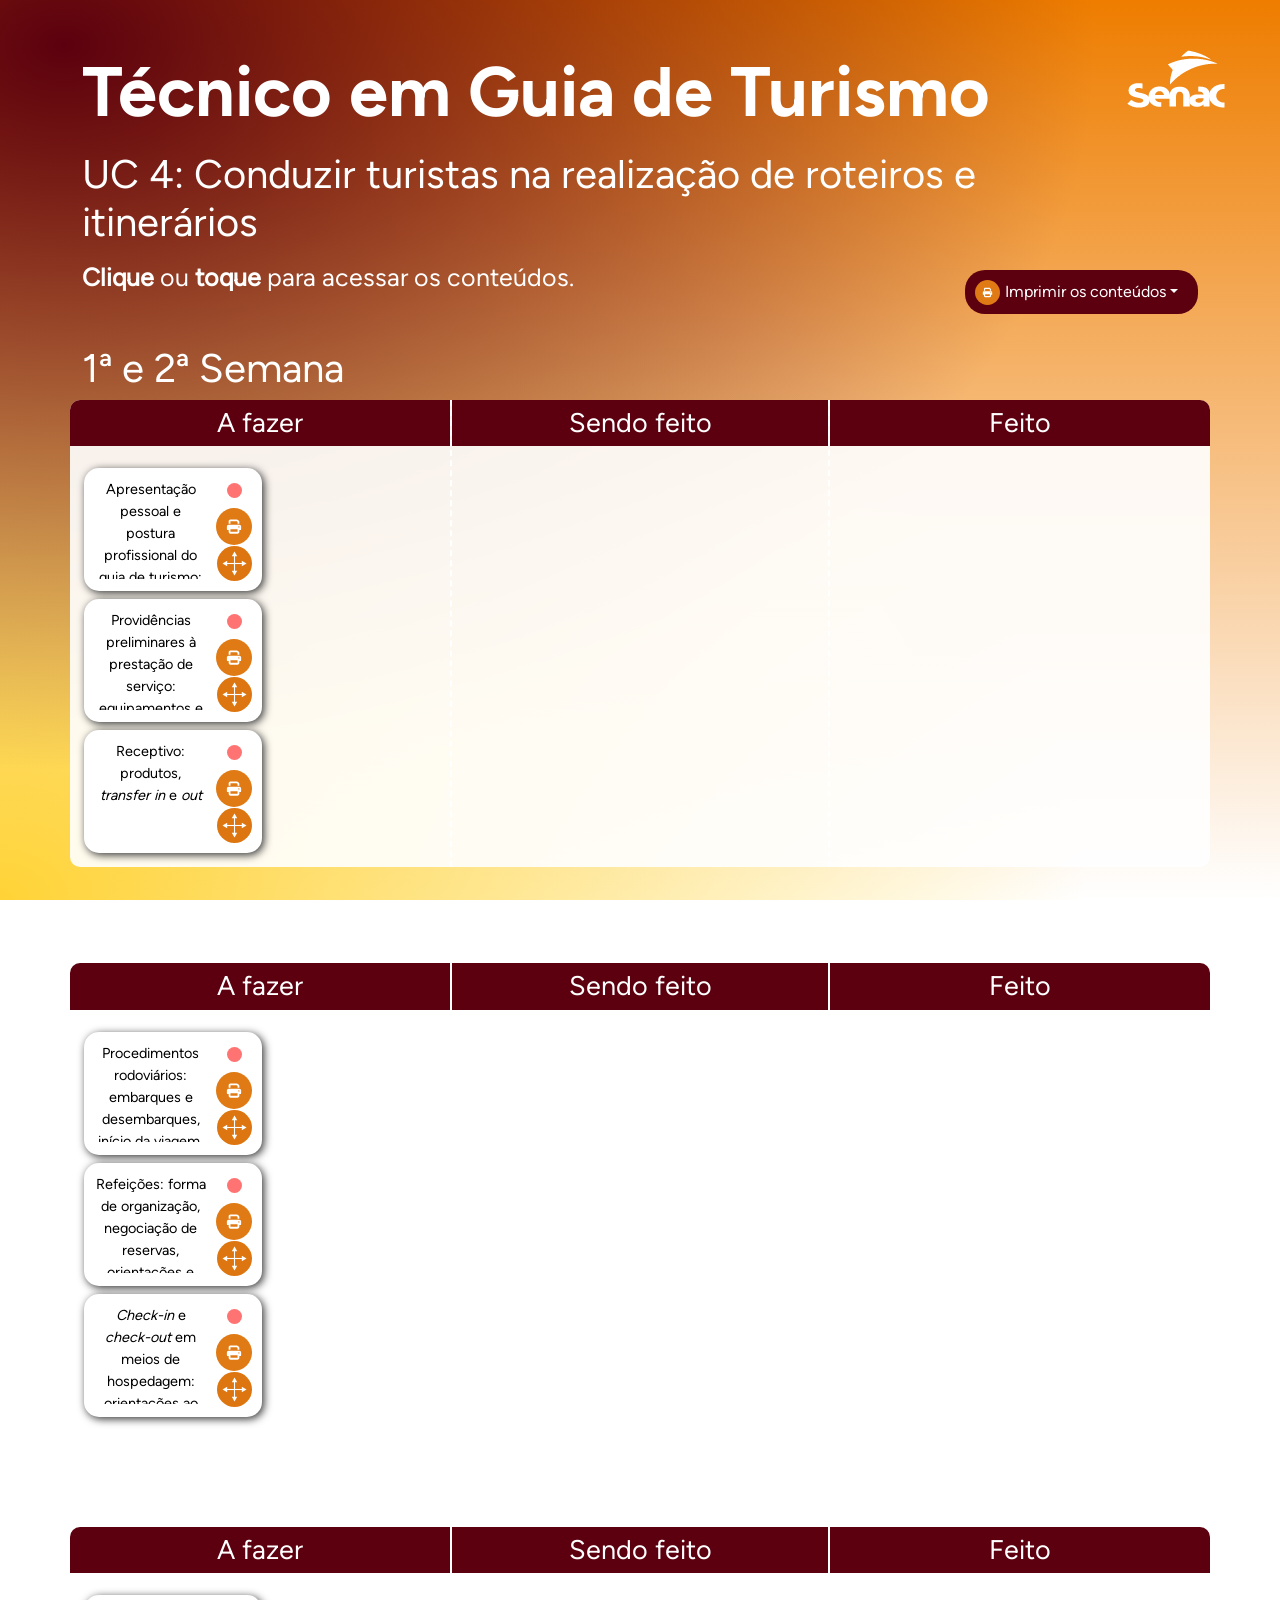
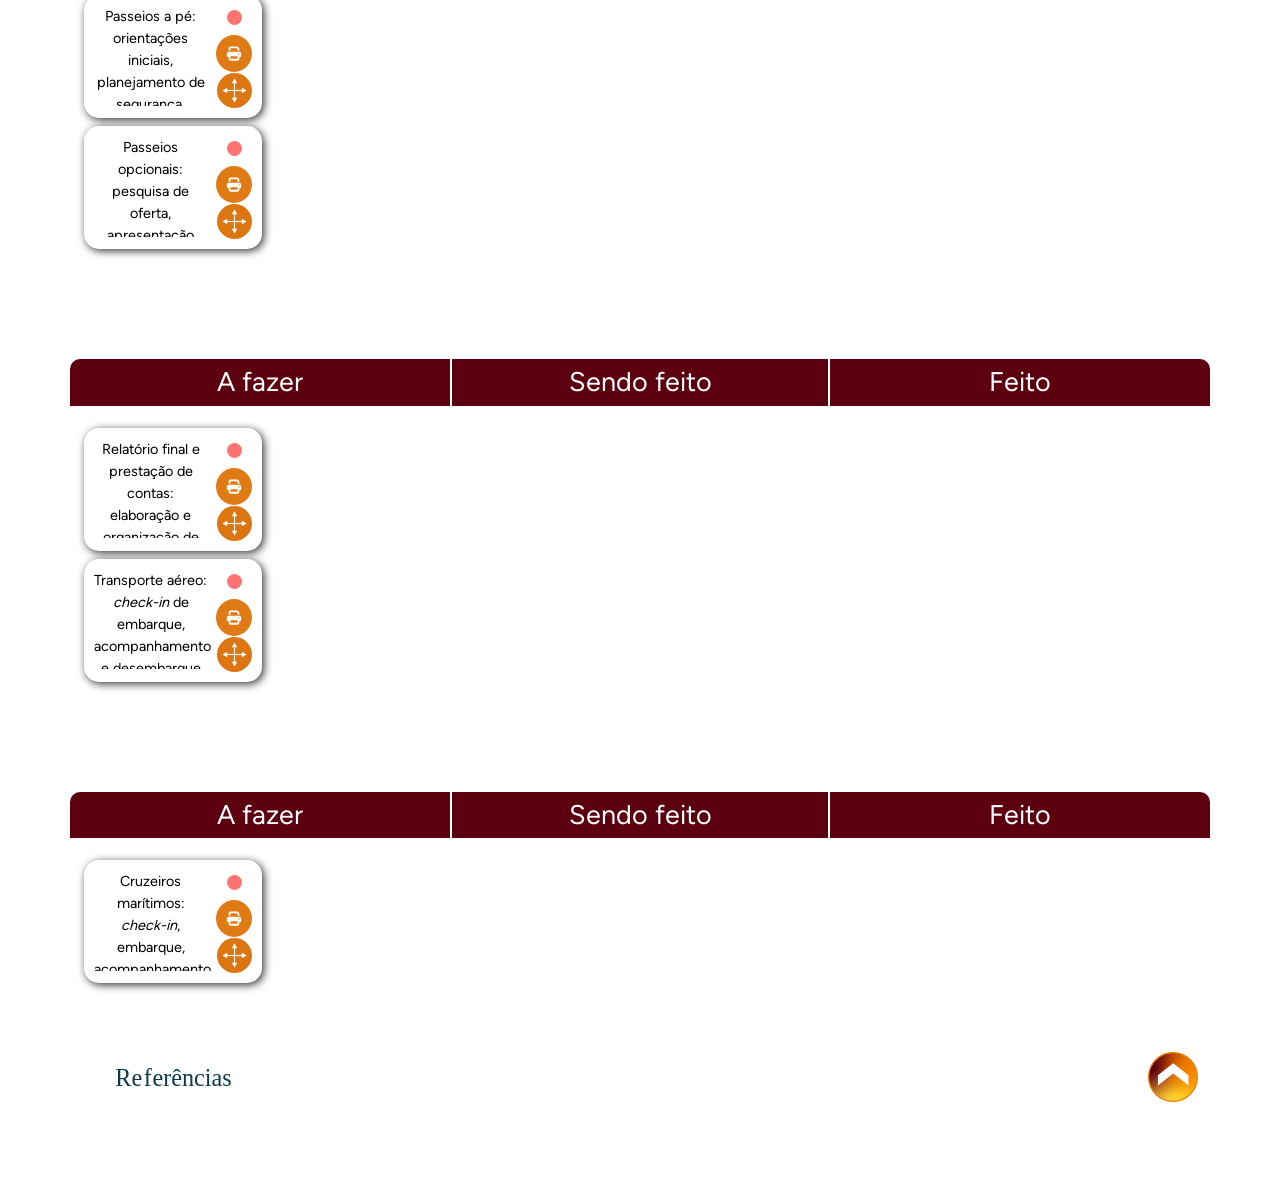
==== index.html @ 1011a481 "Update index.html" ====
<!DOCTYPE html>
<html lang="pt-br" xmlns:mso="urn:schemas-microsoft-com:office:office"
  xmlns:msdt="uuid:C2F41010-65B3-11d1-A29F-00AA00C14882">

<head>
  <meta charset="UTF-8" />
  <title>Técnico em Guia de Turismo</title>
  <meta name="viewport" content="width=device-width, initial-scale=1" />
  <link rel="stylesheet" href="assets/bootstrap/bootstrap.min.css" />
  <link rel="stylesheet" href="tela_inicial/default/css/cores.css" />
  <link rel="stylesheet" href="tela_inicial/default/css/style.css" />
  <script language="javascript">

    var uc = "TGTUC0" // aqui vai a sigla do curso e o numero da uc
  </script>
  <!--[if gte mso 9
      ]><xml>
        <mso:CustomDocumentProperties>
          <mso:display_urn_x003a_schemas-microsoft-com_x003a_office_x003a_office_x0023_Editor
            msdt:dt="string"
            >Gabriel
            Marques</mso:display_urn_x003a_schemas-microsoft-com_x003a_office_x003a_office_x0023_Editor
          >
          <mso:Order msdt:dt="string">20550400.0000000</mso:Order>
          <mso:display_urn_x003a_schemas-microsoft-com_x003a_office_x003a_office_x0023_Author
            msdt:dt="string"
            >Gabriel
            Marques</mso:display_urn_x003a_schemas-microsoft-com_x003a_office_x003a_office_x0023_Author
          >
          <mso:ContentTypeId msdt:dt="string"
            >0x010100393332CEE5C5294F9D2C3CF7CCDACBE5</mso:ContentTypeId
          >
        </mso:CustomDocumentProperties>
      </xml><!
    [endif]-->
</head>

<body class="bg-gradiente">
  <div class="circulo-1"></div>
  <div class="circulo-2"></div>

  <header>
    <div class="container">
      <div class="row justify-content-between">
        <div class="col-11">
          <h1>Técnico em Guia de Turismo</h1>
          <h2 class="my-3">UC 4: Conduzir turistas na realização de roteiros e itinerários</h2>
        </div>
        <div class="col-1">
          <img src="tela_inicial/assets/logo_senac_2.png" />
        </div>
      </div>
      <div class="row justify-content-between">
        <div class="col-12 col-lg-9">
          <h4><strong>Clique</strong> ou <strong>toque</strong> para acessar os conteúdos.</h4>
        </div>
        <div class="col-12 col-lg-2">
          <!--Botao com dropdown para selecionar os topicos do modulo para impressão-->
          <div class="dropdown">
            <button class="btMenuPrint dropdown-toggle" type="button" id="dropdownMenuPrint" data-bs-toggle="dropdown"
              aria-expanded="false">Imprimir os conteúdos</button>
            <ul class="dropdown-menu menuPrint" aria-labelledby="dropdownMenuPrint">
              <li>
                <h6 class="dropdown-header">Semana 1 e 2</h6>
              </li>
              <!--
                    Para imagens linkadas em um tópico onde estas estiverem em um diretorio diferente do padrão configurado no print2.js, devemos informar em qual pasta em que estão
                    as imagens(a pasta dentro do diretorio do topico, a partir da raiz do mesmo) utilizando a atributo data-imgpath="<nome da pasta>" no botão ou link que irá fazer
                    a chamada para o print. conforme o exemplo abaixo
                    <li><a class="dropdown-item imprimir" href="#" data-conteudo="01_recursos_basicos" data-imgpath="img">Recursos básicos</a></li>

                    caso o arquivo que deseja imprimir em uma pasta de conteudo nao seja index.html, podemos usar o atributo data-startpoint para passar o nome do arquivo
                    que deve ser aberto no print, por exemplo:
                    <a class="dropdown-item imprimir" href="#" data-conteudo="01_recursos_basicos" data-imgpath="img" data-startpoint="teste.html">Recursos básicos</a>
                -->
              <li><a class="dropdown-item imprimir" href="#" data-conteudo="01_apresentacao_pessoal">Apresentação pessoal e postura profissional do guia de turismo: etiqueta profissional e código de ética do turismo</a></li>
              <li><a class="dropdown-item imprimir" href="#" data-conteudo="02_providencias_preliminares">Providências preliminares à prestação de serviço: equipamentos e utensílios para guiamento e documentos da pasta do guia </a></li>
              <li><a class="dropdown-item imprimir" href="#" data-conteudo="03_procedimentos_rodoviario">Receptivo: produtos, <i>transfer in</i> e <i>out</i> </a></li>
              
              <li>
                <h6 class="dropdown-header">Semana 3 e 4</h6>
              </li>
              <li><a class="dropdown-item imprimir" href="#" data-conteudo="04_passeio_a_pe">Procedimentos rodoviários: embarques e desembarques, início da viagem, apresentação dos passageiros, serviço de bordo e parada técnica, entretenimento em ônibus, viagem de volta e encerramento </a></li>
              <li><a class="dropdown-item imprimir" href="#" data-conteudo="05_passeios_opcionais">Refeições: forma de organização, negociação de reservas, orientações e procedimentos gerais </a>
              <li><a class="dropdown-item imprimir" href="#" data-conteudo="06_receptivo_transfer"><i>Check-in</i> e <i>check-out</i> em meios de hospedagem: orientações ao turista, procedimentos de entrada, acompanhamento durante a hospedagem e procedimentos de saída </a>
              
              <li>
                <h6 class="dropdown-header">Semana 5</h6>
              </li>
              <li><a class="dropdown-item imprimir" href="#" data-conteudo="07_procedimento_refeicao">Passeios a pé: orientações iniciais, planejamento de segurança, travessia de ruas, posicionamento, cuidados no trajeto, administração do tempo, entre outros </a>
              <li><a class="dropdown-item imprimir" href="#" data-conteudo="08_relatorio_final_prestacao_contas">Passeios opcionais: pesquisa de oferta, apresentação para o turista, elaboração de lista de adesão e procedimentos gerais </a>
                
              <li>
                <h6 class="dropdown-header">Semana 6 e 7</h6>
              </li>
              <li><a class="dropdown-item imprimir" href="#" data-conteudo="09_checkin_checkout">Relatório final e prestação de contas: elaboração e organização de documentos </a>
              <li><a class="dropdown-item imprimir" href="#" data-conteudo="10_cruzeiro_maritimo">Transporte aéreo: <i>check-in</i> de embarque, acompanhamento e desembarque </a>
                <li>
                  <h6 class="dropdown-header">Semana 8</h6>
                </li>
                <li><a class="dropdown-item imprimir" href="#" data-conteudo="11_Transporte_aereo_embarque">Cruzeiros marítimos: <i>check-in</i>, embarque, acompanhamento e desembarque </a>
              </li>
              <!-- <li role="separator" class="divider"></li>
                <li><h6 class="dropdown-header">Semana 2</h6></li>
                <li><a class="dropdown-item" href="#">...</a></li> -->
              <li role="separator" class="divider"></li>
              <li><a class="dropdown-item imprimir" href="#" data-conteudo="referencias">Referências</a></li>
            </ul>
          </div>
        </div>
      </div>
    </div>
  </header>

  <div class="container grupos">
    <!-- 
			Uma div grupo contém os links de conteúdos de uma semana na UC, caso o curso
		tenha mais semanas, basta criar uma nova estrutura de grupo colocando um novo id (grupo6, por exemplo), se tiver menos semanas, basta excluir os grupos excedentes 
	     -->


    <!-- grupo 1 -->
    <div class="row">
      <div class="col-12">
        <h2>1ª e 2ª  Semana</h2>
      </div>
    </div>

    <div class="row grupo" data-group="grupo1">
      <h3 class="d-block d-lg-none">A fazer</h3>
      <div class="col-12 col-lg-4 drag-column">
        <h3 class="d-none d-lg-block">A fazer</h3>

        <ul class="drag-inner-list" id="1" data-index="lista-fazer">
          <!--
						exemplo de conteúdo em uma semana, cada link de conteúdo é um li
					    dentro de uma ul, sempre posicionados na lista-fazer inicialmente
				     -->
          <li class="drag-item fazer" data-item="link1" data-bs-toggle="tooltip" data-placement="top">
            <a href="01_apresentacao_pessoal/index.html" target="_blank" class="link">Apresentação pessoal e postura profissional do guia de turismo: etiqueta profissional e código de ética do turismo </a>
            <button class="btPrint imprimir" title="Imprimir o conteúdo"
              data-conteudo="01_apresentacao_pessoal">Imprimir</button>
            <div class="dropdown dropdown-bubble">
              <a id="dLabel" data-bs-toggle="dropdown" data-bs-display="static" aria-haspopup="true"
                aria-expanded="false">
                <span class="caret"></span>
              </a>
              <ul class="dropdown-menu" aria-labelledby="dLabel">
                Mover para:
                <li class="mover-fazer">A fazer</li>
                <li class="mover-fazendo">Sendo feito</li>
                <li class="mover-feito">Feito</li>
              </ul>
            </div>
          </li>
          <li class="drag-item fazer" data-item="link2" data-bs-toggle="tooltip" data-placement="top">
            <a href="02_providencias_preliminares/index.html" target="_blank" class="link">Providências preliminares à prestação de serviço: equipamentos e utensílios para guiamento e documentos da pasta do guia </a>
            <button class="btPrint imprimir" title="Imprimir o conteúdo" data-conteudo="02_providencias_preliminares">Imprimir</button>
            <div class="dropdown dropdown-bubble">
              <a id="dLabel" data-bs-toggle="dropdown" data-bs-display="static" aria-haspopup="true"
                aria-expanded="false">
                <span class="caret"></span>
              </a>
              <ul class="dropdown-menu" aria-labelledby="dLabel">
                Mover para:
                <li class="mover-fazer">A fazer</li>
                <li class="mover-fazendo">Sendo feito</li>
                <li class="mover-feito">Feito</li>
              </ul>
            </div>
          </li>
          <li class="drag-item fazer" data-item="link3" data-bs-toggle="tooltip" data-placement="top">
            <a href="03_procedimentos_rodoviario/index.html" target="_blank" class="link">Receptivo: produtos, <i>transfer in</i> e <i>out</i></a>
            <button class="btPrint imprimir" title="Imprimir o conteúdo"
              data-conteudo="03_procedimentos_rodoviario">Imprimir</button>
            <div class="dropdown dropdown-bubble">
              <a id="dLabel" data-bs-toggle="dropdown" aria-haspopup="true" data-bs-display="static"
                aria-expanded="false">
                <span class="caret"></span>
              </a>
              <ul class="dropdown-menu" aria-labelledby="dLabel">
                Mover para:
                <li class="mover-fazer">A fazer</li>
                <li class="mover-fazendo">Sendo feito</li>
                <li class="mover-feito">Feito</li>
              </ul>
            </div>
          </li>
        </ul>
        <div class="mao">
          <img src="tela_inicial/assets/ico_mao.png" class="img-responsive" />
        </div>
      </div>

      <h3 class="d-block d-lg-none">Sendo feito</h3>
      <div class="col-12 col-lg-4 drag-column drag-column-in-progress">
        <h3 class="d-none d-lg-block">Sendo feito</h3>
        <ul class="drag-inner-list" id="2" data-index="lista-fazendo"></ul>
      </div>
      <h3 class="d-block d-lg-none">Feito</h3>
      <div class="col-12 col-lg-4 drag-column">
        <h3 class="d-none d-lg-block">Feito</h3>
        <div class="setinha"></div>
        <div class="exemplo"></div>
        <ul class="drag-inner-list" id="3" data-index="lista-feito"></ul>
      </div>
    </div>
    <!-- grupo 1 -->


    <!-- grupo 1 -->
    <div class="row">
      <div class="col-12">
        <h2>3ª e 4ª Semana</h2>
      </div>
    </div>

    <div class="row grupo" data-group="grupo2">
      <h3 class="d-block d-lg-none">A fazer</h3>
      <div class="col-12 col-lg-4 drag-column">
        <h3 class="d-none d-lg-block">A fazer</h3>

        <ul class="drag-inner-list" id="4" data-index="lista-fazer">
          <!--
						exemplo de conteúdo em uma semana, cada link de conteúdo é um li
					    dentro de uma ul, sempre posicionados na lista-fazer inicialmente
				     -->
    
          <li class="drag-item fazer" data-item="link4" data-bs-toggle="tooltip" data-placement="top">
            <a href="04_passeio_a_pe/index.html" target="_blank" class="link">Procedimentos rodoviários: embarques e desembarques, início da viagem, apresentação dos passageiros, serviço de bordo e parada técnica, entretenimento em ônibus, viagem de volta e encerramento</a>
            <button class="btPrint imprimir" title="Imprimir o conteúdo"
              data-conteudo="04_passeio_a_pe">Imprimir</button>
            <div class="dropdown dropdown-bubble">
              <a id="dLabel" data-bs-toggle="dropdown" aria-haspopup="true" data-bs-display="static"
                aria-expanded="false">
                <span class="caret"></span>
              </a>
              <ul class="dropdown-menu" aria-labelledby="dLabel">
                Mover para:
                <li class="mover-fazer">A fazer</li>
                <li class="mover-fazendo">Sendo feito</li>
                <li class="mover-feito">Feito</li>
              </ul>
            </div>
          </li>
          <li class="drag-item fazer" data-item="link5" data-bs-toggle="tooltip" data-placement="top">
            <a href="05_passeios_opcionais/index.html" target="_blank" class="link">Refeições: forma de organização, negociação de reservas, orientações e procedimentos gerais</a>
            <button class="btPrint imprimir" title="Imprimir o conteúdo"
              data-conteudo="05_passeios_opcionais/index.html">Imprimir</button>
            <div class="dropdown dropdown-bubble">
              <a id="dLabel" data-bs-toggle="dropdown" aria-haspopup="true" data-bs-display="static"
                aria-expanded="false">
                <span class="caret"></span>
              </a>
              <ul class="dropdown-menu" aria-labelledby="dLabel">
                Mover para:
                <li class="mover-fazer">A fazer</li>
                <li class="mover-fazendo">Sendo feito</li>
                <li class="mover-feito">Feito</li>
              </ul>
            </div>
          </li>
          <li class="drag-item fazer" data-item="link6" data-bs-toggle="tooltip" data-placement="top">
            <a href="06_receptivo_transfer/index.html" target="_blank" class="link"><i>Check-in</i> e <i>check-out</i> em meios de hospedagem: orientações ao turista, procedimentos de entrada, acompanhamento durante a hospedagem e procedimentos de saída </a>
            <button class="btPrint imprimir" title="Imprimir o conteúdo"
              data-conteudo="06_receptivo_transfer">Imprimir</button>
            <div class="dropdown dropdown-bubble">
              <a id="dLabel" data-bs-toggle="dropdown" aria-haspopup="true" data-bs-display="static"
                aria-expanded="false">
                <span class="caret"></span>
              </a>
              <ul class="dropdown-menu" aria-labelledby="dLabel">
                Mover para:
                <li class="mover-fazer">A fazer</li>
                <li class="mover-fazendo">Sendo feito</li>
                <li class="mover-feito">Feito</li>
              </ul>
            </div>
          </li>
          
        </ul>
        <div class="mao">
          <img src="tela_inicial/assets/ico_mao.png" class="img-responsive" />
        </div>
      </div>

      <h3 class="d-block d-lg-none">Sendo feito</h3>
      <div class="col-12 col-lg-4 drag-column drag-column-in-progress">
        <h3 class="d-none d-lg-block">Sendo feito</h3>
        <ul class="drag-inner-list" id="5" data-index="lista-fazendo"></ul>
      </div>
      <h3 class="d-block d-lg-none">Feito</h3>
      <div class="col-12 col-lg-4 drag-column">
        <h3 class="d-none d-lg-block">Feito</h3>
        <div class="setinha"></div>
        <div class="exemplo"></div>
        <ul class="drag-inner-list" id="6" data-index="lista-feito"></ul>
      </div>
    </div>
    <!-- grupo 1 -->
    <!-- grupo 1 -->
    <div class="row">
      <div class="col-12">
        <h2>5ª Semana</h2>
      </div>
    </div>

    <div class="row grupo" data-group="grupo3">
      <h3 class="d-block d-lg-none">A fazer</h3>
      <div class="col-12 col-lg-4 drag-column">
        <h3 class="d-none d-lg-block">A fazer</h3>

        <ul class="drag-inner-list" id="7" data-index="lista-fazer">
          <!--
						exemplo de conteúdo em uma semana, cada link de conteúdo é um li
					    dentro de uma ul, sempre posicionados na lista-fazer inicialmente
				     -->
         
          <li class="drag-item fazer" data-item="link7" data-bs-toggle="tooltip" data-placement="top">
            <a href="07_procedimento_refeicao/index.html" target="_blank" class="link">Passeios a pé: orientações iniciais, planejamento de segurança, travessia de ruas, posicionamento, cuidados no trajeto, administração do tempo, entre outros </a>
            <button class="btPrint imprimir" title="Imprimir o conteúdo"
              data-conteudo="07_procedimento_refeicao">Imprimir</button>
            <div class="dropdown dropdown-bubble">
              <a id="dLabel" data-bs-toggle="dropdown" aria-haspopup="true" data-bs-display="static"
                aria-expanded="false">
                <span class="caret"></span>
              </a>
              <ul class="dropdown-menu" aria-labelledby="dLabel">
                Mover para:
                <li class="mover-fazer">A fazer</li>
                <li class="mover-fazendo">Sendo feito</li>
                <li class="mover-feito">Feito</li>
              </ul>
            </div>
          </li>
          <li class="drag-item fazer" data-item="link8" data-bs-toggle="tooltip" data-placement="top">
            <a href="08_relatorio_final_prestacao_contas/index.html" target="_blank" class="link">Passeios opcionais: pesquisa de oferta, apresentação para o turista, elaboração de lista de adesão e procedimentos gerais </a>
            <button class="btPrint imprimir" title="Imprimir o conteúdo"
              data-conteudo="08_relatorio_final_prestacao_contas">Imprimir</button>
            <div class="dropdown dropdown-bubble">
              <a id="dLabel" data-bs-toggle="dropdown" aria-haspopup="true" data-bs-display="static"
                aria-expanded="false">
                <span class="caret"></span>
              </a>
              <ul class="dropdown-menu" aria-labelledby="dLabel">
                Mover para:
                <li class="mover-fazer">A fazer</li>
                <li class="mover-fazendo">Sendo feito</li>
                <li class="mover-feito">Feito</li>
              </ul>
            </div>
          </li>
        
        </ul>
        <div class="mao">
          <img src="tela_inicial/assets/ico_mao.png" class="img-responsive" />
        </div>
      </div>

      <h3 class="d-block d-lg-none">Sendo feito</h3>
      <div class="col-12 col-lg-4 drag-column drag-column-in-progress">
        <h3 class="d-none d-lg-block">Sendo feito</h3>
        <ul class="drag-inner-list" id="8" data-index="lista-fazendo"></ul>
      </div>
      <h3 class="d-block d-lg-none">Feito</h3>
      <div class="col-12 col-lg-4 drag-column">
        <h3 class="d-none d-lg-block">Feito</h3>
        <div class="setinha"></div>
        <div class="exemplo"></div>
        <ul class="drag-inner-list" id="9" data-index="lista-feito"></ul>
      </div>
    </div>
    <!-- grupo 1 -->
    <!-- grupo 1 -->
    <div class="row">
      <div class="col-12">
        <h2>6ª e 7ª Semana</h2>
      </div>
    </div>

    <div class="row grupo" data-group="grupo4">
      <h3 class="d-block d-lg-none">A fazer</h3>
      <div class="col-12 col-lg-4 drag-column">
        <h3 class="d-none d-lg-block">A fazer</h3>

        <ul class="drag-inner-list" id="10" data-index="lista-fazer">
          <!--
						exemplo de conteúdo em uma semana, cada link de conteúdo é um li
					    dentro de uma ul, sempre posicionados na lista-fazer inicialmente
				     -->
         
          <li class="drag-item fazer" data-item="link9" data-bs-toggle="tooltip" data-placement="top">
            <a href="09_checkin_checkout/index.html" target="_blank" class="link">Relatório final e prestação de contas: elaboração e organização de documentos</a>
            <button class="btPrint imprimir" title="Imprimir o conteúdo"
              data-conteudo="09_checkin_checkout">Imprimir</button>
            <div class="dropdown dropdown-bubble">
              <a id="dLabel" data-bs-toggle="dropdown" aria-haspopup="true" data-bs-display="static"
                aria-expanded="false">
                <span class="caret"></span>
              </a>
              <ul class="dropdown-menu" aria-labelledby="dLabel">
                Mover para:
                <li class="mover-fazer">A fazer</li>
                <li class="mover-fazendo">Sendo feito</li>
                <li class="mover-feito">Feito</li>
              </ul>
            </div>
          </li>
          <li class="drag-item fazer" data-item="link10" data-bs-toggle="tooltip" data-placement="top">
            <a href="10_cruzeiro_maritimo/index.html" target="_blank" class="link">Transporte aéreo: <i>check-in</i> de embarque, acompanhamento e desembarque </a>
            <button class="btPrint imprimir" title="Imprimir o conteúdo"
              data-conteudo="10_cruzeiro_maritimo">Imprimir</button>
            <div class="dropdown dropdown-bubble">
              <a id="dLabel" data-bs-toggle="dropdown" aria-haspopup="true" data-bs-display="static"
                aria-expanded="false">
                <span class="caret"></span>
              </a>
              <ul class="dropdown-menu" aria-labelledby="dLabel">
                Mover para:
                <li class="mover-fazer">A fazer</li>
                <li class="mover-fazendo">Sendo feito</li>
                <li class="mover-feito">Feito</li>
              </ul>
            </div>
          </li>
         
        </ul>
        <div class="mao">
          <img src="tela_inicial/assets/ico_mao.png" class="img-responsive" />
        </div>
      </div>

      <h3 class="d-block d-lg-none">Sendo feito</h3>
      <div class="col-12 col-lg-4 drag-column drag-column-in-progress">
        <h3 class="d-none d-lg-block">Sendo feito</h3>
        <ul class="drag-inner-list" id="11" data-index="lista-fazendo"></ul>
      </div>
      <h3 class="d-block d-lg-none">Feito</h3>
      <div class="col-12 col-lg-4 drag-column">
        <h3 class="d-none d-lg-block">Feito</h3>
        <div class="setinha"></div>
        <div class="exemplo"></div>
        <ul class="drag-inner-list" id="12" data-index="lista-feito"></ul>
      </div>
    </div>
    <!-- grupo 1 -->
    <!-- grupo 1 -->
    <div class="row">
      <div class="col-12">
        <h2>8ª Semana</h2>
      </div>
    </div>

    <div class="row grupo" data-group="grupo5">
      <h3 class="d-block d-lg-none">A fazer</h3>
      <div class="col-12 col-lg-4 drag-column">
        <h3 class="d-none d-lg-block">A fazer</h3>

        <ul class="drag-inner-list" id="13" data-index="lista-fazer">
          <!--
						exemplo de conteúdo em uma semana, cada link de conteúdo é um li
					    dentro de uma ul, sempre posicionados na lista-fazer inicialmente
				     -->
         
          <li class="drag-item fazer" data-item="link11" data-bs-toggle="tooltip" data-placement="top">
            <a href="11_Transporte_aereo_embarque/index.html" target="_blank" class="link">Cruzeiros marítimos: <i>check-in</i>, embarque, acompanhamento e desembarque</a>
            <button class="btPrint imprimir" title="Imprimir o conteúdo"
              data-conteudo="11_Transporte_aereo_embarque">Imprimir</button>
            <div class="dropdown dropdown-bubble">
              <a id="dLabel" data-bs-toggle="dropdown" aria-haspopup="true" data-bs-display="static"
                aria-expanded="false">
                <span class="caret"></span>
              </a>
              <ul class="dropdown-menu" aria-labelledby="dLabel">
                Mover para:
                <li class="mover-fazer">A fazer</li>
                <li class="mover-fazendo">Sendo feito</li>
                <li class="mover-feito">Feito</li>
              </ul>
            </div>
          </li>
        </ul>
        <div class="mao">
          <img src="tela_inicial/assets/ico_mao.png" class="img-responsive" />
        </div>
      </div>

      <h3 class="d-block d-lg-none">Sendo feito</h3>
      <div class="col-12 col-lg-4 drag-column drag-column-in-progress">
        <h3 class="d-none d-lg-block">Sendo feito</h3>
        <ul class="drag-inner-list" id="14" data-index="lista-fazendo"></ul>
      </div>
      <h3 class="d-block d-lg-none">Feito</h3>
      <div class="col-12 col-lg-4 drag-column">
        <h3 class="d-none d-lg-block">Feito</h3>
        <div class="setinha"></div>
        <div class="exemplo"></div>
        <ul class="drag-inner-list" id="15" data-index="lista-feito"></ul>
      </div>
    </div>
    <!-- grupo 1 -->

    <div class="d-flex justify-content-between">
      <a href="referencias/index.html" target="_blank" class="referencias" title="Referências" role="button"><img
          src="tela_inicial/assets/btn_referencias.svg" alt="Referencias" /></a>
      <a href="#" class="voltar-topo" role="button" title="Voltar ao topo"><img src="assets/images/bt_topo.svg"
          class="seta-topo"></a>
    </div>

    <div class="modal fade" id="modal-id">
      <div class="modal-dialog">
        <div class="modal-content">
          <div class="modal-body">
            <div class="separador">
              <h4>Mover para:</h4>
            </div>
            <div class="separador">
              <p class="botao-fazendo">Sendo feito</p>
            </div>
            <div class="separador">
              <p class="botao-feito">Feito</p>
            </div>
          </div>
        </div>
      </div>
    </div>
  </div>
  <div class="circulo-3"></div>
  <div class="circulo-4"></div>


  <!-- partial -->
  <script src="tela_inicial/default/js/jquery.min.js"></script>

  <script src="tela_inicial/default/js/dragula.min.js"></script>
  <script src="tela_inicial/default/js/script.js"></script>
  <script src="assets/bootstrap/bootstrap.bundle.min.js"></script>
  <script src="tela_inicial/default/js/bootstrap.min.js"></script>
  <script>
    $(function () {
      var titulo;

      $(".drag-item.fazer").hover(function () {
        titulo = $(this).children().first().text();
        $(this).attr("data-original-title", titulo);
      });

      var tooltipTriggerList = [].slice.call(document.querySelectorAll('[data-bs-toggle="tooltip"]'))
      console.log(tooltipTriggerList)
      var tooltipList = tooltipTriggerList.map(function (tooltipTriggerEl) {
        return new bootstrap.Tooltip(tooltipTriggerEl)
      })


    });
  </script>
  <script>
    var scriptElem = document.createElement("script");
    scriptElem.src = "https://plugin.handtalk.me/web/latest/handtalk.min.js",
      scriptElem.charset = "UTF-8",
      scriptElem.onload = function () {
        window.ht = new HT({
          token: "bf5b7efb148a829a126a0e0c9fd533bf",
          align: "top",
          videoEnabled: true,
          ytEmbedReplace: true,
          mobileConfig: {
            align: "right",
            actionsAlign: "top",
            customButtonStyle: {
              borderRadius: "6px",
              size: "38px",
              horizontalMargin: "13px",
              bottomMargin: "140px",
              rightMargin: "40px"
            }
          }
        });
        $('.ht-skip').attr("aria-hidden", "true")
      },
      document.body.appendChild(scriptElem);
  </script>
</body>

</html>
---- tela_inicial/default/css/cores.css ----
@charset "utf-8";
/*
	Variáveis em cascata para facilitar a mudança de cores de um curso para o outro.
*/
:root{
	--cor-primaria: #ee7d00;
	--cor-secundaria: #ffd336;
	--cor-terciaria: #5C000F;

	--bg-gradiente-primario: var(--cor-terciaria);
	--gradiente-primario: linear-gradient(30deg, var(--cor-terciaria) 10%, rgba(50,176,175,1) 50%, var(--cor-secundaria) 92%);

	--gradiente-borda: linear-gradient(#fff, #fff) padding-box,
	linear-gradient(80deg, var(--cor-terciaria) 10%, var(--cor-primaria) 50%, var(--cor-secundaria) 92%) border-box;

	--bg-gradiente-secundario: rgb(80,215,226);
	--gradiente-secundario: linear-gradient(60deg, var(--cor-primaria) 0%, var(--cor-primaria) 18%, var(--cor-terciaria) 100%);


	--gradiente-fundo: var(--cor-terciaria);
	--gradiente-bg: radial-gradient(farthest-corner at 5% 5%, var(--cor-terciaria) 0%, transparent 60%), 
	radial-gradient(farthest-corner at 0 100%, var(--cor-secundaria) 0%, transparent 60%), 
	linear-gradient(180deg, var(--cor-primaria) 0%, #fff 100%);
}
/*layout com fundo gradiente*/
.bg-gradiente{
	background-image: var(--gradiente-bg);
}
.bg-gradiente .pagina > *{
	color: #fff;
}

/*elementos que levam gradiente primário - três cores*/
#topo, .prognroll-bar{
	background: var(--bg-gradiente-primario);
	background: var(--gradiente-primario);
}
.circulo-2, .circulo-4 {
	background: var(--cor-primaria);
}
.btMenuPrint, .drag-column h3{background-color: var(--cor-terciaria);}
.btMenuPrint:hover, 
.menuPrint.dropdown-menu li a:hover::before,
.dropdown-bubble .dropdown-menu{background-color: var(--cor-primaria);}
---- tela_inicial/default/css/style.css ----
@charset "utf-8";

@font-face {
    font-family: "figtree";
    src: url("../fonts/Figtree-Regular.ttf");
}
@font-face {
    font-family: "figtree-italic";
    src: url("../fonts/Figtree-Italic.ttf");
}
@font-face {
    font-family: "figtree-bold";
    src: url("../fonts/Figtree-Bold.ttf");
}


* {
  box-sizing: border-box;
}
html{scroll-behavior: smooth;}
body {
  background-attachment: fixed;
  width: 100%;
  height: 100vh;
  color: white;
  font-family: 'figtree';
  font-weight: 300;
  line-height: 1.5;
  -webkit-font-smoothing: antialiased;
  overflow-x: hidden;
}

header {
  padding-top: 50px;
  margin-bottom: 30px;
}

h1 {
  font-family: 'figtree-bold' !important;
  font-weight: bold;
  font-size: 70px;
  color: #ffffff;
  margin-bottom: 0px;
}

h2 {
  font-family: 'figtree';
  font-size: 40px;
  color: #ffffff;
  font-weight: 300;
}

h3 {
  font-family: 'figtree';
  font-size: 27px;
  color: #000;
}
.h4, h4 {
  font-family: 'figtree';
  font-size: 25px;
}
hr {
  width: 200px;
  height: 10px;
  border-radius: 5px;
  background: #4A74C1;
  border-top: unset;
  margin: 10px 0 15px;
}
a{
  color: inherit;
}
a:hover {
  text-decoration: none;
  color: inherit;
}
li a{
  display: block;
  width: 100%;
  height: 100%;
}
.container.grupos{
  padding-bottom: 50px;
}

.grupo {
  background: rgba(255,255,255,.9);
  border-radius: 10px;
  display: flex;
  margin-bottom: 40px;
  position: relative;
  z-index: 10;
}

.grupo .drag-column {
  min-height: 220px;
  padding-left: 0;
  padding-right: 0;
  padding-top: 0;
}
.drag-column h3 {
  width: 100%;
  margin-top: 0;
  color: white;
  text-align: center;
  padding-top: 7px;
  padding-bottom: 7px;
}
.drag-column:first-of-type h3 {
  border-top-left-radius: 10px;
}
.drag-column:last-of-type h3 {
  border-top-right-radius: 10px;
}
.margin50{
  margin-top: 50px;
}
.drag-column-in-progress {
  border-right-style: dashed;
  border-left-style: dashed;
  border-color: #fff;
  border-width: 2px;
}
.drag-item > a {
  padding-top: 10px;
  width: 100%;
  overflow: hidden;
  height: 90%;
  line-height: 22px;
  padding-left: 10px;
  font-size: .9em;
  padding-right: 55px;
  text-decoration: none;
}

.border{
  padding: 10px;
  width: 100%;
  max-width: 640px;
  font-size: 1.4rem;
  border: 1px solid white;
  line-height: 1.4;
  margin-top: 10px;
  margin-bottom: 30px;
}

.exemplo {
  width: 197px;
  height: 142px;
  background: url(../../assets/card_instrucao.png) no-repeat;
  display: none;
  position: absolute;
}

.setinha {
  background-image: url(../../assets/seta.png);
  background-repeat: no-repeat;
  position: absolute;
  left: -120px;
  top: 130px;
  animation: seta 2s infinite;
  width: 0px;
  height: 34px;
  background-size: 134px 34px;
  display: none;
}

.btPrint{
  display: block;
  position: absolute;
  top: 40px;
  right: 10px;
  background-image: url(../../assets/printer.svg);
  background-size: 38px;
  width: 36px;
  height: 37px;
  border-radius: 50%;
  background-position: center center;
  background-repeat: no-repeat;
  border: 0;
  font-size: 0;
}
.btPrint:hover{
  transform: scale(1.1);
}
.btMenuPrint{
  padding: 10px 20px;
  padding-left: 40px;
  font-size: 1.6rem;
  border-radius: 20px;
  border: 0;
  float: right;
  margin-top: .5rem;
  font-weight: 500;
  font-size: 16px;
  color: #fff;
  background-image: url(../../assets/printer.svg);
  background-size: 25px;
  background-repeat: no-repeat;
  background-position: 10px center;
}
.btMenuPrint:hover, .dropdown.dropdown-bubble:hover{
  transform: scale(1.1);
}
.menuPrint{
  border: 0;
}
.menuPrint.dropdown-menu li{
  border: 0;
  background-image: none !important;
}
.menuPrint.dropdown-menu li a::before{
  background-image: url(../../assets/printer.svg);
  content: "";
  display: inline-block;
  width: 30px;
  height: 30px;
  vertical-align: middle;
  border-radius: 15px;
  background-position: center center;
  background-size: 30px;
  background-repeat: no-repeat;
  margin-right: 5px;
  margin-left: -10px;  
}
ul.menuPrint.dropdown-menu:before{
  display: none;
}

.referencias{
  height: 80px;
  width: 200px;
}

@keyframes seta {
  0% {
    width: 0px;
    height: 34px;
  }
  80% {
    width: 134px;
    height: 34px;
  }
  100% {
    width: 134px;
    height: 34px;
  }
}

ul {
  list-style-type: none;
  margin: 0;
  padding: 0;
}

.drag-container {
  max-width: 1000px;
  margin: 20px auto;
}

.drag-list {
  display: flex;
  align-items: flex-start;
}

.drag-column h2 {
  font-size: 0.8rem;
  margin: 0;
  text-transform: uppercase;
  font-weight: 600;
}

.drag-inner-list {
  min-height: 150px;
  padding: 10px;
}

.drag-item {
  width: 197px;
  height: 130px;
  transition: all 0.3s cubic-bezier(0.23, 1, 0.32, 1);
  font-family: 'figtree', sans-serif;
  font-weight: 300;
  font-size: 16px;
  color: #000000;
  display: inline-grid;
  /* padding: 50px 15px; */
  text-align: center;
  cursor: pointer;
  background-size: contain;
  margin: 4px;
  border-radius: 15px;
  filter: drop-shadow(2px 2px 4px #333);
  position: relative;
  z-index: 1;
  background: #fff;
}
/* 
.drag-item:hover {
  transform: scale(1.03);
} */

.drag-item.fazer::before {
  content: '';
  display: block;
  height: 15px;
  width: 15px;
  background: #ff7373;
  border-radius: 100%;
  position: absolute;
  right: 20px;
  top: 15px;
}

.drag-item.fazendo::before {
  content: '';
  display: block;
  height: 15px;
  width: 15px;
  background: #f2e461;
  border-radius: 100%;
  position: absolute;
  right: 20px;
  top: 15px;
}

.drag-item.feito::before {
  content: '';
  display: block;
  height: 15px;
  width: 15px;
  background: #45ff9d;
  border-radius: 100%;
  position: absolute;
  right: 20px;
  top: 15px;
}

.drag-item.is-moving {
  -webkit-transform: scale(1.5);
  transform: scale(1.5);
  background: rgba(0, 0, 0, 0.8);
}

/* Dragula CSS  */

.gu-mirror {
  position: fixed !important;
  margin: 0 !important;
  z-index: 9999 !important;
  opacity: 0.8;
  list-style-type: none;
}

.gu-hide {
  display: none !important;
}

.gu-unselectable {
  -webkit-user-select: none !important;
  -moz-user-select: none !important;
  -ms-user-select: none !important;
  user-select: none !important;
}

.gu-transit {
  opacity: 0.2;
}

@media (max-width: 991px) {
  header{
    padding-top: 15px;
    margin-bottom: 30px;
  }
  h1{
    font-size: 40px;
  }
  h2 {
    font-size: 32px;
  }
  h3 {
    background: rgba(255,255,255,.9);
    margin: 0;
    padding: 10px 20px;
    display: flex;
    border-top-left-radius: 20px;
    border-top-right-radius: 20px;
  }
  .grupo {
    display: block;
    background-color: unset;
  }
  .drag-column-in-progress {
    border: unset;
  }
  .drag-inner-list {
    height: 100px;
    display: inline-flex;
  }
  .drag-list {
    display: block;
  }
  .grupo .drag-column {
    min-height: 167px;
    margin-bottom: 50px;
    background: rgba(255,255,255,.9);
    overflow-x: scroll;
    border-bottom-right-radius: 20px;
    border-bottom-left-radius: 20px;
  }
  .visible-xs {
    display: flex !important;
  }
  hr {
    width: 200px;
    height: 13px;
    border-radius: 5px;
    background: #4A74C1 ;
    border-top: unset;
    margin: 20px 0 0;
}
.margin50 {
  margin-top: unset;
}
.drag-item{
  margin-right: 20px;

}
}

@media screen and (min-width: 1600px) {
  .container {
    width: 1360px;
  }
}

.dropdown-bubble{
  display: inline-table;
  text-align: right;
}

.dropdown-bubble .dropdown-menu {
  margin-top: 0.8em;
  color: #ffffff;
  min-width: 108px;
  padding: 0 9px;
  border-radius: 6px;
  right: 0;
  bottom: 50px;
  height: 74px;  
}
.dropdown.dropdown-bubble{
  background: url(../../assets/direcionais.svg) no-repeat right 10px bottom 10px;
  background-size: 35px;
}
.show {
  position: relative;
  z-index: 100;
}
.caret {
  display: inline-block;
  width: 45px;
  height: 0;
  color: transparent;  

}

.dropdown-bubble .dropdown-menu li{
  cursor: pointer;
  font-weight: bold;
}



@media only screen and (min-width: 1000px) and (max-width: 1400px){
  .drag-item {
    width: 178px;
    height: 123px;
    background-size: contain;
  }
}

.mao{
  position: absolute;
  width: 35px;
  bottom: 0;
  left: 82%;
  animation: anima-mao 3s;
  animation-iteration-count: 2;
  display: none;
}

@keyframes anima-mao{
  from
  {
    left: 82%;
  }
  to 
  {
    left: 10%;
  }
}

.modal-dialog {
  position: fixed;
  width: 78%;
  margin: 10px;
  bottom: 0;
  left: 8%;
}

.modal-body{
  color: #007950;
  text-align: center;
  padding: 3px;
}

.modal-body h4{
  font-size: 22px !important;
}

.modal-body p{
  font-weight: bold;
  font-size: 22px;
  cursor: pointer;
}

.separador{
  border-bottom: 1px solid #e7e7e0;
}

.separador:nth-child(3){
  border-bottom: unset;
}


.ui-loading .ui-loader { display: block; }
.ui-loader { display: none; position: absolute; opacity: .85; z-index: 100; left: 50%; width: 200px; margin-left: -130px; margin-top: -35px; padding: 10px 30px; }



/**
*** Seta para BAIXO
**/
.dropdown-menu:before {
  content: "";
  display: block;
  vertical-align: middle;
  margin-right: 10px;
  width: 0;
  height: 0;
  border-left: 7px solid transparent;
  border-right: 7px solid transparent;
  border-top: 7px solid var(--cor-primaria);
  position: absolute;
  top: 72px;
  right: 0;
}
.dropdown-menu li{
  border-bottom: 0.8px dashed #eeee;
}

.disabled, .disabled h3{
  color: #AEB7B2;
  background: #E1F3EC;
}

.dropdown-menu .disabled{
  color: #AEB7B2;
  background-color: unset;
}

.voltar-topo{
  height: 50px;
  width: 50px;
}
.voltar-topo:hover{transform: scale(1.1);}

.mover-fazer{
  display: none;
}





@media only screen and (min-width:1000px) and (max-width: 1400px){
  .dropdown-bubble .dropdown-menu{
    padding: 0 8px;
  }

  .dropdown-menu::before {
    content: "";
    display: block;
    vertical-align: middle;
    margin-right: 10px;
    width: 0;
    height: 0;
    border-left: 7px solid transparent;
    border-right: 7px solidtransparent;
    border-top: 7px solid    #808DA3;
    position: absolute;
    top: 63px;
    right: 15px;
}
.drag-item p {
  padding: 38px 10px 0;
}
}

.tooltip.in{
  opacity: 1;
}
.tooltip > .tooltip-inner {
  background-color: #808DA3;
  opacity: 1;
}

.tooltip-arrow{ 
  border-top-color:#808DA3 !important; 
}




/*ajustes para o botao com popup*/

.drag-item{
  position: relative;
}

.dropdown.dropdown-bubble{
  height: 55px;
  width: 55px;
  bottom: 0;
  right: 0;
  position: absolute;
}
.dropdown.dropdown-bubble > .ui-link{
  position: absolute;
  bottom: 0;
  right: 0;
  width: 100%;
}


.circulo-1 {
  position: absolute;
  left: -250px;
  z-index: 3;
}
.circulo-1 {
  position: absolute;
  left: -250px;
  z-index: 3;
  width: 525px;
  height: 500px;
  background: url(../../../assets/images/asset_circulo.svg) no-repeat;
  background-size: cover;
  top: -55px;
}
.circulo-2 {
  height: 250px;
  width: 250px;
  border-radius: 50%;
  position: absolute;
  top: 260px;
  left: -125px;
}
.circulo-3 {
  position: absolute;
  bottom: -250px;
  right: -140px;
}
.circulo-3 {
  background: url(../../../assets/images/asset_circulo.svg) no-repeat;
  position: absolute;
  width: 240px;
  height: 430px;
  bottom: -385px;
  right: -60px;
  background-size: cover;
}
.circulo-4 {
  height: 150px;
  width: 150px;
  border-radius: 50%;
  position: absolute;
  bottom: 50px;
  right: 30px;
}
@media screen and (max-width: 1810px) {
  .circulo-1, .circulo-2, .circulo-3, .circulo-4 {
    transform: scale(0.7);
    z-index: 9;
  }
}
@media screen and (max-width: 1680px) {
  .circulo-1, .circulo-2, .circulo-3, .circulo-4 {
    transform: scale(0.5);
    z-index: 9;
  }
  .circulo-1 {
    left: -325px;
  }
  .circulo-2 {
    top: 200px;
    z-index: 2;
  }
  .circulo-4 {
    right: 0px;
    bottom: -100px;
  }
}

@media screen and (max-width: 1330px) {
  .circulo-1, .circulo-2, .circulo-3, .circulo-4 {
    display: none;
  }
}

@media screen and (max-width:500px) {
  .grupo {
    padding-left: 15px;
    padding-right: 15px;
  }
  .grupo .drag-column{overflow-y: hidden;}
}
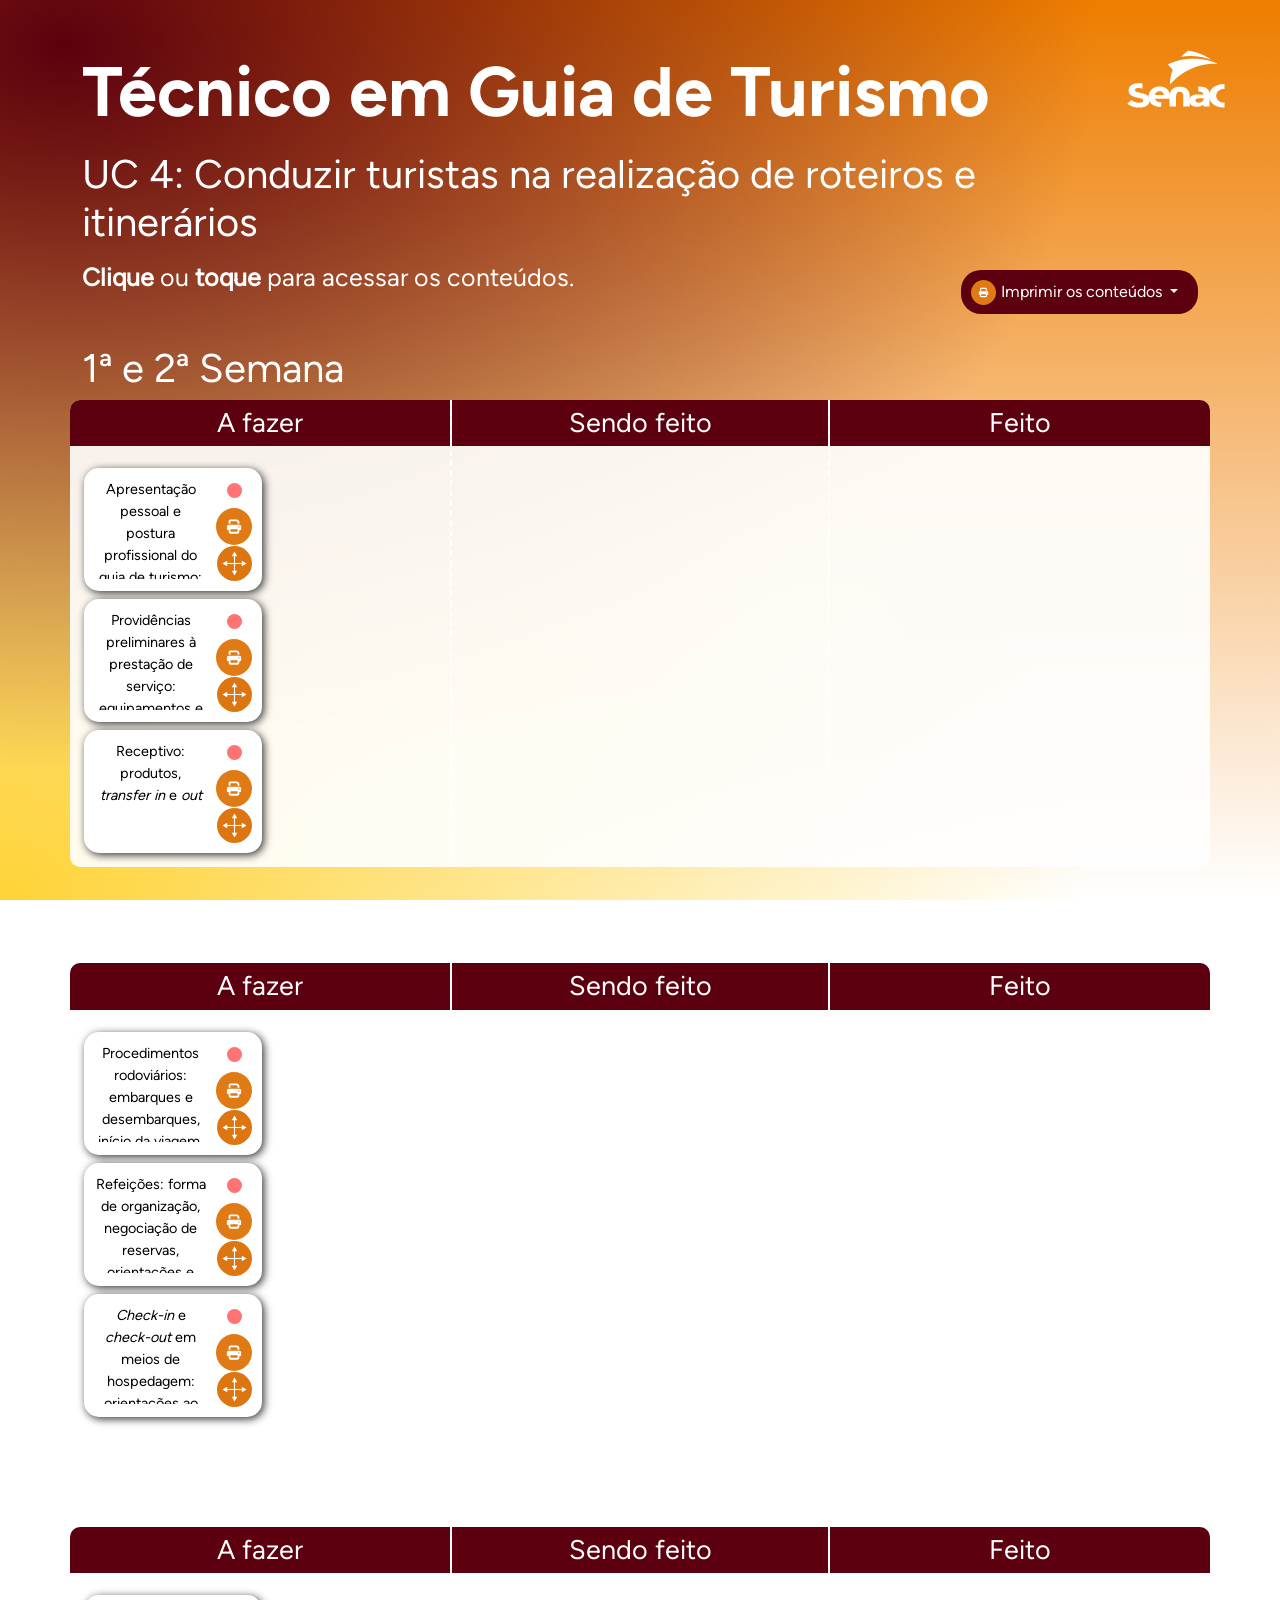
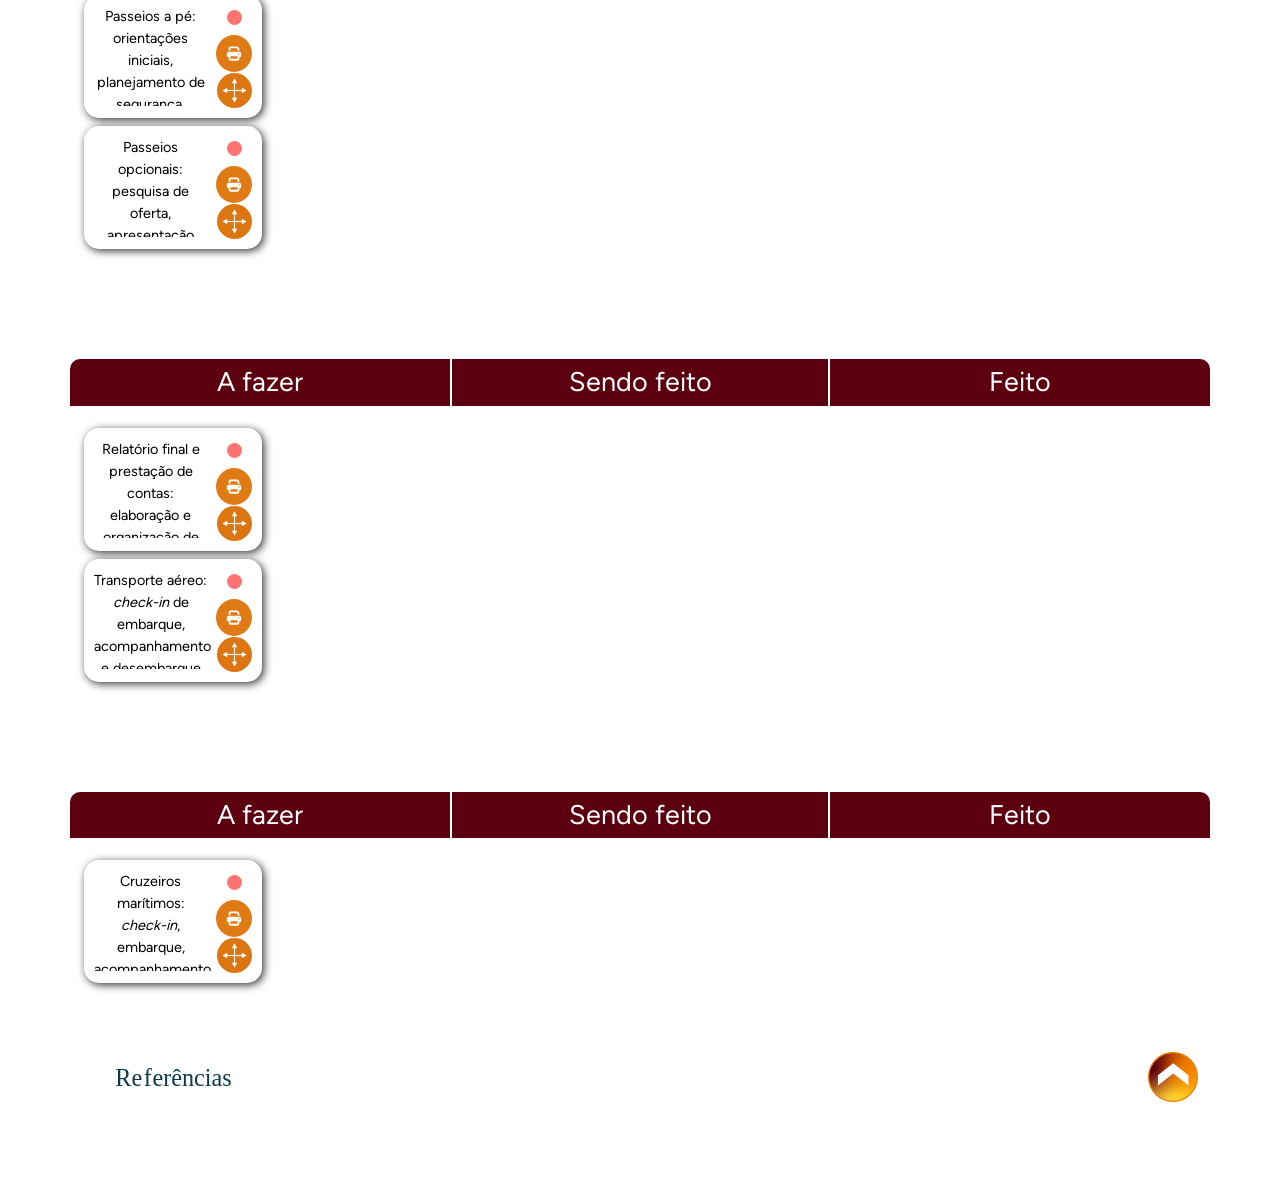
==== commit 9817f7fb: "Ajuste no link para o conteúdo 10" ====
--- a/index.html
+++ b/index.html
@@ -1,19 +1,20 @@
 <!DOCTYPE html>
-<html lang="pt-br" xmlns:mso="urn:schemas-microsoft-com:office:office"
-  xmlns:msdt="uuid:C2F41010-65B3-11d1-A29F-00AA00C14882">
-
-<head>
-  <meta charset="UTF-8" />
-  <title>Técnico em Guia de Turismo</title>
-  <meta name="viewport" content="width=device-width, initial-scale=1" />
-  <link rel="stylesheet" href="assets/bootstrap/bootstrap.min.css" />
-  <link rel="stylesheet" href="tela_inicial/default/css/cores.css" />
-  <link rel="stylesheet" href="tela_inicial/default/css/style.css" />
-  <script language="javascript">
-
-    var uc = "TGTUC0" // aqui vai a sigla do curso e o numero da uc
-  </script>
-  <!--[if gte mso 9
+<html
+  lang="pt-br"
+  xmlns:mso="urn:schemas-microsoft-com:office:office"
+  xmlns:msdt="uuid:C2F41010-65B3-11d1-A29F-00AA00C14882"
+>
+  <head>
+    <meta charset="UTF-8" />
+    <title>Técnico em Guia de Turismo</title>
+    <meta name="viewport" content="width=device-width, initial-scale=1" />
+    <link rel="stylesheet" href="assets/bootstrap/bootstrap.min.css" />
+    <link rel="stylesheet" href="tela_inicial/default/css/cores.css" />
+    <link rel="stylesheet" href="tela_inicial/default/css/style.css" />
+    <script language="javascript">
+      var uc = "TGTUC0"; // aqui vai a sigla do curso e o numero da uc
+    </script>
+    <!--[if gte mso 9
       ]><xml>
         <mso:CustomDocumentProperties>
           <mso:display_urn_x003a_schemas-microsoft-com_x003a_office_x003a_office_x0023_Editor
@@ -33,37 +34,52 @@
         </mso:CustomDocumentProperties>
       </xml><!
     [endif]-->
-</head>
-
-<body class="bg-gradiente">
-  <div class="circulo-1"></div>
-  <div class="circulo-2"></div>
-
-  <header>
-    <div class="container">
-      <div class="row justify-content-between">
-        <div class="col-11">
-          <h1>Técnico em Guia de Turismo</h1>
-          <h2 class="my-3">UC 4: Conduzir turistas na realização de roteiros e itinerários</h2>
-        </div>
-        <div class="col-1">
-          <img src="tela_inicial/assets/logo_senac_2.png" />
-        </div>
-      </div>
-      <div class="row justify-content-between">
-        <div class="col-12 col-lg-9">
-          <h4><strong>Clique</strong> ou <strong>toque</strong> para acessar os conteúdos.</h4>
-        </div>
-        <div class="col-12 col-lg-2">
-          <!--Botao com dropdown para selecionar os topicos do modulo para impressão-->
-          <div class="dropdown">
-            <button class="btMenuPrint dropdown-toggle" type="button" id="dropdownMenuPrint" data-bs-toggle="dropdown"
-              aria-expanded="false">Imprimir os conteúdos</button>
-            <ul class="dropdown-menu menuPrint" aria-labelledby="dropdownMenuPrint">
-              <li>
-                <h6 class="dropdown-header">Semana 1 e 2</h6>
-              </li>
-              <!--
+  </head>
+
+  <body class="bg-gradiente">
+    <div class="circulo-1"></div>
+    <div class="circulo-2"></div>
+
+    <header>
+      <div class="container">
+        <div class="row justify-content-between">
+          <div class="col-11">
+            <h1>Técnico em Guia de Turismo</h1>
+            <h2 class="my-3">
+              UC 4: Conduzir turistas na realização de roteiros e itinerários
+            </h2>
+          </div>
+          <div class="col-1">
+            <img src="tela_inicial/assets/logo_senac_2.png" />
+          </div>
+        </div>
+        <div class="row justify-content-between">
+          <div class="col-12 col-lg-9">
+            <h4>
+              <strong>Clique</strong> ou <strong>toque</strong> para acessar os
+              conteúdos.
+            </h4>
+          </div>
+          <div class="col-12 col-lg-2">
+            <!--Botao com dropdown para selecionar os topicos do modulo para impressão-->
+            <div class="dropdown">
+              <button
+                class="btMenuPrint dropdown-toggle"
+                type="button"
+                id="dropdownMenuPrint"
+                data-bs-toggle="dropdown"
+                aria-expanded="false"
+              >
+                Imprimir os conteúdos
+              </button>
+              <ul
+                class="dropdown-menu menuPrint"
+                aria-labelledby="dropdownMenuPrint"
+              >
+                <li>
+                  <h6 class="dropdown-header">Semana 1 e 2</h6>
+                </li>
+                <!--
                     Para imagens linkadas em um tópico onde estas estiverem em um diretorio diferente do padrão configurado no print2.js, devemos informar em qual pasta em que estão
                     as imagens(a pasta dentro do diretorio do topico, a partir da raiz do mesmo) utilizando a atributo data-imgpath="<nome da pasta>" no botão ou link que irá fazer
                     a chamada para o print. conforme o exemplo abaixo
@@ -73,513 +89,846 @@
                     que deve ser aberto no print, por exemplo:
                     <a class="dropdown-item imprimir" href="#" data-conteudo="01_recursos_basicos" data-imgpath="img" data-startpoint="teste.html">Recursos básicos</a>
                 -->
-              <li><a class="dropdown-item imprimir" href="#" data-conteudo="01_apresentacao_pessoal">Apresentação pessoal e postura profissional do guia de turismo: etiqueta profissional e código de ética do turismo</a></li>
-              <li><a class="dropdown-item imprimir" href="#" data-conteudo="02_providencias_preliminares">Providências preliminares à prestação de serviço: equipamentos e utensílios para guiamento e documentos da pasta do guia </a></li>
-              <li><a class="dropdown-item imprimir" href="#" data-conteudo="03_procedimentos_rodoviario">Receptivo: produtos, <i>transfer in</i> e <i>out</i> </a></li>
-              
-              <li>
-                <h6 class="dropdown-header">Semana 3 e 4</h6>
-              </li>
-              <li><a class="dropdown-item imprimir" href="#" data-conteudo="04_passeio_a_pe">Procedimentos rodoviários: embarques e desembarques, início da viagem, apresentação dos passageiros, serviço de bordo e parada técnica, entretenimento em ônibus, viagem de volta e encerramento </a></li>
-              <li><a class="dropdown-item imprimir" href="#" data-conteudo="05_passeios_opcionais">Refeições: forma de organização, negociação de reservas, orientações e procedimentos gerais </a>
-              <li><a class="dropdown-item imprimir" href="#" data-conteudo="06_receptivo_transfer"><i>Check-in</i> e <i>check-out</i> em meios de hospedagem: orientações ao turista, procedimentos de entrada, acompanhamento durante a hospedagem e procedimentos de saída </a>
-              
-              <li>
-                <h6 class="dropdown-header">Semana 5</h6>
-              </li>
-              <li><a class="dropdown-item imprimir" href="#" data-conteudo="07_procedimento_refeicao">Passeios a pé: orientações iniciais, planejamento de segurança, travessia de ruas, posicionamento, cuidados no trajeto, administração do tempo, entre outros </a>
-              <li><a class="dropdown-item imprimir" href="#" data-conteudo="08_relatorio_final_prestacao_contas">Passeios opcionais: pesquisa de oferta, apresentação para o turista, elaboração de lista de adesão e procedimentos gerais </a>
-                
-              <li>
-                <h6 class="dropdown-header">Semana 6 e 7</h6>
-              </li>
-              <li><a class="dropdown-item imprimir" href="#" data-conteudo="09_checkin_checkout">Relatório final e prestação de contas: elaboração e organização de documentos </a>
-              <li><a class="dropdown-item imprimir" href="#" data-conteudo="10_cruzeiro_maritimo">Transporte aéreo: <i>check-in</i> de embarque, acompanhamento e desembarque </a>
+                <li>
+                  <a
+                    class="dropdown-item imprimir"
+                    href="#"
+                    data-conteudo="01_apresentacao_pessoal"
+                    >Apresentação pessoal e postura profissional do guia de
+                    turismo: etiqueta profissional e código de ética do
+                    turismo</a
+                  >
+                </li>
+                <li>
+                  <a
+                    class="dropdown-item imprimir"
+                    href="#"
+                    data-conteudo="02_providencias_preliminares"
+                    >Providências preliminares à prestação de serviço:
+                    equipamentos e utensílios para guiamento e documentos da
+                    pasta do guia
+                  </a>
+                </li>
+                <li>
+                  <a
+                    class="dropdown-item imprimir"
+                    href="#"
+                    data-conteudo="03_procedimentos_rodoviario"
+                    >Receptivo: produtos, <i>transfer in</i> e <i>out</i>
+                  </a>
+                </li>
+
+                <li>
+                  <h6 class="dropdown-header">Semana 3 e 4</h6>
+                </li>
+                <li>
+                  <a
+                    class="dropdown-item imprimir"
+                    href="#"
+                    data-conteudo="04_passeio_a_pe"
+                    >Procedimentos rodoviários: embarques e desembarques, início
+                    da viagem, apresentação dos passageiros, serviço de bordo e
+                    parada técnica, entretenimento em ônibus, viagem de volta e
+                    encerramento
+                  </a>
+                </li>
+                <li>
+                  <a
+                    class="dropdown-item imprimir"
+                    href="#"
+                    data-conteudo="05_passeios_opcionais"
+                    >Refeições: forma de organização, negociação de reservas,
+                    orientações e procedimentos gerais
+                  </a>
+                </li>
+                <li>
+                  <a
+                    class="dropdown-item imprimir"
+                    href="#"
+                    data-conteudo="06_receptivo_transfer"
+                    ><i>Check-in</i> e <i>check-out</i> em meios de hospedagem:
+                    orientações ao turista, procedimentos de entrada,
+                    acompanhamento durante a hospedagem e procedimentos de saída
+                  </a>
+                </li>
+
+                <li>
+                  <h6 class="dropdown-header">Semana 5</h6>
+                </li>
+                <li>
+                  <a
+                    class="dropdown-item imprimir"
+                    href="#"
+                    data-conteudo="07_procedimento_refeicao"
+                    >Passeios a pé: orientações iniciais, planejamento de
+                    segurança, travessia de ruas, posicionamento, cuidados no
+                    trajeto, administração do tempo, entre outros
+                  </a>
+                </li>
+                <li>
+                  <a
+                    class="dropdown-item imprimir"
+                    href="#"
+                    data-conteudo="08_relatorio_final_prestacao_contas"
+                    >Passeios opcionais: pesquisa de oferta, apresentação para o
+                    turista, elaboração de lista de adesão e procedimentos
+                    gerais
+                  </a>
+                </li>
+
+                <li>
+                  <h6 class="dropdown-header">Semana 6 e 7</h6>
+                </li>
+                <li>
+                  <a
+                    class="dropdown-item imprimir"
+                    href="#"
+                    data-conteudo="09_checkin_checkout"
+                    >Relatório final e prestação de contas: elaboração e
+                    organização de documentos
+                  </a>
+                </li>
+                <li>
+                  <a
+                    class="dropdown-item imprimir"
+                    href="#"
+                    data-conteudo="10_cruzeiro_maritimo"
+                    >Transporte aéreo: <i>check-in</i> de embarque,
+                    acompanhamento e desembarque
+                  </a>
+                </li>
                 <li>
                   <h6 class="dropdown-header">Semana 8</h6>
                 </li>
-                <li><a class="dropdown-item imprimir" href="#" data-conteudo="11_Transporte_aereo_embarque">Cruzeiros marítimos: <i>check-in</i>, embarque, acompanhamento e desembarque </a>
-              </li>
-              <!-- <li role="separator" class="divider"></li>
+                <li>
+                  <a
+                    class="dropdown-item imprimir"
+                    href="#"
+                    data-conteudo="11_Transporte_aereo_embarque"
+                    >Cruzeiros marítimos: <i>check-in</i>, embarque,
+                    acompanhamento e desembarque
+                  </a>
+                </li>
+                <!-- <li role="separator" class="divider"></li>
                 <li><h6 class="dropdown-header">Semana 2</h6></li>
                 <li><a class="dropdown-item" href="#">...</a></li> -->
-              <li role="separator" class="divider"></li>
-              <li><a class="dropdown-item imprimir" href="#" data-conteudo="referencias">Referências</a></li>
-            </ul>
+                <li role="separator" class="divider"></li>
+                <li>
+                  <a
+                    class="dropdown-item imprimir"
+                    href="#"
+                    data-conteudo="referencias"
+                    >Referências</a
+                  >
+                </li>
+              </ul>
+            </div>
           </div>
         </div>
       </div>
-    </div>
-  </header>
-
-  <div class="container grupos">
-    <!-- 
+    </header>
+
+    <div class="container grupos">
+      <!-- 
 			Uma div grupo contém os links de conteúdos de uma semana na UC, caso o curso
 		tenha mais semanas, basta criar uma nova estrutura de grupo colocando um novo id (grupo6, por exemplo), se tiver menos semanas, basta excluir os grupos excedentes 
 	     -->
 
-
-    <!-- grupo 1 -->
-    <div class="row">
-      <div class="col-12">
-        <h2>1ª e 2ª  Semana</h2>
-      </div>
-    </div>
-
-    <div class="row grupo" data-group="grupo1">
-      <h3 class="d-block d-lg-none">A fazer</h3>
-      <div class="col-12 col-lg-4 drag-column">
-        <h3 class="d-none d-lg-block">A fazer</h3>
-
-        <ul class="drag-inner-list" id="1" data-index="lista-fazer">
-          <!--
+      <!-- grupo 1 -->
+      <div class="row">
+        <div class="col-12">
+          <h2>1ª e 2ª Semana</h2>
+        </div>
+      </div>
+
+      <div class="row grupo" data-group="grupo1">
+        <h3 class="d-block d-lg-none">A fazer</h3>
+        <div class="col-12 col-lg-4 drag-column">
+          <h3 class="d-none d-lg-block">A fazer</h3>
+
+          <ul class="drag-inner-list" id="1" data-index="lista-fazer">
+            <!--
 						exemplo de conteúdo em uma semana, cada link de conteúdo é um li
 					    dentro de uma ul, sempre posicionados na lista-fazer inicialmente
 				     -->
-          <li class="drag-item fazer" data-item="link1" data-bs-toggle="tooltip" data-placement="top">
-            <a href="01_apresentacao_pessoal/index.html" target="_blank" class="link">Apresentação pessoal e postura profissional do guia de turismo: etiqueta profissional e código de ética do turismo </a>
-            <button class="btPrint imprimir" title="Imprimir o conteúdo"
-              data-conteudo="01_apresentacao_pessoal">Imprimir</button>
-            <div class="dropdown dropdown-bubble">
-              <a id="dLabel" data-bs-toggle="dropdown" data-bs-display="static" aria-haspopup="true"
-                aria-expanded="false">
-                <span class="caret"></span>
+            <li
+              class="drag-item fazer"
+              data-item="link1"
+              data-bs-toggle="tooltip"
+              data-placement="top"
+            >
+              <a
+                href="01_apresentacao_pessoal/index.html"
+                target="_blank"
+                class="link"
+                >Apresentação pessoal e postura profissional do guia de turismo:
+                etiqueta profissional e código de ética do turismo
               </a>
-              <ul class="dropdown-menu" aria-labelledby="dLabel">
-                Mover para:
-                <li class="mover-fazer">A fazer</li>
-                <li class="mover-fazendo">Sendo feito</li>
-                <li class="mover-feito">Feito</li>
-              </ul>
-            </div>
-          </li>
-          <li class="drag-item fazer" data-item="link2" data-bs-toggle="tooltip" data-placement="top">
-            <a href="02_providencias_preliminares/index.html" target="_blank" class="link">Providências preliminares à prestação de serviço: equipamentos e utensílios para guiamento e documentos da pasta do guia </a>
-            <button class="btPrint imprimir" title="Imprimir o conteúdo" data-conteudo="02_providencias_preliminares">Imprimir</button>
-            <div class="dropdown dropdown-bubble">
-              <a id="dLabel" data-bs-toggle="dropdown" data-bs-display="static" aria-haspopup="true"
-                aria-expanded="false">
-                <span class="caret"></span>
+              <button
+                class="btPrint imprimir"
+                title="Imprimir o conteúdo"
+                data-conteudo="01_apresentacao_pessoal"
+              >
+                Imprimir
+              </button>
+              <div class="dropdown dropdown-bubble">
+                <a
+                  id="dLabel"
+                  data-bs-toggle="dropdown"
+                  data-bs-display="static"
+                  aria-haspopup="true"
+                  aria-expanded="false"
+                >
+                  <span class="caret"></span>
+                </a>
+                <ul class="dropdown-menu" aria-labelledby="dLabel">
+                  Mover para:
+                  <li class="mover-fazer">A fazer</li>
+                  <li class="mover-fazendo">Sendo feito</li>
+                  <li class="mover-feito">Feito</li>
+                </ul>
+              </div>
+            </li>
+            <li
+              class="drag-item fazer"
+              data-item="link2"
+              data-bs-toggle="tooltip"
+              data-placement="top"
+            >
+              <a
+                href="02_providencias_preliminares/index.html"
+                target="_blank"
+                class="link"
+                >Providências preliminares à prestação de serviço: equipamentos
+                e utensílios para guiamento e documentos da pasta do guia
               </a>
-              <ul class="dropdown-menu" aria-labelledby="dLabel">
-                Mover para:
-                <li class="mover-fazer">A fazer</li>
-                <li class="mover-fazendo">Sendo feito</li>
-                <li class="mover-feito">Feito</li>
-              </ul>
-            </div>
-          </li>
-          <li class="drag-item fazer" data-item="link3" data-bs-toggle="tooltip" data-placement="top">
-            <a href="03_procedimentos_rodoviario/index.html" target="_blank" class="link">Receptivo: produtos, <i>transfer in</i> e <i>out</i></a>
-            <button class="btPrint imprimir" title="Imprimir o conteúdo"
-              data-conteudo="03_procedimentos_rodoviario">Imprimir</button>
-            <div class="dropdown dropdown-bubble">
-              <a id="dLabel" data-bs-toggle="dropdown" aria-haspopup="true" data-bs-display="static"
-                aria-expanded="false">
-                <span class="caret"></span>
-              </a>
-              <ul class="dropdown-menu" aria-labelledby="dLabel">
-                Mover para:
-                <li class="mover-fazer">A fazer</li>
-                <li class="mover-fazendo">Sendo feito</li>
-                <li class="mover-feito">Feito</li>
-              </ul>
-            </div>
-          </li>
-        </ul>
-        <div class="mao">
-          <img src="tela_inicial/assets/ico_mao.png" class="img-responsive" />
-        </div>
-      </div>
-
-      <h3 class="d-block d-lg-none">Sendo feito</h3>
-      <div class="col-12 col-lg-4 drag-column drag-column-in-progress">
-        <h3 class="d-none d-lg-block">Sendo feito</h3>
-        <ul class="drag-inner-list" id="2" data-index="lista-fazendo"></ul>
-      </div>
-      <h3 class="d-block d-lg-none">Feito</h3>
-      <div class="col-12 col-lg-4 drag-column">
-        <h3 class="d-none d-lg-block">Feito</h3>
-        <div class="setinha"></div>
-        <div class="exemplo"></div>
-        <ul class="drag-inner-list" id="3" data-index="lista-feito"></ul>
-      </div>
-    </div>
-    <!-- grupo 1 -->
-
-
-    <!-- grupo 1 -->
-    <div class="row">
-      <div class="col-12">
-        <h2>3ª e 4ª Semana</h2>
-      </div>
-    </div>
-
-    <div class="row grupo" data-group="grupo2">
-      <h3 class="d-block d-lg-none">A fazer</h3>
-      <div class="col-12 col-lg-4 drag-column">
-        <h3 class="d-none d-lg-block">A fazer</h3>
-
-        <ul class="drag-inner-list" id="4" data-index="lista-fazer">
-          <!--
+              <button
+                class="btPrint imprimir"
+                title="Imprimir o conteúdo"
+                data-conteudo="02_providencias_preliminares"
+              >
+                Imprimir
+              </button>
+              <div class="dropdown dropdown-bubble">
+                <a
+                  id="dLabel"
+                  data-bs-toggle="dropdown"
+                  data-bs-display="static"
+                  aria-haspopup="true"
+                  aria-expanded="false"
+                >
+                  <span class="caret"></span>
+                </a>
+                <ul class="dropdown-menu" aria-labelledby="dLabel">
+                  Mover para:
+                  <li class="mover-fazer">A fazer</li>
+                  <li class="mover-fazendo">Sendo feito</li>
+                  <li class="mover-feito">Feito</li>
+                </ul>
+              </div>
+            </li>
+            <li
+              class="drag-item fazer"
+              data-item="link3"
+              data-bs-toggle="tooltip"
+              data-placement="top"
+            >
+              <a
+                href="03_procedimentos_rodoviario/index.html"
+                target="_blank"
+                class="link"
+                >Receptivo: produtos, <i>transfer in</i> e <i>out</i></a
+              >
+              <button
+                class="btPrint imprimir"
+                title="Imprimir o conteúdo"
+                data-conteudo="03_procedimentos_rodoviario"
+              >
+                Imprimir
+              </button>
+              <div class="dropdown dropdown-bubble">
+                <a
+                  id="dLabel"
+                  data-bs-toggle="dropdown"
+                  aria-haspopup="true"
+                  data-bs-display="static"
+                  aria-expanded="false"
+                >
+                  <span class="caret"></span>
+                </a>
+                <ul class="dropdown-menu" aria-labelledby="dLabel">
+                  Mover para:
+                  <li class="mover-fazer">A fazer</li>
+                  <li class="mover-fazendo">Sendo feito</li>
+                  <li class="mover-feito">Feito</li>
+                </ul>
+              </div>
+            </li>
+          </ul>
+          <div class="mao">
+            <img src="tela_inicial/assets/ico_mao.png" class="img-responsive" />
+          </div>
+        </div>
+
+        <h3 class="d-block d-lg-none">Sendo feito</h3>
+        <div class="col-12 col-lg-4 drag-column drag-column-in-progress">
+          <h3 class="d-none d-lg-block">Sendo feito</h3>
+          <ul class="drag-inner-list" id="2" data-index="lista-fazendo"></ul>
+        </div>
+        <h3 class="d-block d-lg-none">Feito</h3>
+        <div class="col-12 col-lg-4 drag-column">
+          <h3 class="d-none d-lg-block">Feito</h3>
+          <div class="setinha"></div>
+          <div class="exemplo"></div>
+          <ul class="drag-inner-list" id="3" data-index="lista-feito"></ul>
+        </div>
+      </div>
+      <!-- grupo 1 -->
+
+      <!-- grupo 1 -->
+      <div class="row">
+        <div class="col-12">
+          <h2>3ª e 4ª Semana</h2>
+        </div>
+      </div>
+
+      <div class="row grupo" data-group="grupo2">
+        <h3 class="d-block d-lg-none">A fazer</h3>
+        <div class="col-12 col-lg-4 drag-column">
+          <h3 class="d-none d-lg-block">A fazer</h3>
+
+          <ul class="drag-inner-list" id="4" data-index="lista-fazer">
+            <!--
 						exemplo de conteúdo em uma semana, cada link de conteúdo é um li
 					    dentro de uma ul, sempre posicionados na lista-fazer inicialmente
 				     -->
-    
-          <li class="drag-item fazer" data-item="link4" data-bs-toggle="tooltip" data-placement="top">
-            <a href="04_passeio_a_pe/index.html" target="_blank" class="link">Procedimentos rodoviários: embarques e desembarques, início da viagem, apresentação dos passageiros, serviço de bordo e parada técnica, entretenimento em ônibus, viagem de volta e encerramento</a>
-            <button class="btPrint imprimir" title="Imprimir o conteúdo"
-              data-conteudo="04_passeio_a_pe">Imprimir</button>
-            <div class="dropdown dropdown-bubble">
-              <a id="dLabel" data-bs-toggle="dropdown" aria-haspopup="true" data-bs-display="static"
-                aria-expanded="false">
-                <span class="caret"></span>
+
+            <li
+              class="drag-item fazer"
+              data-item="link4"
+              data-bs-toggle="tooltip"
+              data-placement="top"
+            >
+              <a href="04_passeio_a_pe/index.html" target="_blank" class="link"
+                >Procedimentos rodoviários: embarques e desembarques, início da
+                viagem, apresentação dos passageiros, serviço de bordo e parada
+                técnica, entretenimento em ônibus, viagem de volta e
+                encerramento</a
+              >
+              <button
+                class="btPrint imprimir"
+                title="Imprimir o conteúdo"
+                data-conteudo="04_passeio_a_pe"
+              >
+                Imprimir
+              </button>
+              <div class="dropdown dropdown-bubble">
+                <a
+                  id="dLabel"
+                  data-bs-toggle="dropdown"
+                  aria-haspopup="true"
+                  data-bs-display="static"
+                  aria-expanded="false"
+                >
+                  <span class="caret"></span>
+                </a>
+                <ul class="dropdown-menu" aria-labelledby="dLabel">
+                  Mover para:
+                  <li class="mover-fazer">A fazer</li>
+                  <li class="mover-fazendo">Sendo feito</li>
+                  <li class="mover-feito">Feito</li>
+                </ul>
+              </div>
+            </li>
+            <li
+              class="drag-item fazer"
+              data-item="link5"
+              data-bs-toggle="tooltip"
+              data-placement="top"
+            >
+              <a
+                href="05_passeios_opcionais/index.html"
+                target="_blank"
+                class="link"
+                >Refeições: forma de organização, negociação de reservas,
+                orientações e procedimentos gerais</a
+              >
+              <button
+                class="btPrint imprimir"
+                title="Imprimir o conteúdo"
+                data-conteudo="05_passeios_opcionais"
+              >
+                Imprimir
+              </button>
+              <div class="dropdown dropdown-bubble">
+                <a
+                  id="dLabel"
+                  data-bs-toggle="dropdown"
+                  aria-haspopup="true"
+                  data-bs-display="static"
+                  aria-expanded="false"
+                >
+                  <span class="caret"></span>
+                </a>
+                <ul class="dropdown-menu" aria-labelledby="dLabel">
+                  Mover para:
+                  <li class="mover-fazer">A fazer</li>
+                  <li class="mover-fazendo">Sendo feito</li>
+                  <li class="mover-feito">Feito</li>
+                </ul>
+              </div>
+            </li>
+            <li
+              class="drag-item fazer"
+              data-item="link6"
+              data-bs-toggle="tooltip"
+              data-placement="top"
+            >
+              <a
+                href="06_receptivo_transfer/index.html"
+                target="_blank"
+                class="link"
+                ><i>Check-in</i> e <i>check-out</i> em meios de hospedagem:
+                orientações ao turista, procedimentos de entrada, acompanhamento
+                durante a hospedagem e procedimentos de saída
               </a>
-              <ul class="dropdown-menu" aria-labelledby="dLabel">
-                Mover para:
-                <li class="mover-fazer">A fazer</li>
-                <li class="mover-fazendo">Sendo feito</li>
-                <li class="mover-feito">Feito</li>
-              </ul>
-            </div>
-          </li>
-          <li class="drag-item fazer" data-item="link5" data-bs-toggle="tooltip" data-placement="top">
-            <a href="05_passeios_opcionais/index.html" target="_blank" class="link">Refeições: forma de organização, negociação de reservas, orientações e procedimentos gerais</a>
-            <button class="btPrint imprimir" title="Imprimir o conteúdo"
-              data-conteudo="05_passeios_opcionais/index.html">Imprimir</button>
-            <div class="dropdown dropdown-bubble">
-              <a id="dLabel" data-bs-toggle="dropdown" aria-haspopup="true" data-bs-display="static"
-                aria-expanded="false">
-                <span class="caret"></span>
-              </a>
-              <ul class="dropdown-menu" aria-labelledby="dLabel">
-                Mover para:
-                <li class="mover-fazer">A fazer</li>
-                <li class="mover-fazendo">Sendo feito</li>
-                <li class="mover-feito">Feito</li>
-              </ul>
-            </div>
-          </li>
-          <li class="drag-item fazer" data-item="link6" data-bs-toggle="tooltip" data-placement="top">
-            <a href="06_receptivo_transfer/index.html" target="_blank" class="link"><i>Check-in</i> e <i>check-out</i> em meios de hospedagem: orientações ao turista, procedimentos de entrada, acompanhamento durante a hospedagem e procedimentos de saída </a>
-            <button class="btPrint imprimir" title="Imprimir o conteúdo"
-              data-conteudo="06_receptivo_transfer">Imprimir</button>
-            <div class="dropdown dropdown-bubble">
-              <a id="dLabel" data-bs-toggle="dropdown" aria-haspopup="true" data-bs-display="static"
-                aria-expanded="false">
-                <span class="caret"></span>
-              </a>
-              <ul class="dropdown-menu" aria-labelledby="dLabel">
-                Mover para:
-                <li class="mover-fazer">A fazer</li>
-                <li class="mover-fazendo">Sendo feito</li>
-                <li class="mover-feito">Feito</li>
-              </ul>
-            </div>
-          </li>
-          
-        </ul>
-        <div class="mao">
-          <img src="tela_inicial/assets/ico_mao.png" class="img-responsive" />
-        </div>
-      </div>
-
-      <h3 class="d-block d-lg-none">Sendo feito</h3>
-      <div class="col-12 col-lg-4 drag-column drag-column-in-progress">
-        <h3 class="d-none d-lg-block">Sendo feito</h3>
-        <ul class="drag-inner-list" id="5" data-index="lista-fazendo"></ul>
-      </div>
-      <h3 class="d-block d-lg-none">Feito</h3>
-      <div class="col-12 col-lg-4 drag-column">
-        <h3 class="d-none d-lg-block">Feito</h3>
-        <div class="setinha"></div>
-        <div class="exemplo"></div>
-        <ul class="drag-inner-list" id="6" data-index="lista-feito"></ul>
-      </div>
-    </div>
-    <!-- grupo 1 -->
-    <!-- grupo 1 -->
-    <div class="row">
-      <div class="col-12">
-        <h2>5ª Semana</h2>
-      </div>
-    </div>
-
-    <div class="row grupo" data-group="grupo3">
-      <h3 class="d-block d-lg-none">A fazer</h3>
-      <div class="col-12 col-lg-4 drag-column">
-        <h3 class="d-none d-lg-block">A fazer</h3>
-
-        <ul class="drag-inner-list" id="7" data-index="lista-fazer">
-          <!--
+              <button
+                class="btPrint imprimir"
+                title="Imprimir o conteúdo"
+                data-conteudo="06_receptivo_transfer"
+              >
+                Imprimir
+              </button>
+              <div class="dropdown dropdown-bubble">
+                <a
+                  id="dLabel"
+                  data-bs-toggle="dropdown"
+                  aria-haspopup="true"
+                  data-bs-display="static"
+                  aria-expanded="false"
+                >
+                  <span class="caret"></span>
+                </a>
+                <ul class="dropdown-menu" aria-labelledby="dLabel">
+                  Mover para:
+                  <li class="mover-fazer">A fazer</li>
+                  <li class="mover-fazendo">Sendo feito</li>
+                  <li class="mover-feito">Feito</li>
+                </ul>
+              </div>
+            </li>
+          </ul>
+          <div class="mao">
+            <img src="tela_inicial/assets/ico_mao.png" class="img-responsive" />
+          </div>
+        </div>
+
+        <h3 class="d-block d-lg-none">Sendo feito</h3>
+        <div class="col-12 col-lg-4 drag-column drag-column-in-progress">
+          <h3 class="d-none d-lg-block">Sendo feito</h3>
+          <ul class="drag-inner-list" id="5" data-index="lista-fazendo"></ul>
+        </div>
+        <h3 class="d-block d-lg-none">Feito</h3>
+        <div class="col-12 col-lg-4 drag-column">
+          <h3 class="d-none d-lg-block">Feito</h3>
+          <div class="setinha"></div>
+          <div class="exemplo"></div>
+          <ul class="drag-inner-list" id="6" data-index="lista-feito"></ul>
+        </div>
+      </div>
+      <!-- grupo 1 -->
+      <!-- grupo 1 -->
+      <div class="row">
+        <div class="col-12">
+          <h2>5ª Semana</h2>
+        </div>
+      </div>
+
+      <div class="row grupo" data-group="grupo3">
+        <h3 class="d-block d-lg-none">A fazer</h3>
+        <div class="col-12 col-lg-4 drag-column">
+          <h3 class="d-none d-lg-block">A fazer</h3>
+
+          <ul class="drag-inner-list" id="7" data-index="lista-fazer">
+            <!--
 						exemplo de conteúdo em uma semana, cada link de conteúdo é um li
 					    dentro de uma ul, sempre posicionados na lista-fazer inicialmente
 				     -->
-         
-          <li class="drag-item fazer" data-item="link7" data-bs-toggle="tooltip" data-placement="top">
-            <a href="07_procedimento_refeicao/index.html" target="_blank" class="link">Passeios a pé: orientações iniciais, planejamento de segurança, travessia de ruas, posicionamento, cuidados no trajeto, administração do tempo, entre outros </a>
-            <button class="btPrint imprimir" title="Imprimir o conteúdo"
-              data-conteudo="07_procedimento_refeicao">Imprimir</button>
-            <div class="dropdown dropdown-bubble">
-              <a id="dLabel" data-bs-toggle="dropdown" aria-haspopup="true" data-bs-display="static"
-                aria-expanded="false">
-                <span class="caret"></span>
+
+            <li
+              class="drag-item fazer"
+              data-item="link7"
+              data-bs-toggle="tooltip"
+              data-placement="top"
+            >
+              <a
+                href="07_procedimento_refeicao/index.html"
+                target="_blank"
+                class="link"
+                >Passeios a pé: orientações iniciais, planejamento de segurança,
+                travessia de ruas, posicionamento, cuidados no trajeto,
+                administração do tempo, entre outros
               </a>
-              <ul class="dropdown-menu" aria-labelledby="dLabel">
-                Mover para:
-                <li class="mover-fazer">A fazer</li>
-                <li class="mover-fazendo">Sendo feito</li>
-                <li class="mover-feito">Feito</li>
-              </ul>
-            </div>
-          </li>
-          <li class="drag-item fazer" data-item="link8" data-bs-toggle="tooltip" data-placement="top">
-            <a href="08_relatorio_final_prestacao_contas/index.html" target="_blank" class="link">Passeios opcionais: pesquisa de oferta, apresentação para o turista, elaboração de lista de adesão e procedimentos gerais </a>
-            <button class="btPrint imprimir" title="Imprimir o conteúdo"
-              data-conteudo="08_relatorio_final_prestacao_contas">Imprimir</button>
-            <div class="dropdown dropdown-bubble">
-              <a id="dLabel" data-bs-toggle="dropdown" aria-haspopup="true" data-bs-display="static"
-                aria-expanded="false">
-                <span class="caret"></span>
+              <button
+                class="btPrint imprimir"
+                title="Imprimir o conteúdo"
+                data-conteudo="07_procedimento_refeicao"
+              >
+                Imprimir
+              </button>
+              <div class="dropdown dropdown-bubble">
+                <a
+                  id="dLabel"
+                  data-bs-toggle="dropdown"
+                  aria-haspopup="true"
+                  data-bs-display="static"
+                  aria-expanded="false"
+                >
+                  <span class="caret"></span>
+                </a>
+                <ul class="dropdown-menu" aria-labelledby="dLabel">
+                  Mover para:
+                  <li class="mover-fazer">A fazer</li>
+                  <li class="mover-fazendo">Sendo feito</li>
+                  <li class="mover-feito">Feito</li>
+                </ul>
+              </div>
+            </li>
+            <li
+              class="drag-item fazer"
+              data-item="link8"
+              data-bs-toggle="tooltip"
+              data-placement="top"
+            >
+              <a
+                href="08_relatorio_final_prestacao_contas/index.html"
+                target="_blank"
+                class="link"
+                >Passeios opcionais: pesquisa de oferta, apresentação para o
+                turista, elaboração de lista de adesão e procedimentos gerais
               </a>
-              <ul class="dropdown-menu" aria-labelledby="dLabel">
-                Mover para:
-                <li class="mover-fazer">A fazer</li>
-                <li class="mover-fazendo">Sendo feito</li>
-                <li class="mover-feito">Feito</li>
-              </ul>
-            </div>
-          </li>
-        
-        </ul>
-        <div class="mao">
-          <img src="tela_inicial/assets/ico_mao.png" class="img-responsive" />
-        </div>
-      </div>
-
-      <h3 class="d-block d-lg-none">Sendo feito</h3>
-      <div class="col-12 col-lg-4 drag-column drag-column-in-progress">
-        <h3 class="d-none d-lg-block">Sendo feito</h3>
-        <ul class="drag-inner-list" id="8" data-index="lista-fazendo"></ul>
-      </div>
-      <h3 class="d-block d-lg-none">Feito</h3>
-      <div class="col-12 col-lg-4 drag-column">
-        <h3 class="d-none d-lg-block">Feito</h3>
-        <div class="setinha"></div>
-        <div class="exemplo"></div>
-        <ul class="drag-inner-list" id="9" data-index="lista-feito"></ul>
-      </div>
-    </div>
-    <!-- grupo 1 -->
-    <!-- grupo 1 -->
-    <div class="row">
-      <div class="col-12">
-        <h2>6ª e 7ª Semana</h2>
-      </div>
-    </div>
-
-    <div class="row grupo" data-group="grupo4">
-      <h3 class="d-block d-lg-none">A fazer</h3>
-      <div class="col-12 col-lg-4 drag-column">
-        <h3 class="d-none d-lg-block">A fazer</h3>
-
-        <ul class="drag-inner-list" id="10" data-index="lista-fazer">
-          <!--
+              <button
+                class="btPrint imprimir"
+                title="Imprimir o conteúdo"
+                data-conteudo="08_relatorio_final_prestacao_contas"
+              >
+                Imprimir
+              </button>
+              <div class="dropdown dropdown-bubble">
+                <a
+                  id="dLabel"
+                  data-bs-toggle="dropdown"
+                  aria-haspopup="true"
+                  data-bs-display="static"
+                  aria-expanded="false"
+                >
+                  <span class="caret"></span>
+                </a>
+                <ul class="dropdown-menu" aria-labelledby="dLabel">
+                  Mover para:
+                  <li class="mover-fazer">A fazer</li>
+                  <li class="mover-fazendo">Sendo feito</li>
+                  <li class="mover-feito">Feito</li>
+                </ul>
+              </div>
+            </li>
+          </ul>
+          <div class="mao">
+            <img src="tela_inicial/assets/ico_mao.png" class="img-responsive" />
+          </div>
+        </div>
+
+        <h3 class="d-block d-lg-none">Sendo feito</h3>
+        <div class="col-12 col-lg-4 drag-column drag-column-in-progress">
+          <h3 class="d-none d-lg-block">Sendo feito</h3>
+          <ul class="drag-inner-list" id="8" data-index="lista-fazendo"></ul>
+        </div>
+        <h3 class="d-block d-lg-none">Feito</h3>
+        <div class="col-12 col-lg-4 drag-column">
+          <h3 class="d-none d-lg-block">Feito</h3>
+          <div class="setinha"></div>
+          <div class="exemplo"></div>
+          <ul class="drag-inner-list" id="9" data-index="lista-feito"></ul>
+        </div>
+      </div>
+      <!-- grupo 1 -->
+      <!-- grupo 1 -->
+      <div class="row">
+        <div class="col-12">
+          <h2>6ª e 7ª Semana</h2>
+        </div>
+      </div>
+
+      <div class="row grupo" data-group="grupo4">
+        <h3 class="d-block d-lg-none">A fazer</h3>
+        <div class="col-12 col-lg-4 drag-column">
+          <h3 class="d-none d-lg-block">A fazer</h3>
+
+          <ul class="drag-inner-list" id="10" data-index="lista-fazer">
+            <!--
 						exemplo de conteúdo em uma semana, cada link de conteúdo é um li
 					    dentro de uma ul, sempre posicionados na lista-fazer inicialmente
 				     -->
-         
-          <li class="drag-item fazer" data-item="link9" data-bs-toggle="tooltip" data-placement="top">
-            <a href="09_checkin_checkout/index.html" target="_blank" class="link">Relatório final e prestação de contas: elaboração e organização de documentos</a>
-            <button class="btPrint imprimir" title="Imprimir o conteúdo"
-              data-conteudo="09_checkin_checkout">Imprimir</button>
-            <div class="dropdown dropdown-bubble">
-              <a id="dLabel" data-bs-toggle="dropdown" aria-haspopup="true" data-bs-display="static"
-                aria-expanded="false">
-                <span class="caret"></span>
+
+            <li
+              class="drag-item fazer"
+              data-item="link9"
+              data-bs-toggle="tooltip"
+              data-placement="top"
+            >
+              <a
+                href="09_checkin_checkout/index.html"
+                target="_blank"
+                class="link"
+                >Relatório final e prestação de contas: elaboração e organização
+                de documentos</a
+              >
+              <button
+                class="btPrint imprimir"
+                title="Imprimir o conteúdo"
+                data-conteudo="09_checkin_checkout"
+              >
+                Imprimir
+              </button>
+              <div class="dropdown dropdown-bubble">
+                <a
+                  id="dLabel"
+                  data-bs-toggle="dropdown"
+                  aria-haspopup="true"
+                  data-bs-display="static"
+                  aria-expanded="false"
+                >
+                  <span class="caret"></span>
+                </a>
+                <ul class="dropdown-menu" aria-labelledby="dLabel">
+                  Mover para:
+                  <li class="mover-fazer">A fazer</li>
+                  <li class="mover-fazendo">Sendo feito</li>
+                  <li class="mover-feito">Feito</li>
+                </ul>
+              </div>
+            </li>
+            <li
+              class="drag-item fazer"
+              data-item="link10"
+              data-bs-toggle="tooltip"
+              data-placement="top"
+            >
+              <a
+                href="10_cruzeiro_maritimo/index.html?page=1"
+                target="_blank"
+                class="link"
+                >Transporte aéreo: <i>check-in</i> de embarque, acompanhamento e
+                desembarque
               </a>
-              <ul class="dropdown-menu" aria-labelledby="dLabel">
-                Mover para:
-                <li class="mover-fazer">A fazer</li>
-                <li class="mover-fazendo">Sendo feito</li>
-                <li class="mover-feito">Feito</li>
-              </ul>
-            </div>
-          </li>
-          <li class="drag-item fazer" data-item="link10" data-bs-toggle="tooltip" data-placement="top">
-            <a href="10_cruzeiro_maritimo/index.html" target="_blank" class="link">Transporte aéreo: <i>check-in</i> de embarque, acompanhamento e desembarque </a>
-            <button class="btPrint imprimir" title="Imprimir o conteúdo"
-              data-conteudo="10_cruzeiro_maritimo">Imprimir</button>
-            <div class="dropdown dropdown-bubble">
-              <a id="dLabel" data-bs-toggle="dropdown" aria-haspopup="true" data-bs-display="static"
-                aria-expanded="false">
-                <span class="caret"></span>
-              </a>
-              <ul class="dropdown-menu" aria-labelledby="dLabel">
-                Mover para:
-                <li class="mover-fazer">A fazer</li>
-                <li class="mover-fazendo">Sendo feito</li>
-                <li class="mover-feito">Feito</li>
-              </ul>
-            </div>
-          </li>
-         
-        </ul>
-        <div class="mao">
-          <img src="tela_inicial/assets/ico_mao.png" class="img-responsive" />
-        </div>
-      </div>
-
-      <h3 class="d-block d-lg-none">Sendo feito</h3>
-      <div class="col-12 col-lg-4 drag-column drag-column-in-progress">
-        <h3 class="d-none d-lg-block">Sendo feito</h3>
-        <ul class="drag-inner-list" id="11" data-index="lista-fazendo"></ul>
-      </div>
-      <h3 class="d-block d-lg-none">Feito</h3>
-      <div class="col-12 col-lg-4 drag-column">
-        <h3 class="d-none d-lg-block">Feito</h3>
-        <div class="setinha"></div>
-        <div class="exemplo"></div>
-        <ul class="drag-inner-list" id="12" data-index="lista-feito"></ul>
-      </div>
-    </div>
-    <!-- grupo 1 -->
-    <!-- grupo 1 -->
-    <div class="row">
-      <div class="col-12">
-        <h2>8ª Semana</h2>
-      </div>
-    </div>
-
-    <div class="row grupo" data-group="grupo5">
-      <h3 class="d-block d-lg-none">A fazer</h3>
-      <div class="col-12 col-lg-4 drag-column">
-        <h3 class="d-none d-lg-block">A fazer</h3>
-
-        <ul class="drag-inner-list" id="13" data-index="lista-fazer">
-          <!--
+              <button
+                class="btPrint imprimir"
+                title="Imprimir o conteúdo"
+                data-conteudo="10_cruzeiro_maritimo"
+              >
+                Imprimir
+              </button>
+              <div class="dropdown dropdown-bubble">
+                <a
+                  id="dLabel"
+                  data-bs-toggle="dropdown"
+                  aria-haspopup="true"
+                  data-bs-display="static"
+                  aria-expanded="false"
+                >
+                  <span class="caret"></span>
+                </a>
+                <ul class="dropdown-menu" aria-labelledby="dLabel">
+                  Mover para:
+                  <li class="mover-fazer">A fazer</li>
+                  <li class="mover-fazendo">Sendo feito</li>
+                  <li class="mover-feito">Feito</li>
+                </ul>
+              </div>
+            </li>
+          </ul>
+          <div class="mao">
+            <img src="tela_inicial/assets/ico_mao.png" class="img-responsive" />
+          </div>
+        </div>
+
+        <h3 class="d-block d-lg-none">Sendo feito</h3>
+        <div class="col-12 col-lg-4 drag-column drag-column-in-progress">
+          <h3 class="d-none d-lg-block">Sendo feito</h3>
+          <ul class="drag-inner-list" id="11" data-index="lista-fazendo"></ul>
+        </div>
+        <h3 class="d-block d-lg-none">Feito</h3>
+        <div class="col-12 col-lg-4 drag-column">
+          <h3 class="d-none d-lg-block">Feito</h3>
+          <div class="setinha"></div>
+          <div class="exemplo"></div>
+          <ul class="drag-inner-list" id="12" data-index="lista-feito"></ul>
+        </div>
+      </div>
+      <!-- grupo 1 -->
+      <!-- grupo 1 -->
+      <div class="row">
+        <div class="col-12">
+          <h2>8ª Semana</h2>
+        </div>
+      </div>
+
+      <div class="row grupo" data-group="grupo5">
+        <h3 class="d-block d-lg-none">A fazer</h3>
+        <div class="col-12 col-lg-4 drag-column">
+          <h3 class="d-none d-lg-block">A fazer</h3>
+
+          <ul class="drag-inner-list" id="13" data-index="lista-fazer">
+            <!--
 						exemplo de conteúdo em uma semana, cada link de conteúdo é um li
 					    dentro de uma ul, sempre posicionados na lista-fazer inicialmente
 				     -->
-         
-          <li class="drag-item fazer" data-item="link11" data-bs-toggle="tooltip" data-placement="top">
-            <a href="11_Transporte_aereo_embarque/index.html" target="_blank" class="link">Cruzeiros marítimos: <i>check-in</i>, embarque, acompanhamento e desembarque</a>
-            <button class="btPrint imprimir" title="Imprimir o conteúdo"
-              data-conteudo="11_Transporte_aereo_embarque">Imprimir</button>
-            <div class="dropdown dropdown-bubble">
-              <a id="dLabel" data-bs-toggle="dropdown" aria-haspopup="true" data-bs-display="static"
-                aria-expanded="false">
-                <span class="caret"></span>
-              </a>
-              <ul class="dropdown-menu" aria-labelledby="dLabel">
-                Mover para:
-                <li class="mover-fazer">A fazer</li>
-                <li class="mover-fazendo">Sendo feito</li>
-                <li class="mover-feito">Feito</li>
-              </ul>
-            </div>
-          </li>
-        </ul>
-        <div class="mao">
-          <img src="tela_inicial/assets/ico_mao.png" class="img-responsive" />
-        </div>
-      </div>
-
-      <h3 class="d-block d-lg-none">Sendo feito</h3>
-      <div class="col-12 col-lg-4 drag-column drag-column-in-progress">
-        <h3 class="d-none d-lg-block">Sendo feito</h3>
-        <ul class="drag-inner-list" id="14" data-index="lista-fazendo"></ul>
-      </div>
-      <h3 class="d-block d-lg-none">Feito</h3>
-      <div class="col-12 col-lg-4 drag-column">
-        <h3 class="d-none d-lg-block">Feito</h3>
-        <div class="setinha"></div>
-        <div class="exemplo"></div>
-        <ul class="drag-inner-list" id="15" data-index="lista-feito"></ul>
-      </div>
-    </div>
-    <!-- grupo 1 -->
-
-    <div class="d-flex justify-content-between">
-      <a href="referencias/index.html" target="_blank" class="referencias" title="Referências" role="button"><img
-          src="tela_inicial/assets/btn_referencias.svg" alt="Referencias" /></a>
-      <a href="#" class="voltar-topo" role="button" title="Voltar ao topo"><img src="assets/images/bt_topo.svg"
-          class="seta-topo"></a>
-    </div>
-
-    <div class="modal fade" id="modal-id">
-      <div class="modal-dialog">
-        <div class="modal-content">
-          <div class="modal-body">
-            <div class="separador">
-              <h4>Mover para:</h4>
-            </div>
-            <div class="separador">
-              <p class="botao-fazendo">Sendo feito</p>
-            </div>
-            <div class="separador">
-              <p class="botao-feito">Feito</p>
+
+            <li
+              class="drag-item fazer"
+              data-item="link11"
+              data-bs-toggle="tooltip"
+              data-placement="top"
+            >
+              <a
+                href="11_Transporte_aereo_embarque/index.html"
+                target="_blank"
+                class="link"
+                >Cruzeiros marítimos: <i>check-in</i>, embarque, acompanhamento
+                e desembarque</a
+              >
+              <button
+                class="btPrint imprimir"
+                title="Imprimir o conteúdo"
+                data-conteudo="11_Transporte_aereo_embarque"
+              >
+                Imprimir
+              </button>
+              <div class="dropdown dropdown-bubble">
+                <a
+                  id="dLabel"
+                  data-bs-toggle="dropdown"
+                  aria-haspopup="true"
+                  data-bs-display="static"
+                  aria-expanded="false"
+                >
+                  <span class="caret"></span>
+                </a>
+                <ul class="dropdown-menu" aria-labelledby="dLabel">
+                  Mover para:
+                  <li class="mover-fazer">A fazer</li>
+                  <li class="mover-fazendo">Sendo feito</li>
+                  <li class="mover-feito">Feito</li>
+                </ul>
+              </div>
+            </li>
+          </ul>
+          <div class="mao">
+            <img src="tela_inicial/assets/ico_mao.png" class="img-responsive" />
+          </div>
+        </div>
+
+        <h3 class="d-block d-lg-none">Sendo feito</h3>
+        <div class="col-12 col-lg-4 drag-column drag-column-in-progress">
+          <h3 class="d-none d-lg-block">Sendo feito</h3>
+          <ul class="drag-inner-list" id="14" data-index="lista-fazendo"></ul>
+        </div>
+        <h3 class="d-block d-lg-none">Feito</h3>
+        <div class="col-12 col-lg-4 drag-column">
+          <h3 class="d-none d-lg-block">Feito</h3>
+          <div class="setinha"></div>
+          <div class="exemplo"></div>
+          <ul class="drag-inner-list" id="15" data-index="lista-feito"></ul>
+        </div>
+      </div>
+      <!-- grupo 1 -->
+
+      <div class="d-flex justify-content-between">
+        <a
+          href="referencias/index.html"
+          target="_blank"
+          class="referencias"
+          title="Referências"
+          role="button"
+          ><img src="tela_inicial/assets/btn_referencias.svg" alt="Referencias"
+        /></a>
+        <a href="#" class="voltar-topo" role="button" title="Voltar ao topo"
+          ><img src="assets/images/bt_topo.svg" class="seta-topo"
+        /></a>
+      </div>
+
+      <div class="modal fade" id="modal-id">
+        <div class="modal-dialog">
+          <div class="modal-content">
+            <div class="modal-body">
+              <div class="separador">
+                <h4>Mover para:</h4>
+              </div>
+              <div class="separador">
+                <p class="botao-fazendo">Sendo feito</p>
+              </div>
+              <div class="separador">
+                <p class="botao-feito">Feito</p>
+              </div>
             </div>
           </div>
         </div>
       </div>
     </div>
-  </div>
-  <div class="circulo-3"></div>
-  <div class="circulo-4"></div>
-
-
-  <!-- partial -->
-  <script src="tela_inicial/default/js/jquery.min.js"></script>
-
-  <script src="tela_inicial/default/js/dragula.min.js"></script>
-  <script src="tela_inicial/default/js/script.js"></script>
-  <script src="assets/bootstrap/bootstrap.bundle.min.js"></script>
-  <script src="tela_inicial/default/js/bootstrap.min.js"></script>
-  <script>
-    $(function () {
-      var titulo;
-
-      $(".drag-item.fazer").hover(function () {
-        titulo = $(this).children().first().text();
-        $(this).attr("data-original-title", titulo);
+    <div class="circulo-3"></div>
+    <div class="circulo-4"></div>
+
+    <!-- partial -->
+    <script src="tela_inicial/default/js/jquery.min.js"></script>
+
+    <script src="tela_inicial/default/js/dragula.min.js"></script>
+    <script src="tela_inicial/default/js/script.js"></script>
+    <script src="assets/bootstrap/bootstrap.bundle.min.js"></script>
+    <script src="tela_inicial/default/js/bootstrap.min.js"></script>
+    <script>
+      $(function () {
+        var titulo;
+
+        $(".drag-item.fazer").hover(function () {
+          titulo = $(this).children().first().text();
+          $(this).attr("data-original-title", titulo);
+        });
+
+        var tooltipTriggerList = [].slice.call(
+          document.querySelectorAll('[data-bs-toggle="tooltip"]')
+        );
+        console.log(tooltipTriggerList);
+        var tooltipList = tooltipTriggerList.map(function (tooltipTriggerEl) {
+          return new bootstrap.Tooltip(tooltipTriggerEl);
+        });
       });
-
-      var tooltipTriggerList = [].slice.call(document.querySelectorAll('[data-bs-toggle="tooltip"]'))
-      console.log(tooltipTriggerList)
-      var tooltipList = tooltipTriggerList.map(function (tooltipTriggerEl) {
-        return new bootstrap.Tooltip(tooltipTriggerEl)
-      })
-
-
-    });
-  </script>
-  <script>
-    var scriptElem = document.createElement("script");
-    scriptElem.src = "https://plugin.handtalk.me/web/latest/handtalk.min.js",
-      scriptElem.charset = "UTF-8",
-      scriptElem.onload = function () {
-        window.ht = new HT({
-          token: "bf5b7efb148a829a126a0e0c9fd533bf",
-          align: "top",
-          videoEnabled: true,
-          ytEmbedReplace: true,
-          mobileConfig: {
-            align: "right",
-            actionsAlign: "top",
-            customButtonStyle: {
-              borderRadius: "6px",
-              size: "38px",
-              horizontalMargin: "13px",
-              bottomMargin: "140px",
-              rightMargin: "40px"
-            }
-          }
-        });
-        $('.ht-skip').attr("aria-hidden", "true")
-      },
-      document.body.appendChild(scriptElem);
-  </script>
-</body>
-
-</html>+    </script>
+    <script>
+      var scriptElem = document.createElement("script");
+      (scriptElem.src =
+        "https://plugin.handtalk.me/web/latest/handtalk.min.js"),
+        (scriptElem.charset = "UTF-8"),
+        (scriptElem.onload = function () {
+          window.ht = new HT({
+            token: "bf5b7efb148a829a126a0e0c9fd533bf",
+            align: "top",
+            videoEnabled: true,
+            ytEmbedReplace: true,
+            mobileConfig: {
+              align: "right",
+              actionsAlign: "top",
+              customButtonStyle: {
+                borderRadius: "6px",
+                size: "38px",
+                horizontalMargin: "13px",
+                bottomMargin: "140px",
+                rightMargin: "40px",
+              },
+            },
+          });
+          $(".ht-skip").attr("aria-hidden", "true");
+        }),
+        document.body.appendChild(scriptElem);
+    </script>
+  </body>
+</html>
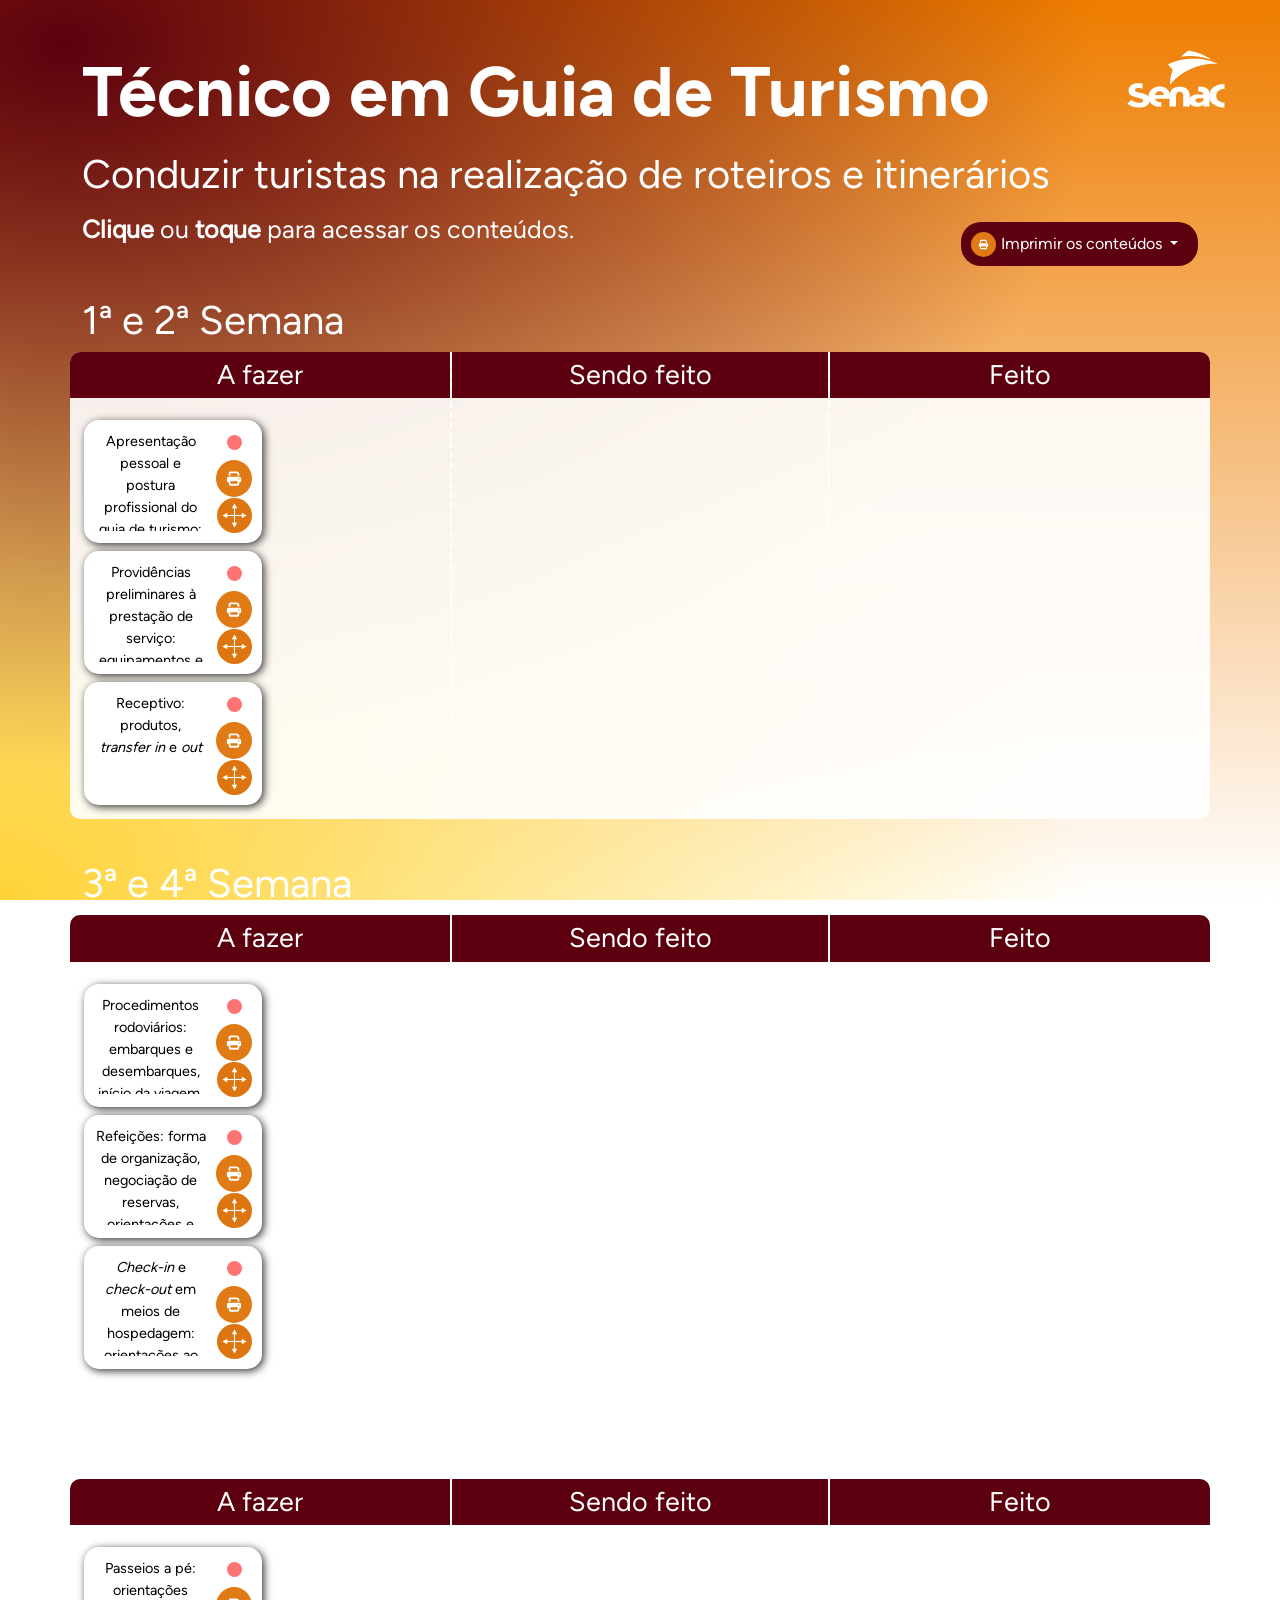
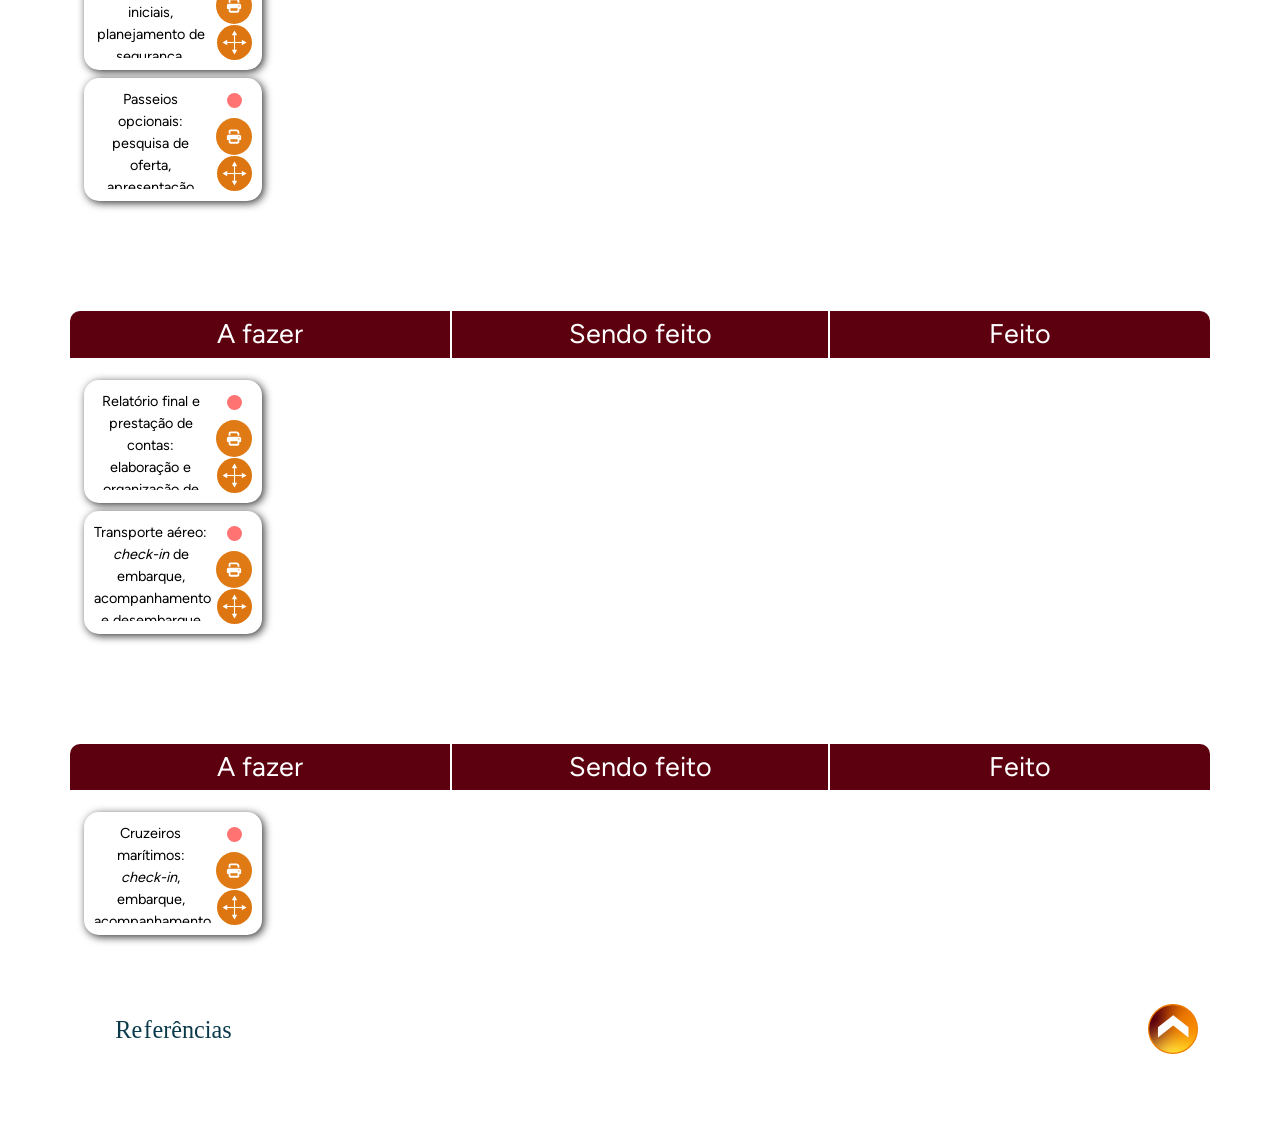
==== commit b95cf5e8: "ajustes tela inicial" ====
--- a/index.html
+++ b/index.html
@@ -12,7 +12,7 @@
     <link rel="stylesheet" href="tela_inicial/default/css/cores.css" />
     <link rel="stylesheet" href="tela_inicial/default/css/style.css" />
     <script language="javascript">
-      var uc = "TGTUC0"; // aqui vai a sigla do curso e o numero da uc
+      var uc = "TGTUC04"; // aqui vai a sigla do curso e o numero da uc
     </script>
     <!--[if gte mso 9
       ]><xml>
@@ -46,7 +46,7 @@
           <div class="col-11">
             <h1>Técnico em Guia de Turismo</h1>
             <h2 class="my-3">
-              UC 4: Conduzir turistas na realização de roteiros e itinerários
+              Conduzir turistas na realização de roteiros e itinerários
             </h2>
           </div>
           <div class="col-1">
@@ -110,10 +110,13 @@
                   </a>
                 </li>
                 <li>
-                  <a
-                    class="dropdown-item imprimir"
-                    href="#"
-                    data-conteudo="03_procedimentos_rodoviario"
+                  <a class="dropdown-item imprimir" href="pdf/conteudo_2.pdf">Documentos da pasta do Guia</a>
+                </li>
+                <li>
+                  <a
+                    class="dropdown-item imprimir"
+                    href="#"
+                    data-conteudo="06_receptivo_transfer"
                     >Receptivo: produtos, <i>transfer in</i> e <i>out</i>
                   </a>
                 </li>
@@ -125,7 +128,7 @@
                   <a
                     class="dropdown-item imprimir"
                     href="#"
-                    data-conteudo="04_passeio_a_pe"
+                    data-conteudo="03_procedimentos_rodoviario"
                     >Procedimentos rodoviários: embarques e desembarques, início
                     da viagem, apresentação dos passageiros, serviço de bordo e
                     parada técnica, entretenimento em ônibus, viagem de volta e
@@ -133,10 +136,13 @@
                   </a>
                 </li>
                 <li>
-                  <a
-                    class="dropdown-item imprimir"
-                    href="#"
-                    data-conteudo="05_passeios_opcionais"
+                  <a class="dropdown-item imprimir" href="pdf/conteudo_3.pdf">Modelos de documentos de relatório e prestação de contas</a>
+                </li>
+                <li>
+                  <a
+                    class="dropdown-item imprimir"
+                    href="#"
+                    data-conteudo="07_procedimento_refeicao"
                     >Refeições: forma de organização, negociação de reservas,
                     orientações e procedimentos gerais
                   </a>
@@ -145,13 +151,18 @@
                   <a
                     class="dropdown-item imprimir"
                     href="#"
-                    data-conteudo="06_receptivo_transfer"
+                    data-conteudo="09_checkin_checkout"
                     ><i>Check-in</i> e <i>check-out</i> em meios de hospedagem:
                     orientações ao turista, procedimentos de entrada,
                     acompanhamento durante a hospedagem e procedimentos de saída
                   </a>
                 </li>
-
+                <li>
+                  <a class="dropdown-item imprimir" href="pdf/conteudo_9_rooming_list.pdf">Rooming list</a>
+                </li>
+                <li>
+                  <a class="dropdown-item imprimir" href="pdf/conteudo_9_autorizacao_hospedagem_crianca.pdf">Autorização de hospedagem para menores de idade</a>
+                </li>
                 <li>
                   <h6 class="dropdown-header">Semana 5</h6>
                 </li>
@@ -159,7 +170,7 @@
                   <a
                     class="dropdown-item imprimir"
                     href="#"
-                    data-conteudo="07_procedimento_refeicao"
+                    data-conteudo="04_passeio_a_pe"
                     >Passeios a pé: orientações iniciais, planejamento de
                     segurança, travessia de ruas, posicionamento, cuidados no
                     trajeto, administração do tempo, entre outros
@@ -169,7 +180,7 @@
                   <a
                     class="dropdown-item imprimir"
                     href="#"
-                    data-conteudo="08_relatorio_final_prestacao_contas"
+                    data-conteudo="05_passeios_opcionais"
                     >Passeios opcionais: pesquisa de oferta, apresentação para o
                     turista, elaboração de lista de adesão e procedimentos
                     gerais
@@ -183,28 +194,37 @@
                   <a
                     class="dropdown-item imprimir"
                     href="#"
-                    data-conteudo="09_checkin_checkout"
+                    data-conteudo="08_relatorio_final_prestacao_contas"
                     >Relatório final e prestação de contas: elaboração e
                     organização de documentos
                   </a>
                 </li>
                 <li>
-                  <a
-                    class="dropdown-item imprimir"
-                    href="#"
-                    data-conteudo="10_cruzeiro_maritimo"
+                  <a class="dropdown-item imprimir" href="pdf/conteudo_8.pdf">Documentos para viagem rodoviária</a>
+                </li>
+                <li>
+                  <a
+                    class="dropdown-item imprimir"
+                    href="#"
+                    data-conteudo="11_Transporte_aereo_embarque"
                     >Transporte aéreo: <i>check-in</i> de embarque,
                     acompanhamento e desembarque
                   </a>
                 </li>
                 <li>
+                  <a class="dropdown-item imprimir" href="pdf/conteudo_11_rib.pdf">Relatório de Irregularidade de Bagagem – RIB</a>
+                </li>
+                <li>
+                  <a class="dropdown-item imprimir" href="pdf/conteudo_11_formulario_autorizacao_viagem_nacional.pdf">Autorização de viagem para menores de idade</a>
+                </li>
+                <li>
                   <h6 class="dropdown-header">Semana 8</h6>
                 </li>
                 <li>
                   <a
                     class="dropdown-item imprimir"
                     href="#"
-                    data-conteudo="11_Transporte_aereo_embarque"
+                    data-conteudo="10_cruzeiro_maritimo"
                     >Cruzeiros marítimos: <i>check-in</i>, embarque,
                     acompanhamento e desembarque
                   </a>
@@ -334,7 +354,7 @@
               data-placement="top"
             >
               <a
-                href="03_procedimentos_rodoviario/index.html"
+                href="06_receptivo_transfer/index.html"
                 target="_blank"
                 class="link"
                 >Receptivo: produtos, <i>transfer in</i> e <i>out</i></a
@@ -342,7 +362,7 @@
               <button
                 class="btPrint imprimir"
                 title="Imprimir o conteúdo"
-                data-conteudo="03_procedimentos_rodoviario"
+                data-conteudo="06_receptivo_transfer"
               >
                 Imprimir
               </button>
@@ -409,7 +429,7 @@
               data-bs-toggle="tooltip"
               data-placement="top"
             >
-              <a href="04_passeio_a_pe/index.html" target="_blank" class="link"
+              <a href="03_procedimentos_rodoviario/index.html" target="_blank" class="link"
                 >Procedimentos rodoviários: embarques e desembarques, início da
                 viagem, apresentação dos passageiros, serviço de bordo e parada
                 técnica, entretenimento em ônibus, viagem de volta e
@@ -418,7 +438,7 @@
               <button
                 class="btPrint imprimir"
                 title="Imprimir o conteúdo"
-                data-conteudo="04_passeio_a_pe"
+                data-conteudo="03_procedimentos_rodoviario"
               >
                 Imprimir
               </button>
@@ -447,7 +467,7 @@
               data-placement="top"
             >
               <a
-                href="05_passeios_opcionais/index.html"
+                href="07_procedimento_refeicao/index.html"
                 target="_blank"
                 class="link"
                 >Refeições: forma de organização, negociação de reservas,
@@ -456,7 +476,7 @@
               <button
                 class="btPrint imprimir"
                 title="Imprimir o conteúdo"
-                data-conteudo="05_passeios_opcionais"
+                data-conteudo="07_procedimento_refeicao"
               >
                 Imprimir
               </button>
@@ -485,7 +505,7 @@
               data-placement="top"
             >
               <a
-                href="06_receptivo_transfer/index.html"
+                href="09_checkin_checkout/index.html"
                 target="_blank"
                 class="link"
                 ><i>Check-in</i> e <i>check-out</i> em meios de hospedagem:
@@ -495,7 +515,7 @@
               <button
                 class="btPrint imprimir"
                 title="Imprimir o conteúdo"
-                data-conteudo="06_receptivo_transfer"
+                data-conteudo="09_checkin_checkout"
               >
                 Imprimir
               </button>
@@ -562,7 +582,7 @@
               data-placement="top"
             >
               <a
-                href="07_procedimento_refeicao/index.html"
+                href="04_passeio_a_pe/index.html"
                 target="_blank"
                 class="link"
                 >Passeios a pé: orientações iniciais, planejamento de segurança,
@@ -572,7 +592,7 @@
               <button
                 class="btPrint imprimir"
                 title="Imprimir o conteúdo"
-                data-conteudo="07_procedimento_refeicao"
+                data-conteudo="04_passeio_a_pe"
               >
                 Imprimir
               </button>
@@ -601,7 +621,7 @@
               data-placement="top"
             >
               <a
-                href="08_relatorio_final_prestacao_contas/index.html"
+                href="05_passeios_opcionais/index.html"
                 target="_blank"
                 class="link"
                 >Passeios opcionais: pesquisa de oferta, apresentação para o
@@ -610,7 +630,7 @@
               <button
                 class="btPrint imprimir"
                 title="Imprimir o conteúdo"
-                data-conteudo="08_relatorio_final_prestacao_contas"
+                data-conteudo="05_passeios_opcionais"
               >
                 Imprimir
               </button>
@@ -677,7 +697,7 @@
               data-placement="top"
             >
               <a
-                href="09_checkin_checkout/index.html"
+                href="08_relatorio_final_prestacao_contas/index.html"
                 target="_blank"
                 class="link"
                 >Relatório final e prestação de contas: elaboração e organização
@@ -686,7 +706,7 @@
               <button
                 class="btPrint imprimir"
                 title="Imprimir o conteúdo"
-                data-conteudo="09_checkin_checkout"
+                data-conteudo="08_relatorio_final_prestacao_contas"
               >
                 Imprimir
               </button>
@@ -715,7 +735,7 @@
               data-placement="top"
             >
               <a
-                href="10_cruzeiro_maritimo/index.html?page=1"
+                href="11_Transporte_aereo_embarque/index.html"
                 target="_blank"
                 class="link"
                 >Transporte aéreo: <i>check-in</i> de embarque, acompanhamento e
@@ -724,7 +744,7 @@
               <button
                 class="btPrint imprimir"
                 title="Imprimir o conteúdo"
-                data-conteudo="10_cruzeiro_maritimo"
+                data-conteudo="11_Transporte_aereo_embarque"
               >
                 Imprimir
               </button>
@@ -791,7 +811,7 @@
               data-placement="top"
             >
               <a
-                href="11_Transporte_aereo_embarque/index.html"
+                href="10_cruzeiro_maritimo/index.html"
                 target="_blank"
                 class="link"
                 >Cruzeiros marítimos: <i>check-in</i>, embarque, acompanhamento
@@ -800,7 +820,7 @@
               <button
                 class="btPrint imprimir"
                 title="Imprimir o conteúdo"
-                data-conteudo="11_Transporte_aereo_embarque"
+                data-conteudo="10_cruzeiro_maritimo"
               >
                 Imprimir
               </button>
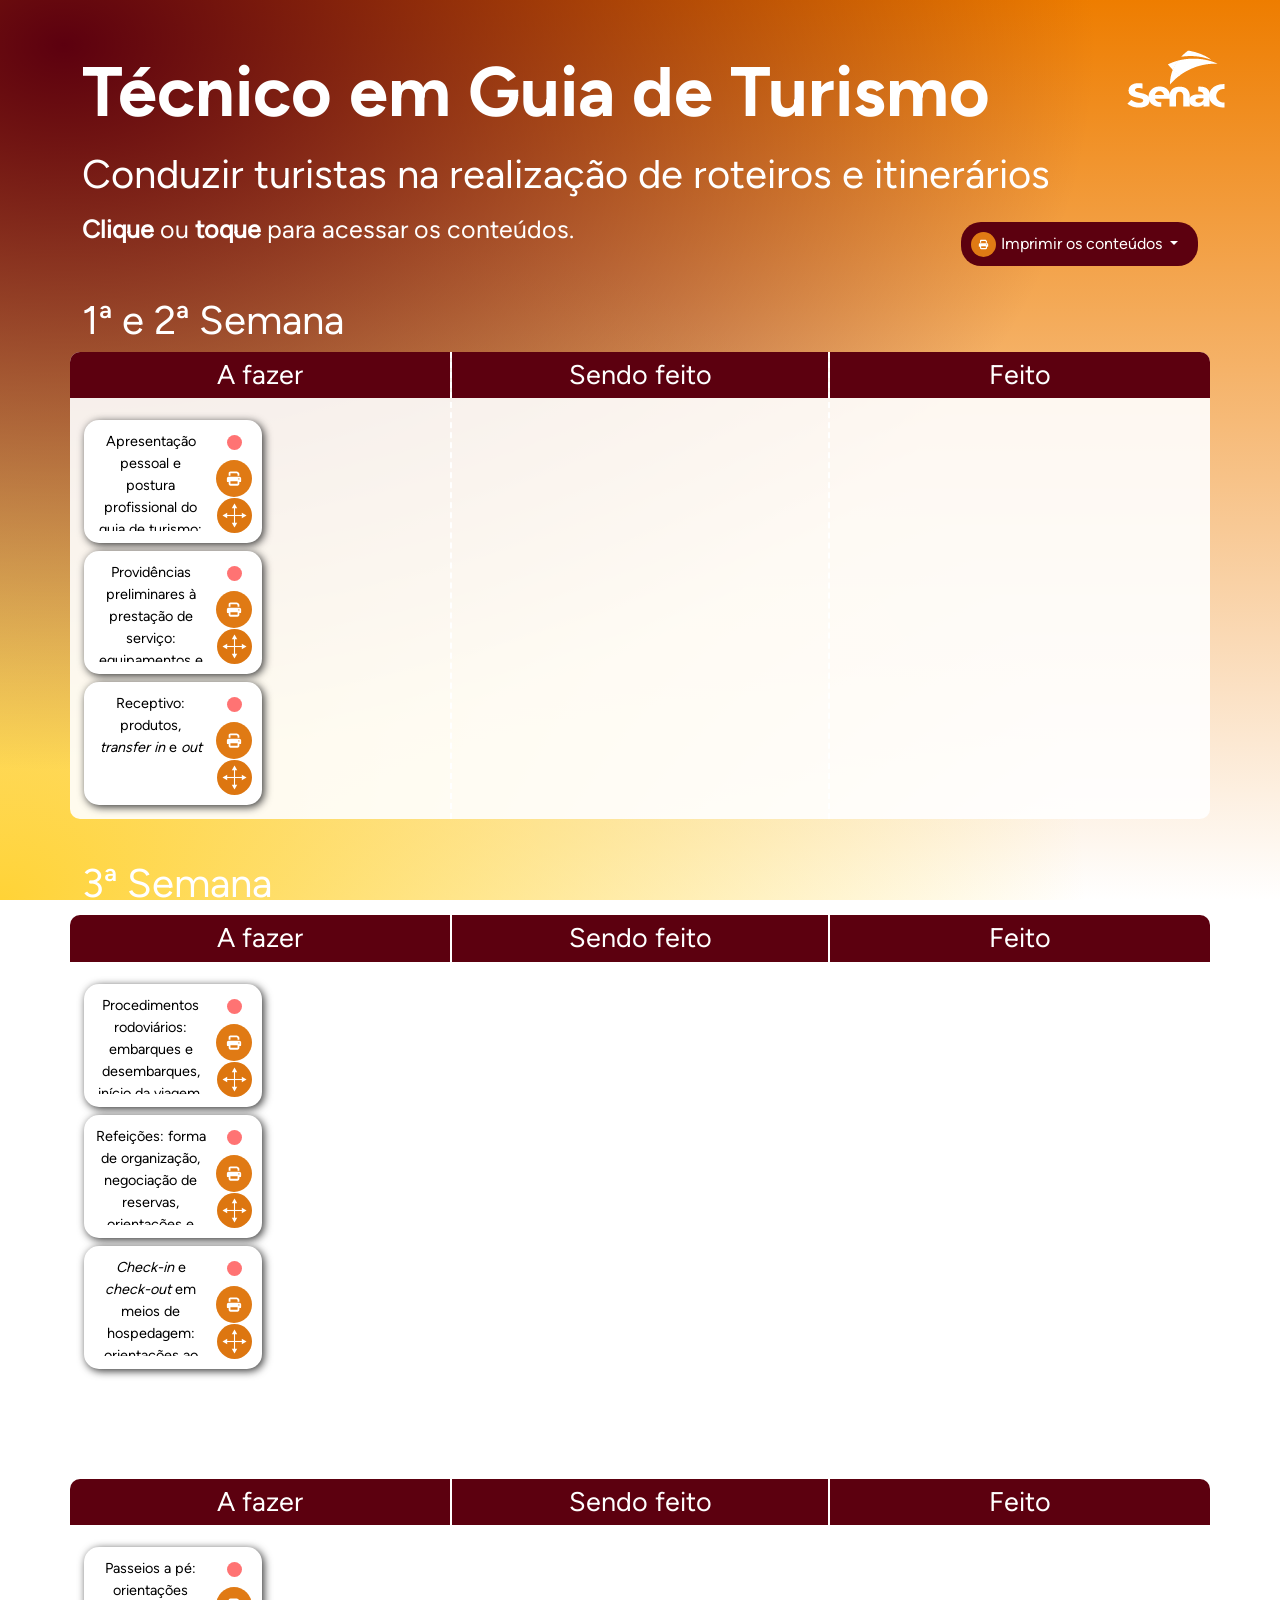
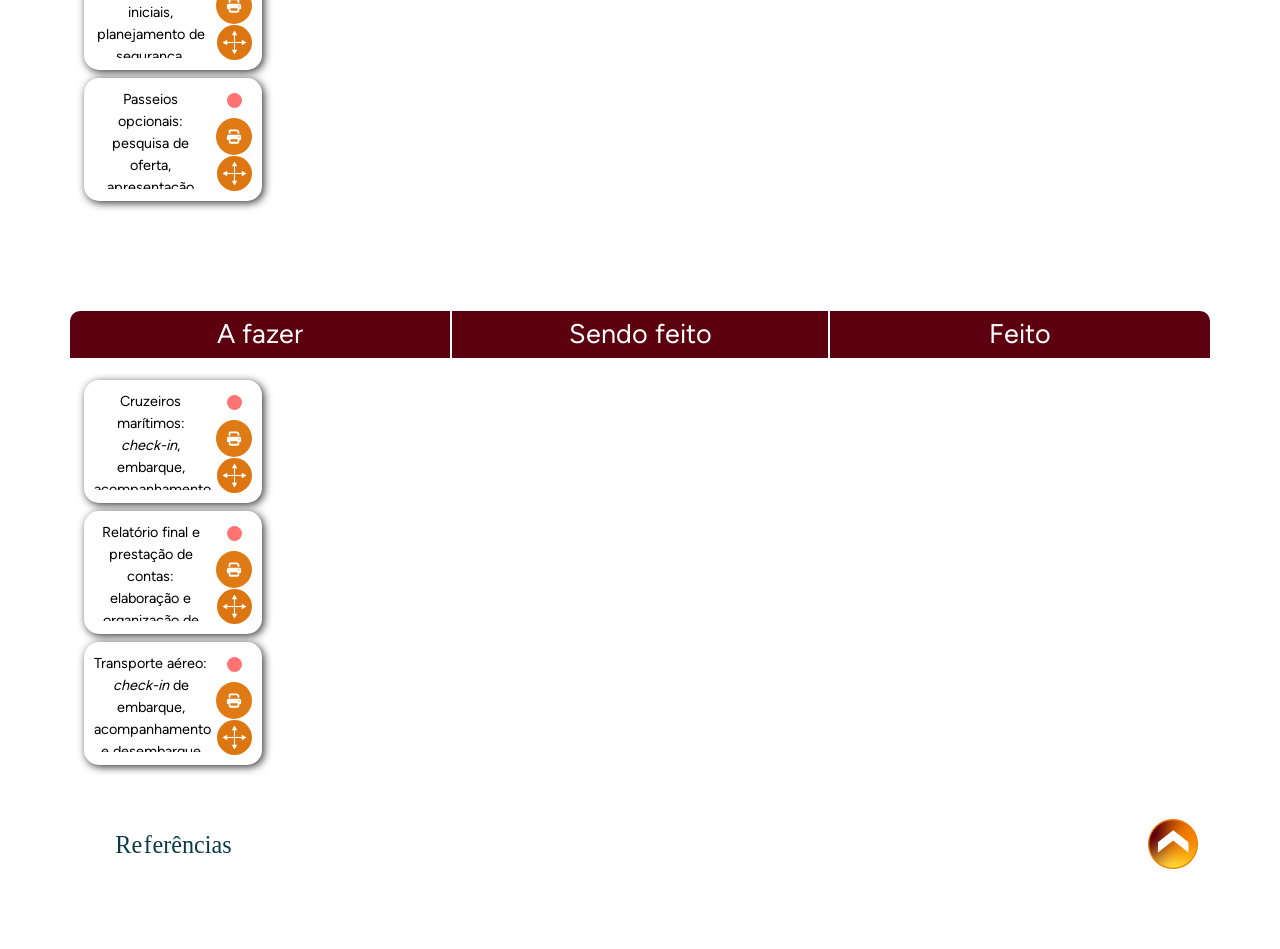
==== commit 8c9aec5d: "ajustes kanbam" ====
--- a/index.html
+++ b/index.html
@@ -1,20 +1,18 @@
 <!DOCTYPE html>
-<html
-  lang="pt-br"
-  xmlns:mso="urn:schemas-microsoft-com:office:office"
-  xmlns:msdt="uuid:C2F41010-65B3-11d1-A29F-00AA00C14882"
->
-  <head>
-    <meta charset="UTF-8" />
-    <title>Técnico em Guia de Turismo</title>
-    <meta name="viewport" content="width=device-width, initial-scale=1" />
-    <link rel="stylesheet" href="assets/bootstrap/bootstrap.min.css" />
-    <link rel="stylesheet" href="tela_inicial/default/css/cores.css" />
-    <link rel="stylesheet" href="tela_inicial/default/css/style.css" />
-    <script language="javascript">
-      var uc = "TGTUC04"; // aqui vai a sigla do curso e o numero da uc
-    </script>
-    <!--[if gte mso 9
+<html lang="pt-br" xmlns:mso="urn:schemas-microsoft-com:office:office"
+  xmlns:msdt="uuid:C2F41010-65B3-11d1-A29F-00AA00C14882">
+
+<head>
+  <meta charset="UTF-8" />
+  <title>Técnico em Guia de Turismo</title>
+  <meta name="viewport" content="width=device-width, initial-scale=1" />
+  <link rel="stylesheet" href="assets/bootstrap/bootstrap.min.css" />
+  <link rel="stylesheet" href="tela_inicial/default/css/cores.css" />
+  <link rel="stylesheet" href="tela_inicial/default/css/style.css" />
+  <script language="javascript">
+    var uc = "TGTUC04"; // aqui vai a sigla do curso e o numero da uc
+  </script>
+  <!--[if gte mso 9
       ]><xml>
         <mso:CustomDocumentProperties>
           <mso:display_urn_x003a_schemas-microsoft-com_x003a_office_x003a_office_x0023_Editor
@@ -34,52 +32,44 @@
         </mso:CustomDocumentProperties>
       </xml><!
     [endif]-->
-  </head>
-
-  <body class="bg-gradiente">
-    <div class="circulo-1"></div>
-    <div class="circulo-2"></div>
-
-    <header>
-      <div class="container">
-        <div class="row justify-content-between">
-          <div class="col-11">
-            <h1>Técnico em Guia de Turismo</h1>
-            <h2 class="my-3">
-              Conduzir turistas na realização de roteiros e itinerários
-            </h2>
-          </div>
-          <div class="col-1">
-            <img src="tela_inicial/assets/logo_senac_2.png" />
-          </div>
-        </div>
-        <div class="row justify-content-between">
-          <div class="col-12 col-lg-9">
-            <h4>
-              <strong>Clique</strong> ou <strong>toque</strong> para acessar os
-              conteúdos.
-            </h4>
-          </div>
-          <div class="col-12 col-lg-2">
-            <!--Botao com dropdown para selecionar os topicos do modulo para impressão-->
-            <div class="dropdown">
-              <button
-                class="btMenuPrint dropdown-toggle"
-                type="button"
-                id="dropdownMenuPrint"
-                data-bs-toggle="dropdown"
-                aria-expanded="false"
-              >
-                Imprimir os conteúdos
-              </button>
-              <ul
-                class="dropdown-menu menuPrint"
-                aria-labelledby="dropdownMenuPrint"
-              >
-                <li>
-                  <h6 class="dropdown-header">Semana 1 e 2</h6>
-                </li>
-                <!--
+</head>
+
+<body class="bg-gradiente">
+  <div class="circulo-1"></div>
+  <div class="circulo-2"></div>
+
+  <header>
+    <div class="container">
+      <div class="row justify-content-between">
+        <div class="col-11">
+          <h1>Técnico em Guia de Turismo</h1>
+          <h2 class="my-3">
+            Conduzir turistas na realização de roteiros e itinerários
+          </h2>
+        </div>
+        <div class="col-1">
+          <img src="tela_inicial/assets/logo_senac_2.png" />
+        </div>
+      </div>
+      <div class="row justify-content-between">
+        <div class="col-12 col-lg-9">
+          <h4>
+            <strong>Clique</strong> ou <strong>toque</strong> para acessar os
+            conteúdos.
+          </h4>
+        </div>
+        <div class="col-12 col-lg-2">
+          <!--Botao com dropdown para selecionar os topicos do modulo para impressão-->
+          <div class="dropdown">
+            <button class="btMenuPrint dropdown-toggle" type="button" id="dropdownMenuPrint" data-bs-toggle="dropdown"
+              aria-expanded="false">
+              Imprimir os conteúdos
+            </button>
+            <ul class="dropdown-menu menuPrint" aria-labelledby="dropdownMenuPrint">
+              <li>
+                <h6 class="dropdown-header">Semana 1 e 2</h6>
+              </li>
+              <!--
                     Para imagens linkadas em um tópico onde estas estiverem em um diretorio diferente do padrão configurado no print2.js, devemos informar em qual pasta em que estão
                     as imagens(a pasta dentro do diretorio do topico, a partir da raiz do mesmo) utilizando a atributo data-imgpath="<nome da pasta>" no botão ou link que irá fazer
                     a chamada para o print. conforme o exemplo abaixo
@@ -89,866 +79,592 @@
                     que deve ser aberto no print, por exemplo:
                     <a class="dropdown-item imprimir" href="#" data-conteudo="01_recursos_basicos" data-imgpath="img" data-startpoint="teste.html">Recursos básicos</a>
                 -->
-                <li>
-                  <a
-                    class="dropdown-item imprimir"
-                    href="#"
-                    data-conteudo="01_apresentacao_pessoal"
-                    >Apresentação pessoal e postura profissional do guia de
-                    turismo: etiqueta profissional e código de ética do
-                    turismo</a
-                  >
-                </li>
-                <li>
-                  <a
-                    class="dropdown-item imprimir"
-                    href="#"
-                    data-conteudo="02_providencias_preliminares"
-                    >Providências preliminares à prestação de serviço:
-                    equipamentos e utensílios para guiamento e documentos da
-                    pasta do guia
-                  </a>
-                </li>
-                <li>
-                  <a class="dropdown-item imprimir" href="pdf/conteudo_2.pdf">Documentos da pasta do Guia</a>
-                </li>
-                <li>
-                  <a
-                    class="dropdown-item imprimir"
-                    href="#"
-                    data-conteudo="06_receptivo_transfer"
-                    >Receptivo: produtos, <i>transfer in</i> e <i>out</i>
-                  </a>
-                </li>
-
-                <li>
-                  <h6 class="dropdown-header">Semana 3 e 4</h6>
-                </li>
-                <li>
-                  <a
-                    class="dropdown-item imprimir"
-                    href="#"
-                    data-conteudo="03_procedimentos_rodoviario"
-                    >Procedimentos rodoviários: embarques e desembarques, início
-                    da viagem, apresentação dos passageiros, serviço de bordo e
-                    parada técnica, entretenimento em ônibus, viagem de volta e
-                    encerramento
-                  </a>
-                </li>
-                <li>
-                  <a class="dropdown-item imprimir" href="pdf/conteudo_3.pdf">Modelos de documentos de relatório e prestação de contas</a>
-                </li>
-                <li>
-                  <a
-                    class="dropdown-item imprimir"
-                    href="#"
-                    data-conteudo="07_procedimento_refeicao"
-                    >Refeições: forma de organização, negociação de reservas,
-                    orientações e procedimentos gerais
-                  </a>
-                </li>
-                <li>
-                  <a
-                    class="dropdown-item imprimir"
-                    href="#"
-                    data-conteudo="09_checkin_checkout"
-                    ><i>Check-in</i> e <i>check-out</i> em meios de hospedagem:
-                    orientações ao turista, procedimentos de entrada,
-                    acompanhamento durante a hospedagem e procedimentos de saída
-                  </a>
-                </li>
-                <li>
-                  <a class="dropdown-item imprimir" href="pdf/conteudo_9_rooming_list.pdf">Rooming list</a>
-                </li>
-                <li>
-                  <a class="dropdown-item imprimir" href="pdf/conteudo_9_autorizacao_hospedagem_crianca.pdf">Autorização de hospedagem para menores de idade</a>
-                </li>
-                <li>
-                  <h6 class="dropdown-header">Semana 5</h6>
-                </li>
-                <li>
-                  <a
-                    class="dropdown-item imprimir"
-                    href="#"
-                    data-conteudo="04_passeio_a_pe"
-                    >Passeios a pé: orientações iniciais, planejamento de
-                    segurança, travessia de ruas, posicionamento, cuidados no
-                    trajeto, administração do tempo, entre outros
-                  </a>
-                </li>
-                <li>
-                  <a
-                    class="dropdown-item imprimir"
-                    href="#"
-                    data-conteudo="05_passeios_opcionais"
-                    >Passeios opcionais: pesquisa de oferta, apresentação para o
-                    turista, elaboração de lista de adesão e procedimentos
-                    gerais
-                  </a>
-                </li>
-
-                <li>
-                  <h6 class="dropdown-header">Semana 6 e 7</h6>
-                </li>
-                <li>
-                  <a
-                    class="dropdown-item imprimir"
-                    href="#"
-                    data-conteudo="08_relatorio_final_prestacao_contas"
-                    >Relatório final e prestação de contas: elaboração e
-                    organização de documentos
-                  </a>
-                </li>
-                <li>
-                  <a class="dropdown-item imprimir" href="pdf/conteudo_8.pdf">Documentos para viagem rodoviária</a>
-                </li>
-                <li>
-                  <a
-                    class="dropdown-item imprimir"
-                    href="#"
-                    data-conteudo="11_Transporte_aereo_embarque"
-                    >Transporte aéreo: <i>check-in</i> de embarque,
-                    acompanhamento e desembarque
-                  </a>
-                </li>
-                <li>
-                  <a class="dropdown-item imprimir" href="pdf/conteudo_11_rib.pdf">Relatório de Irregularidade de Bagagem – RIB</a>
-                </li>
-                <li>
-                  <a class="dropdown-item imprimir" href="pdf/conteudo_11_formulario_autorizacao_viagem_nacional.pdf">Autorização de viagem para menores de idade</a>
-                </li>
-                <li>
-                  <h6 class="dropdown-header">Semana 8</h6>
-                </li>
-                <li>
-                  <a
-                    class="dropdown-item imprimir"
-                    href="#"
-                    data-conteudo="10_cruzeiro_maritimo"
-                    >Cruzeiros marítimos: <i>check-in</i>, embarque,
-                    acompanhamento e desembarque
-                  </a>
-                </li>
-                <!-- <li role="separator" class="divider"></li>
-                <li><h6 class="dropdown-header">Semana 2</h6></li>
-                <li><a class="dropdown-item" href="#">...</a></li> -->
-                <li role="separator" class="divider"></li>
-                <li>
-                  <a
-                    class="dropdown-item imprimir"
-                    href="#"
-                    data-conteudo="referencias"
-                    >Referências</a
-                  >
-                </li>
-              </ul>
-            </div>
+              <li>
+                <a class="dropdown-item imprimir" href="#" data-conteudo="01_apresentacao_pessoal">Apresentação pessoal
+                  e postura profissional do guia de
+                  turismo: etiqueta profissional e código de ética do
+                  turismo</a>
+              </li>
+              <li>
+                <a class="dropdown-item imprimir" href="#" data-conteudo="02_providencias_preliminares">Providências
+                  preliminares à prestação de serviço:
+                  equipamentos e utensílios para guiamento e documentos da
+                  pasta do guia
+                </a>
+              </li>
+              <li>
+                <a class="dropdown-item imprimir" href="pdf/conteudo_2.pdf">Documentos da pasta do Guia</a>
+              </li>
+              <li>
+                <a class="dropdown-item imprimir" href="#" data-conteudo="06_receptivo_transfer">Receptivo: produtos,
+                  <i>transfer in</i> e <i>out</i>
+                </a>
+              </li>
+
+              <li>
+                <h6 class="dropdown-header">Semana 3</h6>
+              </li>
+              <li>
+                <a class="dropdown-item imprimir" href="#" data-conteudo="03_procedimentos_rodoviario">Procedimentos
+                  rodoviários: embarques e desembarques, início
+                  da viagem, apresentação dos passageiros, serviço de bordo e
+                  parada técnica, entretenimento em ônibus, viagem de volta e
+                  encerramento
+                </a>
+              </li>
+              <li>
+                <a class="dropdown-item imprimir" href="pdf/conteudo_3.pdf">Modelos de documentos de relatório e
+                  prestação de contas</a>
+              </li>
+              <li>
+                <a class="dropdown-item imprimir" href="#" data-conteudo="07_refeicoes">Refeições: forma de organização,
+                  negociação de reservas,
+                  orientações e procedimentos gerais
+                </a>
+              </li>
+              <li>
+                <a class="dropdown-item imprimir" href="#" data-conteudo="09_checkin_checkout"><i>Check-in</i> e
+                  <i>check-out</i> em meios de hospedagem:
+                  orientações ao turista, procedimentos de entrada,
+                  acompanhamento durante a hospedagem e procedimentos de saída
+                </a>
+              </li>
+              <li>
+                <a class="dropdown-item imprimir" href="pdf/conteudo_9_rooming_list.pdf">Rooming list</a>
+              </li>
+              <li>
+                <a class="dropdown-item imprimir" href="pdf/conteudo_9_autorizacao_hospedagem_crianca.pdf">Autorização
+                  de hospedagem para menores de idade</a>
+              </li>
+              <li>
+                <h6 class="dropdown-header">Semana 4</h6>
+              </li>
+              <li>
+                <a class="dropdown-item imprimir" href="#" data-conteudo="04_passeio_a_pe">Passeios a pé: orientações
+                  iniciais, planejamento de
+                  segurança, travessia de ruas, posicionamento, cuidados no
+                  trajeto, administração do tempo, entre outros
+                </a>
+              </li>
+              <li>
+                <a class="dropdown-item imprimir" href="#" data-conteudo="05_passeios_opcionais">Passeios opcionais:
+                  pesquisa de oferta, apresentação para o
+                  turista, elaboração de lista de adesão e procedimentos
+                  gerais
+                </a>
+              </li>
+
+              <li>
+                <h6 class="dropdown-header">Semana 5 e 6</h6>
+              </li>
+              <li>
+                <a class="dropdown-item imprimir" href="#" data-conteudo="08_relatorio_final_prestacao_contas">Relatório
+                  final e prestação de contas: elaboração e
+                  organização de documentos
+                </a>
+              </li>
+              <li>
+                <a class="dropdown-item imprimir" href="pdf/conteudo_8.pdf">Documentos para viagem rodoviária</a>
+              </li>
+              <li>
+                <a class="dropdown-item imprimir" href="#" data-conteudo="11_Transporte_aereo_embarque">Transporte
+                  aéreo: <i>check-in</i> de embarque,
+                  acompanhamento e desembarque
+                </a>
+              </li>
+              <li>
+                <a class="dropdown-item imprimir" href="pdf/conteudo_11_rib.pdf">Relatório de Irregularidade de Bagagem
+                  – RIB</a>
+              </li>
+              <li>
+                <a class="dropdown-item imprimir"
+                  href="pdf/conteudo_11_formulario_autorizacao_viagem_nacional.pdf">Autorização de viagem para menores
+                  de idade</a>
+              </li>
+              <li>
+                <a class="dropdown-item imprimir" href="#" data-conteudo="10_cruzeiro_maritimo">Cruzeiros marítimos:
+                  <i>check-in</i>, embarque,
+                  acompanhamento e desembarque
+                </a>
+              </li>
+              <li role="separator" class="divider"></li>
+              <li>
+                <a class="dropdown-item imprimir" href="#" data-conteudo="referencias">Referências</a>
+              </li>
+            </ul>
           </div>
         </div>
       </div>
-    </header>
-
-    <div class="container grupos">
-      <!-- 
+    </div>
+  </header>
+
+  <div class="container grupos">
+    <!-- 
 			Uma div grupo contém os links de conteúdos de uma semana na UC, caso o curso
 		tenha mais semanas, basta criar uma nova estrutura de grupo colocando um novo id (grupo6, por exemplo), se tiver menos semanas, basta excluir os grupos excedentes 
 	     -->
 
-      <!-- grupo 1 -->
-      <div class="row">
-        <div class="col-12">
-          <h2>1ª e 2ª Semana</h2>
-        </div>
-      </div>
-
-      <div class="row grupo" data-group="grupo1">
-        <h3 class="d-block d-lg-none">A fazer</h3>
-        <div class="col-12 col-lg-4 drag-column">
-          <h3 class="d-none d-lg-block">A fazer</h3>
-
-          <ul class="drag-inner-list" id="1" data-index="lista-fazer">
-            <!--
+    <!-- grupo 1 -->
+    <div class="row">
+      <div class="col-12">
+        <h2>1ª e 2ª Semana</h2>
+      </div>
+    </div>
+
+    <div class="row grupo" data-group="grupo1">
+      <h3 class="d-block d-lg-none">A fazer</h3>
+      <div class="col-12 col-lg-4 drag-column">
+        <h3 class="d-none d-lg-block">A fazer</h3>
+
+        <ul class="drag-inner-list" id="1" data-index="lista-fazer">
+          <!--
 						exemplo de conteúdo em uma semana, cada link de conteúdo é um li
 					    dentro de uma ul, sempre posicionados na lista-fazer inicialmente
 				     -->
-            <li
-              class="drag-item fazer"
-              data-item="link1"
-              data-bs-toggle="tooltip"
-              data-placement="top"
-            >
-              <a
-                href="01_apresentacao_pessoal/index.html"
-                target="_blank"
-                class="link"
-                >Apresentação pessoal e postura profissional do guia de turismo:
-                etiqueta profissional e código de ética do turismo
-              </a>
-              <button
-                class="btPrint imprimir"
-                title="Imprimir o conteúdo"
-                data-conteudo="01_apresentacao_pessoal"
-              >
-                Imprimir
-              </button>
-              <div class="dropdown dropdown-bubble">
-                <a
-                  id="dLabel"
-                  data-bs-toggle="dropdown"
-                  data-bs-display="static"
-                  aria-haspopup="true"
-                  aria-expanded="false"
-                >
-                  <span class="caret"></span>
-                </a>
-                <ul class="dropdown-menu" aria-labelledby="dLabel">
-                  Mover para:
-                  <li class="mover-fazer">A fazer</li>
-                  <li class="mover-fazendo">Sendo feito</li>
-                  <li class="mover-feito">Feito</li>
-                </ul>
-              </div>
-            </li>
-            <li
-              class="drag-item fazer"
-              data-item="link2"
-              data-bs-toggle="tooltip"
-              data-placement="top"
-            >
-              <a
-                href="02_providencias_preliminares/index.html"
-                target="_blank"
-                class="link"
-                >Providências preliminares à prestação de serviço: equipamentos
-                e utensílios para guiamento e documentos da pasta do guia
-              </a>
-              <button
-                class="btPrint imprimir"
-                title="Imprimir o conteúdo"
-                data-conteudo="02_providencias_preliminares"
-              >
-                Imprimir
-              </button>
-              <div class="dropdown dropdown-bubble">
-                <a
-                  id="dLabel"
-                  data-bs-toggle="dropdown"
-                  data-bs-display="static"
-                  aria-haspopup="true"
-                  aria-expanded="false"
-                >
-                  <span class="caret"></span>
-                </a>
-                <ul class="dropdown-menu" aria-labelledby="dLabel">
-                  Mover para:
-                  <li class="mover-fazer">A fazer</li>
-                  <li class="mover-fazendo">Sendo feito</li>
-                  <li class="mover-feito">Feito</li>
-                </ul>
-              </div>
-            </li>
-            <li
-              class="drag-item fazer"
-              data-item="link3"
-              data-bs-toggle="tooltip"
-              data-placement="top"
-            >
-              <a
-                href="06_receptivo_transfer/index.html"
-                target="_blank"
-                class="link"
-                >Receptivo: produtos, <i>transfer in</i> e <i>out</i></a
-              >
-              <button
-                class="btPrint imprimir"
-                title="Imprimir o conteúdo"
-                data-conteudo="06_receptivo_transfer"
-              >
-                Imprimir
-              </button>
-              <div class="dropdown dropdown-bubble">
-                <a
-                  id="dLabel"
-                  data-bs-toggle="dropdown"
-                  aria-haspopup="true"
-                  data-bs-display="static"
-                  aria-expanded="false"
-                >
-                  <span class="caret"></span>
-                </a>
-                <ul class="dropdown-menu" aria-labelledby="dLabel">
-                  Mover para:
-                  <li class="mover-fazer">A fazer</li>
-                  <li class="mover-fazendo">Sendo feito</li>
-                  <li class="mover-feito">Feito</li>
-                </ul>
-              </div>
-            </li>
-          </ul>
-          <div class="mao">
-            <img src="tela_inicial/assets/ico_mao.png" class="img-responsive" />
-          </div>
-        </div>
-
-        <h3 class="d-block d-lg-none">Sendo feito</h3>
-        <div class="col-12 col-lg-4 drag-column drag-column-in-progress">
-          <h3 class="d-none d-lg-block">Sendo feito</h3>
-          <ul class="drag-inner-list" id="2" data-index="lista-fazendo"></ul>
-        </div>
-        <h3 class="d-block d-lg-none">Feito</h3>
-        <div class="col-12 col-lg-4 drag-column">
-          <h3 class="d-none d-lg-block">Feito</h3>
-          <div class="setinha"></div>
-          <div class="exemplo"></div>
-          <ul class="drag-inner-list" id="3" data-index="lista-feito"></ul>
-        </div>
-      </div>
-      <!-- grupo 1 -->
-
-      <!-- grupo 1 -->
-      <div class="row">
-        <div class="col-12">
-          <h2>3ª e 4ª Semana</h2>
-        </div>
-      </div>
-
-      <div class="row grupo" data-group="grupo2">
-        <h3 class="d-block d-lg-none">A fazer</h3>
-        <div class="col-12 col-lg-4 drag-column">
-          <h3 class="d-none d-lg-block">A fazer</h3>
-
-          <ul class="drag-inner-list" id="4" data-index="lista-fazer">
-            <!--
+          <li class="drag-item fazer" data-item="link1" data-bs-toggle="tooltip" data-placement="top">
+            <a href="01_apresentacao_pessoal/index.html" target="_blank" class="link">Apresentação pessoal e postura
+              profissional do guia de turismo:
+              etiqueta profissional e código de ética do turismo
+            </a>
+            <button class="btPrint imprimir" title="Imprimir o conteúdo" data-conteudo="01_apresentacao_pessoal">
+              Imprimir
+            </button>
+            <div class="dropdown dropdown-bubble">
+              <a id="dLabel" data-bs-toggle="dropdown" data-bs-display="static" aria-haspopup="true"
+                aria-expanded="false">
+                <span class="caret"></span>
+              </a>
+              <ul class="dropdown-menu" aria-labelledby="dLabel">
+                Mover para:
+                <li class="mover-fazer">A fazer</li>
+                <li class="mover-fazendo">Sendo feito</li>
+                <li class="mover-feito">Feito</li>
+              </ul>
+            </div>
+          </li>
+          <li class="drag-item fazer" data-item="link2" data-bs-toggle="tooltip" data-placement="top">
+            <a href="02_providencias_preliminares/index.html" target="_blank" class="link">Providências preliminares à
+              prestação de serviço: equipamentos
+              e utensílios para guiamento e documentos da pasta do guia
+            </a>
+            <button class="btPrint imprimir" title="Imprimir o conteúdo" data-conteudo="02_providencias_preliminares">
+              Imprimir
+            </button>
+            <div class="dropdown dropdown-bubble">
+              <a id="dLabel" data-bs-toggle="dropdown" data-bs-display="static" aria-haspopup="true"
+                aria-expanded="false">
+                <span class="caret"></span>
+              </a>
+              <ul class="dropdown-menu" aria-labelledby="dLabel">
+                Mover para:
+                <li class="mover-fazer">A fazer</li>
+                <li class="mover-fazendo">Sendo feito</li>
+                <li class="mover-feito">Feito</li>
+              </ul>
+            </div>
+          </li>
+          <li class="drag-item fazer" data-item="link3" data-bs-toggle="tooltip" data-placement="top">
+            <a href="06_receptivo_transfer/index.html" target="_blank" class="link">Receptivo: produtos, <i>transfer
+                in</i> e <i>out</i></a>
+            <button class="btPrint imprimir" title="Imprimir o conteúdo" data-conteudo="06_receptivo_transfer">
+              Imprimir
+            </button>
+            <div class="dropdown dropdown-bubble">
+              <a id="dLabel" data-bs-toggle="dropdown" aria-haspopup="true" data-bs-display="static"
+                aria-expanded="false">
+                <span class="caret"></span>
+              </a>
+              <ul class="dropdown-menu" aria-labelledby="dLabel">
+                Mover para:
+                <li class="mover-fazer">A fazer</li>
+                <li class="mover-fazendo">Sendo feito</li>
+                <li class="mover-feito">Feito</li>
+              </ul>
+            </div>
+          </li>
+        </ul>
+        <div class="mao">
+          <img src="tela_inicial/assets/ico_mao.png" class="img-responsive" />
+        </div>
+      </div>
+
+      <h3 class="d-block d-lg-none">Sendo feito</h3>
+      <div class="col-12 col-lg-4 drag-column drag-column-in-progress">
+        <h3 class="d-none d-lg-block">Sendo feito</h3>
+        <ul class="drag-inner-list" id="2" data-index="lista-fazendo"></ul>
+      </div>
+      <h3 class="d-block d-lg-none">Feito</h3>
+      <div class="col-12 col-lg-4 drag-column">
+        <h3 class="d-none d-lg-block">Feito</h3>
+        <div class="setinha"></div>
+        <div class="exemplo"></div>
+        <ul class="drag-inner-list" id="3" data-index="lista-feito"></ul>
+      </div>
+    </div>
+    <!-- grupo 1 -->
+
+    <!-- grupo 1 -->
+    <div class="row">
+      <div class="col-12">
+        <h2>3ª Semana</h2>
+      </div>
+    </div>
+
+    <div class="row grupo" data-group="grupo2">
+      <h3 class="d-block d-lg-none">A fazer</h3>
+      <div class="col-12 col-lg-4 drag-column">
+        <h3 class="d-none d-lg-block">A fazer</h3>
+
+        <ul class="drag-inner-list" id="4" data-index="lista-fazer">
+          <!--
 						exemplo de conteúdo em uma semana, cada link de conteúdo é um li
 					    dentro de uma ul, sempre posicionados na lista-fazer inicialmente
 				     -->
 
-            <li
-              class="drag-item fazer"
-              data-item="link4"
-              data-bs-toggle="tooltip"
-              data-placement="top"
-            >
-              <a href="03_procedimentos_rodoviario/index.html" target="_blank" class="link"
-                >Procedimentos rodoviários: embarques e desembarques, início da
-                viagem, apresentação dos passageiros, serviço de bordo e parada
-                técnica, entretenimento em ônibus, viagem de volta e
-                encerramento</a
-              >
-              <button
-                class="btPrint imprimir"
-                title="Imprimir o conteúdo"
-                data-conteudo="03_procedimentos_rodoviario"
-              >
-                Imprimir
-              </button>
-              <div class="dropdown dropdown-bubble">
-                <a
-                  id="dLabel"
-                  data-bs-toggle="dropdown"
-                  aria-haspopup="true"
-                  data-bs-display="static"
-                  aria-expanded="false"
-                >
-                  <span class="caret"></span>
-                </a>
-                <ul class="dropdown-menu" aria-labelledby="dLabel">
-                  Mover para:
-                  <li class="mover-fazer">A fazer</li>
-                  <li class="mover-fazendo">Sendo feito</li>
-                  <li class="mover-feito">Feito</li>
-                </ul>
-              </div>
-            </li>
-            <li
-              class="drag-item fazer"
-              data-item="link5"
-              data-bs-toggle="tooltip"
-              data-placement="top"
-            >
-              <a
-                href="07_procedimento_refeicao/index.html"
-                target="_blank"
-                class="link"
-                >Refeições: forma de organização, negociação de reservas,
-                orientações e procedimentos gerais</a
-              >
-              <button
-                class="btPrint imprimir"
-                title="Imprimir o conteúdo"
-                data-conteudo="07_procedimento_refeicao"
-              >
-                Imprimir
-              </button>
-              <div class="dropdown dropdown-bubble">
-                <a
-                  id="dLabel"
-                  data-bs-toggle="dropdown"
-                  aria-haspopup="true"
-                  data-bs-display="static"
-                  aria-expanded="false"
-                >
-                  <span class="caret"></span>
-                </a>
-                <ul class="dropdown-menu" aria-labelledby="dLabel">
-                  Mover para:
-                  <li class="mover-fazer">A fazer</li>
-                  <li class="mover-fazendo">Sendo feito</li>
-                  <li class="mover-feito">Feito</li>
-                </ul>
-              </div>
-            </li>
-            <li
-              class="drag-item fazer"
-              data-item="link6"
-              data-bs-toggle="tooltip"
-              data-placement="top"
-            >
-              <a
-                href="09_checkin_checkout/index.html"
-                target="_blank"
-                class="link"
-                ><i>Check-in</i> e <i>check-out</i> em meios de hospedagem:
-                orientações ao turista, procedimentos de entrada, acompanhamento
-                durante a hospedagem e procedimentos de saída
-              </a>
-              <button
-                class="btPrint imprimir"
-                title="Imprimir o conteúdo"
-                data-conteudo="09_checkin_checkout"
-              >
-                Imprimir
-              </button>
-              <div class="dropdown dropdown-bubble">
-                <a
-                  id="dLabel"
-                  data-bs-toggle="dropdown"
-                  aria-haspopup="true"
-                  data-bs-display="static"
-                  aria-expanded="false"
-                >
-                  <span class="caret"></span>
-                </a>
-                <ul class="dropdown-menu" aria-labelledby="dLabel">
-                  Mover para:
-                  <li class="mover-fazer">A fazer</li>
-                  <li class="mover-fazendo">Sendo feito</li>
-                  <li class="mover-feito">Feito</li>
-                </ul>
-              </div>
-            </li>
-          </ul>
-          <div class="mao">
-            <img src="tela_inicial/assets/ico_mao.png" class="img-responsive" />
-          </div>
-        </div>
-
-        <h3 class="d-block d-lg-none">Sendo feito</h3>
-        <div class="col-12 col-lg-4 drag-column drag-column-in-progress">
-          <h3 class="d-none d-lg-block">Sendo feito</h3>
-          <ul class="drag-inner-list" id="5" data-index="lista-fazendo"></ul>
-        </div>
-        <h3 class="d-block d-lg-none">Feito</h3>
-        <div class="col-12 col-lg-4 drag-column">
-          <h3 class="d-none d-lg-block">Feito</h3>
-          <div class="setinha"></div>
-          <div class="exemplo"></div>
-          <ul class="drag-inner-list" id="6" data-index="lista-feito"></ul>
-        </div>
-      </div>
-      <!-- grupo 1 -->
-      <!-- grupo 1 -->
-      <div class="row">
-        <div class="col-12">
-          <h2>5ª Semana</h2>
-        </div>
-      </div>
-
-      <div class="row grupo" data-group="grupo3">
-        <h3 class="d-block d-lg-none">A fazer</h3>
-        <div class="col-12 col-lg-4 drag-column">
-          <h3 class="d-none d-lg-block">A fazer</h3>
-
-          <ul class="drag-inner-list" id="7" data-index="lista-fazer">
-            <!--
+          <li class="drag-item fazer" data-item="link4" data-bs-toggle="tooltip" data-placement="top">
+            <a href="03_procedimentos_rodoviario/index.html" target="_blank" class="link">Procedimentos rodoviários:
+              embarques e desembarques, início da
+              viagem, apresentação dos passageiros, serviço de bordo e parada
+              técnica, entretenimento em ônibus, viagem de volta e
+              encerramento</a>
+            <button class="btPrint imprimir" title="Imprimir o conteúdo" data-conteudo="03_procedimentos_rodoviario">
+              Imprimir
+            </button>
+            <div class="dropdown dropdown-bubble">
+              <a id="dLabel" data-bs-toggle="dropdown" aria-haspopup="true" data-bs-display="static"
+                aria-expanded="false">
+                <span class="caret"></span>
+              </a>
+              <ul class="dropdown-menu" aria-labelledby="dLabel">
+                Mover para:
+                <li class="mover-fazer">A fazer</li>
+                <li class="mover-fazendo">Sendo feito</li>
+                <li class="mover-feito">Feito</li>
+              </ul>
+            </div>
+          </li>
+          <li class="drag-item fazer" data-item="link5" data-bs-toggle="tooltip" data-placement="top">
+            <a href="07_refeicoes/index.html" target="_blank" class="link">Refeições: forma de organização, negociação
+              de reservas,
+              orientações e procedimentos gerais</a>
+            <button class="btPrint imprimir" title="Imprimir o conteúdo" data-conteudo="07_refeicoes">
+              Imprimir
+            </button>
+            <div class="dropdown dropdown-bubble">
+              <a id="dLabel" data-bs-toggle="dropdown" aria-haspopup="true" data-bs-display="static"
+                aria-expanded="false">
+                <span class="caret"></span>
+              </a>
+              <ul class="dropdown-menu" aria-labelledby="dLabel">
+                Mover para:
+                <li class="mover-fazer">A fazer</li>
+                <li class="mover-fazendo">Sendo feito</li>
+                <li class="mover-feito">Feito</li>
+              </ul>
+            </div>
+          </li>
+          <li class="drag-item fazer" data-item="link6" data-bs-toggle="tooltip" data-placement="top">
+            <a href="09_checkin_checkout/index.html" target="_blank" class="link"><i>Check-in</i> e <i>check-out</i> em
+              meios de hospedagem:
+              orientações ao turista, procedimentos de entrada, acompanhamento
+              durante a hospedagem e procedimentos de saída
+            </a>
+            <button class="btPrint imprimir" title="Imprimir o conteúdo" data-conteudo="09_checkin_checkout">
+              Imprimir
+            </button>
+            <div class="dropdown dropdown-bubble">
+              <a id="dLabel" data-bs-toggle="dropdown" aria-haspopup="true" data-bs-display="static"
+                aria-expanded="false">
+                <span class="caret"></span>
+              </a>
+              <ul class="dropdown-menu" aria-labelledby="dLabel">
+                Mover para:
+                <li class="mover-fazer">A fazer</li>
+                <li class="mover-fazendo">Sendo feito</li>
+                <li class="mover-feito">Feito</li>
+              </ul>
+            </div>
+          </li>
+        </ul>
+        <div class="mao">
+          <img src="tela_inicial/assets/ico_mao.png" class="img-responsive" />
+        </div>
+      </div>
+
+      <h3 class="d-block d-lg-none">Sendo feito</h3>
+      <div class="col-12 col-lg-4 drag-column drag-column-in-progress">
+        <h3 class="d-none d-lg-block">Sendo feito</h3>
+        <ul class="drag-inner-list" id="5" data-index="lista-fazendo"></ul>
+      </div>
+      <h3 class="d-block d-lg-none">Feito</h3>
+      <div class="col-12 col-lg-4 drag-column">
+        <h3 class="d-none d-lg-block">Feito</h3>
+        <div class="setinha"></div>
+        <div class="exemplo"></div>
+        <ul class="drag-inner-list" id="6" data-index="lista-feito"></ul>
+      </div>
+    </div>
+    <!-- grupo 1 -->
+    <!-- grupo 1 -->
+    <div class="row">
+      <div class="col-12">
+        <h2>4ª Semana</h2>
+      </div>
+    </div>
+
+    <div class="row grupo" data-group="grupo3">
+      <h3 class="d-block d-lg-none">A fazer</h3>
+      <div class="col-12 col-lg-4 drag-column">
+        <h3 class="d-none d-lg-block">A fazer</h3>
+
+        <ul class="drag-inner-list" id="7" data-index="lista-fazer">
+          <!--
 						exemplo de conteúdo em uma semana, cada link de conteúdo é um li
 					    dentro de uma ul, sempre posicionados na lista-fazer inicialmente
 				     -->
 
-            <li
-              class="drag-item fazer"
-              data-item="link7"
-              data-bs-toggle="tooltip"
-              data-placement="top"
-            >
-              <a
-                href="04_passeio_a_pe/index.html"
-                target="_blank"
-                class="link"
-                >Passeios a pé: orientações iniciais, planejamento de segurança,
-                travessia de ruas, posicionamento, cuidados no trajeto,
-                administração do tempo, entre outros
-              </a>
-              <button
-                class="btPrint imprimir"
-                title="Imprimir o conteúdo"
-                data-conteudo="04_passeio_a_pe"
-              >
-                Imprimir
-              </button>
-              <div class="dropdown dropdown-bubble">
-                <a
-                  id="dLabel"
-                  data-bs-toggle="dropdown"
-                  aria-haspopup="true"
-                  data-bs-display="static"
-                  aria-expanded="false"
-                >
-                  <span class="caret"></span>
-                </a>
-                <ul class="dropdown-menu" aria-labelledby="dLabel">
-                  Mover para:
-                  <li class="mover-fazer">A fazer</li>
-                  <li class="mover-fazendo">Sendo feito</li>
-                  <li class="mover-feito">Feito</li>
-                </ul>
-              </div>
-            </li>
-            <li
-              class="drag-item fazer"
-              data-item="link8"
-              data-bs-toggle="tooltip"
-              data-placement="top"
-            >
-              <a
-                href="05_passeios_opcionais/index.html"
-                target="_blank"
-                class="link"
-                >Passeios opcionais: pesquisa de oferta, apresentação para o
-                turista, elaboração de lista de adesão e procedimentos gerais
-              </a>
-              <button
-                class="btPrint imprimir"
-                title="Imprimir o conteúdo"
-                data-conteudo="05_passeios_opcionais"
-              >
-                Imprimir
-              </button>
-              <div class="dropdown dropdown-bubble">
-                <a
-                  id="dLabel"
-                  data-bs-toggle="dropdown"
-                  aria-haspopup="true"
-                  data-bs-display="static"
-                  aria-expanded="false"
-                >
-                  <span class="caret"></span>
-                </a>
-                <ul class="dropdown-menu" aria-labelledby="dLabel">
-                  Mover para:
-                  <li class="mover-fazer">A fazer</li>
-                  <li class="mover-fazendo">Sendo feito</li>
-                  <li class="mover-feito">Feito</li>
-                </ul>
-              </div>
-            </li>
-          </ul>
-          <div class="mao">
-            <img src="tela_inicial/assets/ico_mao.png" class="img-responsive" />
-          </div>
-        </div>
-
-        <h3 class="d-block d-lg-none">Sendo feito</h3>
-        <div class="col-12 col-lg-4 drag-column drag-column-in-progress">
-          <h3 class="d-none d-lg-block">Sendo feito</h3>
-          <ul class="drag-inner-list" id="8" data-index="lista-fazendo"></ul>
-        </div>
-        <h3 class="d-block d-lg-none">Feito</h3>
-        <div class="col-12 col-lg-4 drag-column">
-          <h3 class="d-none d-lg-block">Feito</h3>
-          <div class="setinha"></div>
-          <div class="exemplo"></div>
-          <ul class="drag-inner-list" id="9" data-index="lista-feito"></ul>
-        </div>
-      </div>
-      <!-- grupo 1 -->
-      <!-- grupo 1 -->
-      <div class="row">
-        <div class="col-12">
-          <h2>6ª e 7ª Semana</h2>
-        </div>
-      </div>
-
-      <div class="row grupo" data-group="grupo4">
-        <h3 class="d-block d-lg-none">A fazer</h3>
-        <div class="col-12 col-lg-4 drag-column">
-          <h3 class="d-none d-lg-block">A fazer</h3>
-
-          <ul class="drag-inner-list" id="10" data-index="lista-fazer">
-            <!--
+          <li class="drag-item fazer" data-item="link7" data-bs-toggle="tooltip" data-placement="top">
+            <a href="04_passeio_a_pe/index.html" target="_blank" class="link">Passeios a pé: orientações iniciais,
+              planejamento de segurança,
+              travessia de ruas, posicionamento, cuidados no trajeto,
+              administração do tempo, entre outros
+            </a>
+            <button class="btPrint imprimir" title="Imprimir o conteúdo" data-conteudo="04_passeio_a_pe">
+              Imprimir
+            </button>
+            <div class="dropdown dropdown-bubble">
+              <a id="dLabel" data-bs-toggle="dropdown" aria-haspopup="true" data-bs-display="static"
+                aria-expanded="false">
+                <span class="caret"></span>
+              </a>
+              <ul class="dropdown-menu" aria-labelledby="dLabel">
+                Mover para:
+                <li class="mover-fazer">A fazer</li>
+                <li class="mover-fazendo">Sendo feito</li>
+                <li class="mover-feito">Feito</li>
+              </ul>
+            </div>
+          </li>
+          <li class="drag-item fazer" data-item="link8" data-bs-toggle="tooltip" data-placement="top">
+            <a href="05_passeios_opcionais/index.html" target="_blank" class="link">Passeios opcionais: pesquisa de
+              oferta, apresentação para o
+              turista, elaboração de lista de adesão e procedimentos gerais
+            </a>
+            <button class="btPrint imprimir" title="Imprimir o conteúdo" data-conteudo="05_passeios_opcionais">
+              Imprimir
+            </button>
+            <div class="dropdown dropdown-bubble">
+              <a id="dLabel" data-bs-toggle="dropdown" aria-haspopup="true" data-bs-display="static"
+                aria-expanded="false">
+                <span class="caret"></span>
+              </a>
+              <ul class="dropdown-menu" aria-labelledby="dLabel">
+                Mover para:
+                <li class="mover-fazer">A fazer</li>
+                <li class="mover-fazendo">Sendo feito</li>
+                <li class="mover-feito">Feito</li>
+              </ul>
+            </div>
+          </li>
+        </ul>
+        <div class="mao">
+          <img src="tela_inicial/assets/ico_mao.png" class="img-responsive" />
+        </div>
+      </div>
+
+      <h3 class="d-block d-lg-none">Sendo feito</h3>
+      <div class="col-12 col-lg-4 drag-column drag-column-in-progress">
+        <h3 class="d-none d-lg-block">Sendo feito</h3>
+        <ul class="drag-inner-list" id="8" data-index="lista-fazendo"></ul>
+      </div>
+      <h3 class="d-block d-lg-none">Feito</h3>
+      <div class="col-12 col-lg-4 drag-column">
+        <h3 class="d-none d-lg-block">Feito</h3>
+        <div class="setinha"></div>
+        <div class="exemplo"></div>
+        <ul class="drag-inner-list" id="9" data-index="lista-feito"></ul>
+      </div>
+    </div>
+    <!-- grupo 1 -->
+    <!-- grupo 1 -->
+    <div class="row">
+      <div class="col-12">
+        <h2>5ª e 6ª Semana</h2>
+      </div>
+    </div>
+
+    <div class="row grupo" data-group="grupo4">
+      <h3 class="d-block d-lg-none">A fazer</h3>
+      <div class="col-12 col-lg-4 drag-column">
+        <h3 class="d-none d-lg-block">A fazer</h3>
+
+        <ul class="drag-inner-list" id="10" data-index="lista-fazer">
+          <!--
 						exemplo de conteúdo em uma semana, cada link de conteúdo é um li
 					    dentro de uma ul, sempre posicionados na lista-fazer inicialmente
 				     -->
-
-            <li
-              class="drag-item fazer"
-              data-item="link9"
-              data-bs-toggle="tooltip"
-              data-placement="top"
-            >
-              <a
-                href="08_relatorio_final_prestacao_contas/index.html"
-                target="_blank"
-                class="link"
-                >Relatório final e prestação de contas: elaboração e organização
-                de documentos</a
-              >
-              <button
-                class="btPrint imprimir"
-                title="Imprimir o conteúdo"
-                data-conteudo="08_relatorio_final_prestacao_contas"
-              >
-                Imprimir
-              </button>
-              <div class="dropdown dropdown-bubble">
-                <a
-                  id="dLabel"
-                  data-bs-toggle="dropdown"
-                  aria-haspopup="true"
-                  data-bs-display="static"
-                  aria-expanded="false"
-                >
-                  <span class="caret"></span>
-                </a>
-                <ul class="dropdown-menu" aria-labelledby="dLabel">
-                  Mover para:
-                  <li class="mover-fazer">A fazer</li>
-                  <li class="mover-fazendo">Sendo feito</li>
-                  <li class="mover-feito">Feito</li>
-                </ul>
-              </div>
-            </li>
-            <li
-              class="drag-item fazer"
-              data-item="link10"
-              data-bs-toggle="tooltip"
-              data-placement="top"
-            >
-              <a
-                href="11_Transporte_aereo_embarque/index.html"
-                target="_blank"
-                class="link"
-                >Transporte aéreo: <i>check-in</i> de embarque, acompanhamento e
-                desembarque
-              </a>
-              <button
-                class="btPrint imprimir"
-                title="Imprimir o conteúdo"
-                data-conteudo="11_Transporte_aereo_embarque"
-              >
-                Imprimir
-              </button>
-              <div class="dropdown dropdown-bubble">
-                <a
-                  id="dLabel"
-                  data-bs-toggle="dropdown"
-                  aria-haspopup="true"
-                  data-bs-display="static"
-                  aria-expanded="false"
-                >
-                  <span class="caret"></span>
-                </a>
-                <ul class="dropdown-menu" aria-labelledby="dLabel">
-                  Mover para:
-                  <li class="mover-fazer">A fazer</li>
-                  <li class="mover-fazendo">Sendo feito</li>
-                  <li class="mover-feito">Feito</li>
-                </ul>
-              </div>
-            </li>
-          </ul>
-          <div class="mao">
-            <img src="tela_inicial/assets/ico_mao.png" class="img-responsive" />
+          <li class="drag-item fazer" data-item="link11" data-bs-toggle="tooltip" data-placement="top">
+            <a href="10_cruzeiro_maritimo/index.html" target="_blank" class="link">Cruzeiros marítimos: <i>check-in</i>,
+              embarque, acompanhamento
+              e desembarque</a>
+            <button class="btPrint imprimir" title="Imprimir o conteúdo" data-conteudo="10_cruzeiro_maritimo">
+              Imprimir
+            </button>
+            <div class="dropdown dropdown-bubble">
+              <a id="dLabel" data-bs-toggle="dropdown" aria-haspopup="true" data-bs-display="static"
+                aria-expanded="false">
+                <span class="caret"></span>
+              </a>
+              <ul class="dropdown-menu" aria-labelledby="dLabel">
+                Mover para:
+                <li class="mover-fazer">A fazer</li>
+                <li class="mover-fazendo">Sendo feito</li>
+                <li class="mover-feito">Feito</li>
+              </ul>
+            </div>
+          </li>
+          <li class="drag-item fazer" data-item="link9" data-bs-toggle="tooltip" data-placement="top">
+            <a href="08_relatorio_final_prestacao_contas/index.html" target="_blank" class="link">Relatório final e
+              prestação de contas: elaboração e organização
+              de documentos</a>
+            <button class="btPrint imprimir" title="Imprimir o conteúdo"
+              data-conteudo="08_relatorio_final_prestacao_contas">
+              Imprimir
+            </button>
+            <div class="dropdown dropdown-bubble">
+              <a id="dLabel" data-bs-toggle="dropdown" aria-haspopup="true" data-bs-display="static"
+                aria-expanded="false">
+                <span class="caret"></span>
+              </a>
+              <ul class="dropdown-menu" aria-labelledby="dLabel">
+                Mover para:
+                <li class="mover-fazer">A fazer</li>
+                <li class="mover-fazendo">Sendo feito</li>
+                <li class="mover-feito">Feito</li>
+              </ul>
+            </div>
+          </li>
+          <li class="drag-item fazer" data-item="link10" data-bs-toggle="tooltip" data-placement="top">
+            <a href="11_Transporte_aereo_embarque/index.html" target="_blank" class="link">Transporte aéreo:
+              <i>check-in</i> de embarque, acompanhamento e
+              desembarque
+            </a>
+            <button class="btPrint imprimir" title="Imprimir o conteúdo" data-conteudo="11_Transporte_aereo_embarque">
+              Imprimir
+            </button>
+            <div class="dropdown dropdown-bubble">
+              <a id="dLabel" data-bs-toggle="dropdown" aria-haspopup="true" data-bs-display="static"
+                aria-expanded="false">
+                <span class="caret"></span>
+              </a>
+              <ul class="dropdown-menu" aria-labelledby="dLabel">
+                Mover para:
+                <li class="mover-fazer">A fazer</li>
+                <li class="mover-fazendo">Sendo feito</li>
+                <li class="mover-feito">Feito</li>
+              </ul>
+            </div>
+          </li>
+        </ul>
+        <div class="mao">
+          <img src="tela_inicial/assets/ico_mao.png" class="img-responsive" />
+        </div>
+      </div>
+
+      <h3 class="d-block d-lg-none">Sendo feito</h3>
+      <div class="col-12 col-lg-4 drag-column drag-column-in-progress">
+        <h3 class="d-none d-lg-block">Sendo feito</h3>
+        <ul class="drag-inner-list" id="11" data-index="lista-fazendo"></ul>
+      </div>
+      <h3 class="d-block d-lg-none">Feito</h3>
+      <div class="col-12 col-lg-4 drag-column">
+        <h3 class="d-none d-lg-block">Feito</h3>
+        <div class="setinha"></div>
+        <div class="exemplo"></div>
+        <ul class="drag-inner-list" id="12" data-index="lista-feito"></ul>
+      </div>
+    </div>
+    <!-- grupo 1 -->
+    <div class="d-flex justify-content-between">
+      <a href="referencias/index.html" target="_blank" class="referencias" title="Referências" role="button"><img
+          src="tela_inicial/assets/btn_referencias.svg" alt="Referencias" /></a>
+      <a href="#" class="voltar-topo" role="button" title="Voltar ao topo"><img src="assets/images/bt_topo.svg"
+          class="seta-topo" /></a>
+    </div>
+
+    <div class="modal fade" id="modal-id">
+      <div class="modal-dialog">
+        <div class="modal-content">
+          <div class="modal-body">
+            <div class="separador">
+              <h4>Mover para:</h4>
+            </div>
+            <div class="separador">
+              <p class="botao-fazendo">Sendo feito</p>
+            </div>
+            <div class="separador">
+              <p class="botao-feito">Feito</p>
+            </div>
           </div>
         </div>
-
-        <h3 class="d-block d-lg-none">Sendo feito</h3>
-        <div class="col-12 col-lg-4 drag-column drag-column-in-progress">
-          <h3 class="d-none d-lg-block">Sendo feito</h3>
-          <ul class="drag-inner-list" id="11" data-index="lista-fazendo"></ul>
-        </div>
-        <h3 class="d-block d-lg-none">Feito</h3>
-        <div class="col-12 col-lg-4 drag-column">
-          <h3 class="d-none d-lg-block">Feito</h3>
-          <div class="setinha"></div>
-          <div class="exemplo"></div>
-          <ul class="drag-inner-list" id="12" data-index="lista-feito"></ul>
-        </div>
-      </div>
-      <!-- grupo 1 -->
-      <!-- grupo 1 -->
-      <div class="row">
-        <div class="col-12">
-          <h2>8ª Semana</h2>
-        </div>
-      </div>
-
-      <div class="row grupo" data-group="grupo5">
-        <h3 class="d-block d-lg-none">A fazer</h3>
-        <div class="col-12 col-lg-4 drag-column">
-          <h3 class="d-none d-lg-block">A fazer</h3>
-
-          <ul class="drag-inner-list" id="13" data-index="lista-fazer">
-            <!--
-						exemplo de conteúdo em uma semana, cada link de conteúdo é um li
-					    dentro de uma ul, sempre posicionados na lista-fazer inicialmente
-				     -->
-
-            <li
-              class="drag-item fazer"
-              data-item="link11"
-              data-bs-toggle="tooltip"
-              data-placement="top"
-            >
-              <a
-                href="10_cruzeiro_maritimo/index.html"
-                target="_blank"
-                class="link"
-                >Cruzeiros marítimos: <i>check-in</i>, embarque, acompanhamento
-                e desembarque</a
-              >
-              <button
-                class="btPrint imprimir"
-                title="Imprimir o conteúdo"
-                data-conteudo="10_cruzeiro_maritimo"
-              >
-                Imprimir
-              </button>
-              <div class="dropdown dropdown-bubble">
-                <a
-                  id="dLabel"
-                  data-bs-toggle="dropdown"
-                  aria-haspopup="true"
-                  data-bs-display="static"
-                  aria-expanded="false"
-                >
-                  <span class="caret"></span>
-                </a>
-                <ul class="dropdown-menu" aria-labelledby="dLabel">
-                  Mover para:
-                  <li class="mover-fazer">A fazer</li>
-                  <li class="mover-fazendo">Sendo feito</li>
-                  <li class="mover-feito">Feito</li>
-                </ul>
-              </div>
-            </li>
-          </ul>
-          <div class="mao">
-            <img src="tela_inicial/assets/ico_mao.png" class="img-responsive" />
-          </div>
-        </div>
-
-        <h3 class="d-block d-lg-none">Sendo feito</h3>
-        <div class="col-12 col-lg-4 drag-column drag-column-in-progress">
-          <h3 class="d-none d-lg-block">Sendo feito</h3>
-          <ul class="drag-inner-list" id="14" data-index="lista-fazendo"></ul>
-        </div>
-        <h3 class="d-block d-lg-none">Feito</h3>
-        <div class="col-12 col-lg-4 drag-column">
-          <h3 class="d-none d-lg-block">Feito</h3>
-          <div class="setinha"></div>
-          <div class="exemplo"></div>
-          <ul class="drag-inner-list" id="15" data-index="lista-feito"></ul>
-        </div>
-      </div>
-      <!-- grupo 1 -->
-
-      <div class="d-flex justify-content-between">
-        <a
-          href="referencias/index.html"
-          target="_blank"
-          class="referencias"
-          title="Referências"
-          role="button"
-          ><img src="tela_inicial/assets/btn_referencias.svg" alt="Referencias"
-        /></a>
-        <a href="#" class="voltar-topo" role="button" title="Voltar ao topo"
-          ><img src="assets/images/bt_topo.svg" class="seta-topo"
-        /></a>
-      </div>
-
-      <div class="modal fade" id="modal-id">
-        <div class="modal-dialog">
-          <div class="modal-content">
-            <div class="modal-body">
-              <div class="separador">
-                <h4>Mover para:</h4>
-              </div>
-              <div class="separador">
-                <p class="botao-fazendo">Sendo feito</p>
-              </div>
-              <div class="separador">
-                <p class="botao-feito">Feito</p>
-              </div>
-            </div>
-          </div>
-        </div>
-      </div>
-    </div>
-    <div class="circulo-3"></div>
-    <div class="circulo-4"></div>
-
-    <!-- partial -->
-    <script src="tela_inicial/default/js/jquery.min.js"></script>
-
-    <script src="tela_inicial/default/js/dragula.min.js"></script>
-    <script src="tela_inicial/default/js/script.js"></script>
-    <script src="assets/bootstrap/bootstrap.bundle.min.js"></script>
-    <script src="tela_inicial/default/js/bootstrap.min.js"></script>
-    <script>
-      $(function () {
-        var titulo;
-
-        $(".drag-item.fazer").hover(function () {
-          titulo = $(this).children().first().text();
-          $(this).attr("data-original-title", titulo);
+      </div>
+    </div>
+  </div>
+  <div class="circulo-3"></div>
+  <div class="circulo-4"></div>
+
+  <!-- partial -->
+  <script src="tela_inicial/default/js/jquery.min.js"></script>
+
+  <script src="tela_inicial/default/js/dragula.min.js"></script>
+  <script src="tela_inicial/default/js/script.js"></script>
+  <script src="assets/bootstrap/bootstrap.bundle.min.js"></script>
+  <script src="tela_inicial/default/js/bootstrap.min.js"></script>
+  <script>
+    $(function () {
+      var titulo;
+
+      $(".drag-item.fazer").hover(function () {
+        titulo = $(this).children().first().text();
+        $(this).attr("data-original-title", titulo);
+      });
+
+      var tooltipTriggerList = [].slice.call(
+        document.querySelectorAll('[data-bs-toggle="tooltip"]')
+      );
+      console.log(tooltipTriggerList);
+      var tooltipList = tooltipTriggerList.map(function (tooltipTriggerEl) {
+        return new bootstrap.Tooltip(tooltipTriggerEl);
+      });
+    });
+  </script>
+  <script>
+    var scriptElem = document.createElement("script");
+    (scriptElem.src =
+      "https://plugin.handtalk.me/web/latest/handtalk.min.js"),
+      (scriptElem.charset = "UTF-8"),
+      (scriptElem.onload = function () {
+        window.ht = new HT({
+          token: "bf5b7efb148a829a126a0e0c9fd533bf",
+          align: "top",
+          videoEnabled: true,
+          ytEmbedReplace: true,
+          mobileConfig: {
+            align: "right",
+            actionsAlign: "top",
+            customButtonStyle: {
+              borderRadius: "6px",
+              size: "38px",
+              horizontalMargin: "13px",
+              bottomMargin: "140px",
+              rightMargin: "40px",
+            },
+          },
         });
-
-        var tooltipTriggerList = [].slice.call(
-          document.querySelectorAll('[data-bs-toggle="tooltip"]')
-        );
-        console.log(tooltipTriggerList);
-        var tooltipList = tooltipTriggerList.map(function (tooltipTriggerEl) {
-          return new bootstrap.Tooltip(tooltipTriggerEl);
-        });
-      });
-    </script>
-    <script>
-      var scriptElem = document.createElement("script");
-      (scriptElem.src =
-        "https://plugin.handtalk.me/web/latest/handtalk.min.js"),
-        (scriptElem.charset = "UTF-8"),
-        (scriptElem.onload = function () {
-          window.ht = new HT({
-            token: "bf5b7efb148a829a126a0e0c9fd533bf",
-            align: "top",
-            videoEnabled: true,
-            ytEmbedReplace: true,
-            mobileConfig: {
-              align: "right",
-              actionsAlign: "top",
-              customButtonStyle: {
-                borderRadius: "6px",
-                size: "38px",
-                horizontalMargin: "13px",
-                bottomMargin: "140px",
-                rightMargin: "40px",
-              },
-            },
-          });
-          $(".ht-skip").attr("aria-hidden", "true");
-        }),
-        document.body.appendChild(scriptElem);
-    </script>
-  </body>
-</html>
+        $(".ht-skip").attr("aria-hidden", "true");
+      }),
+      document.body.appendChild(scriptElem);
+  </script>
+</body>
+
+</html>
